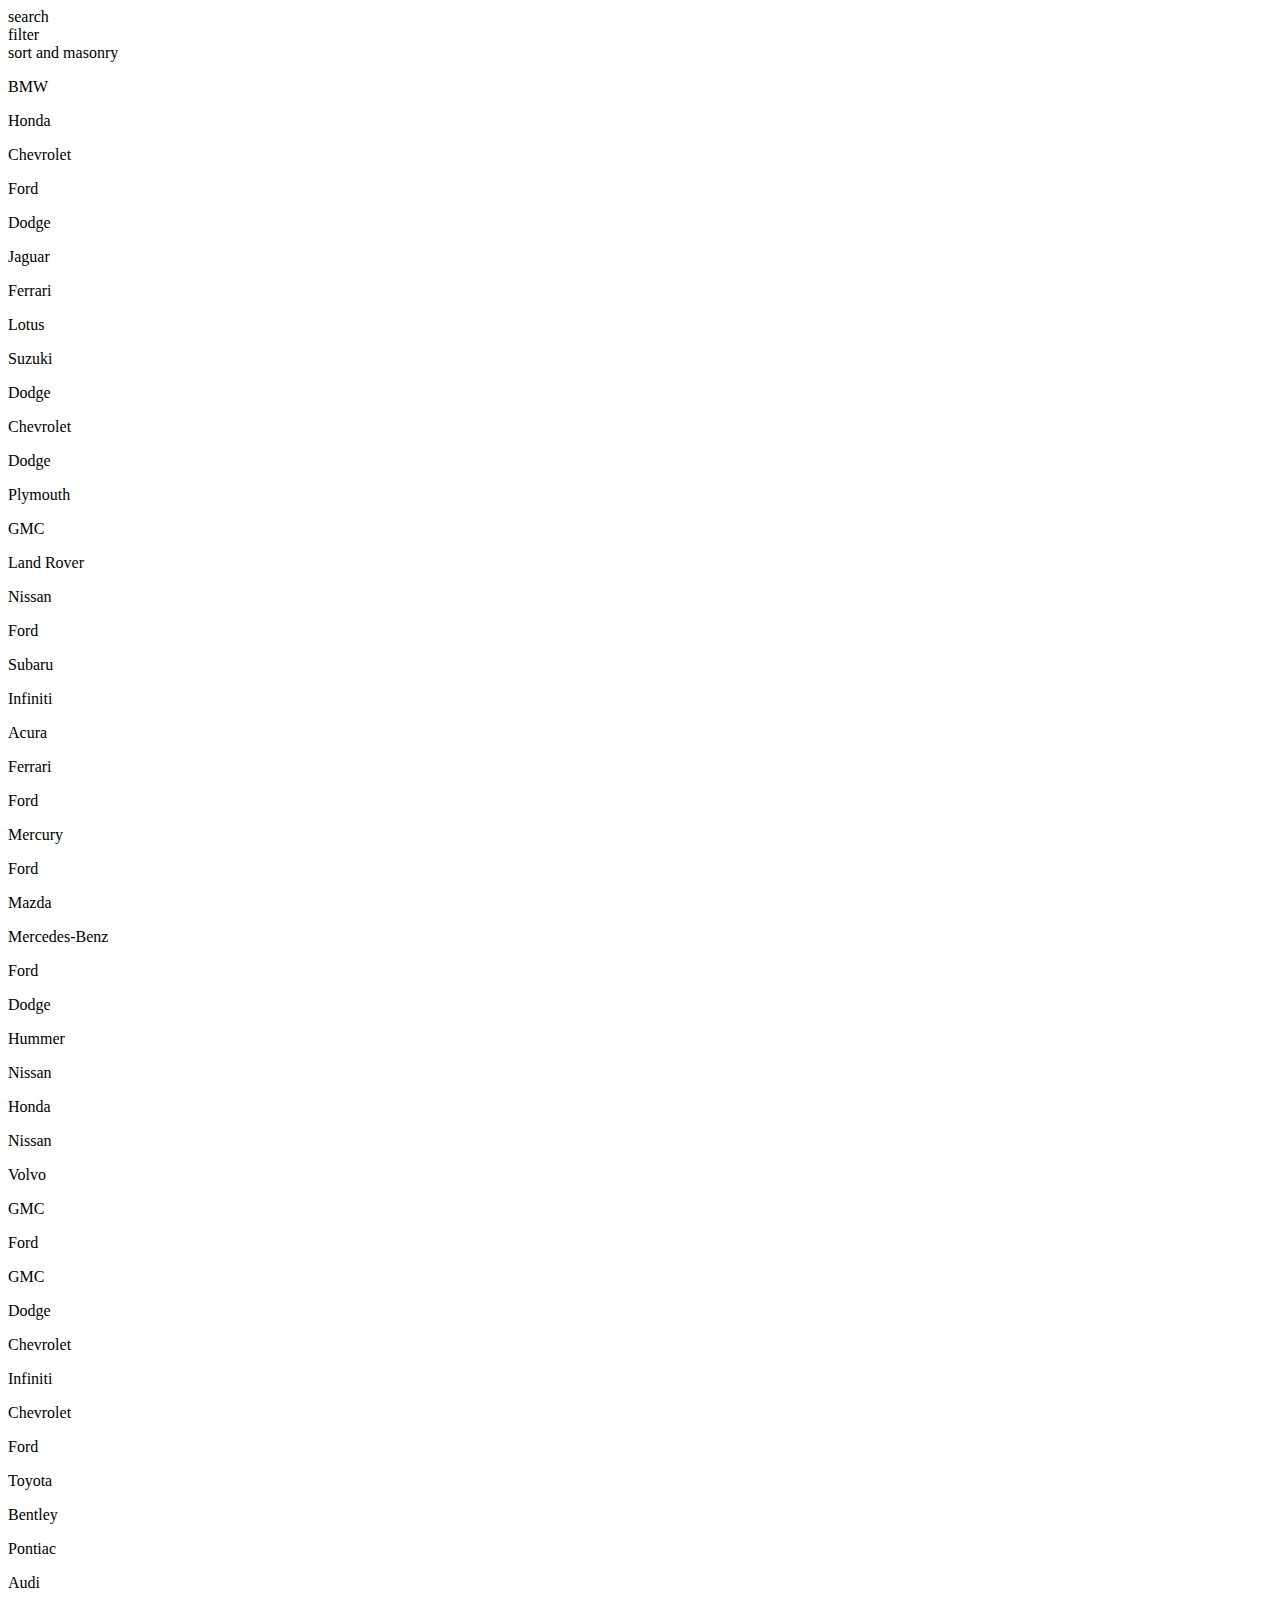
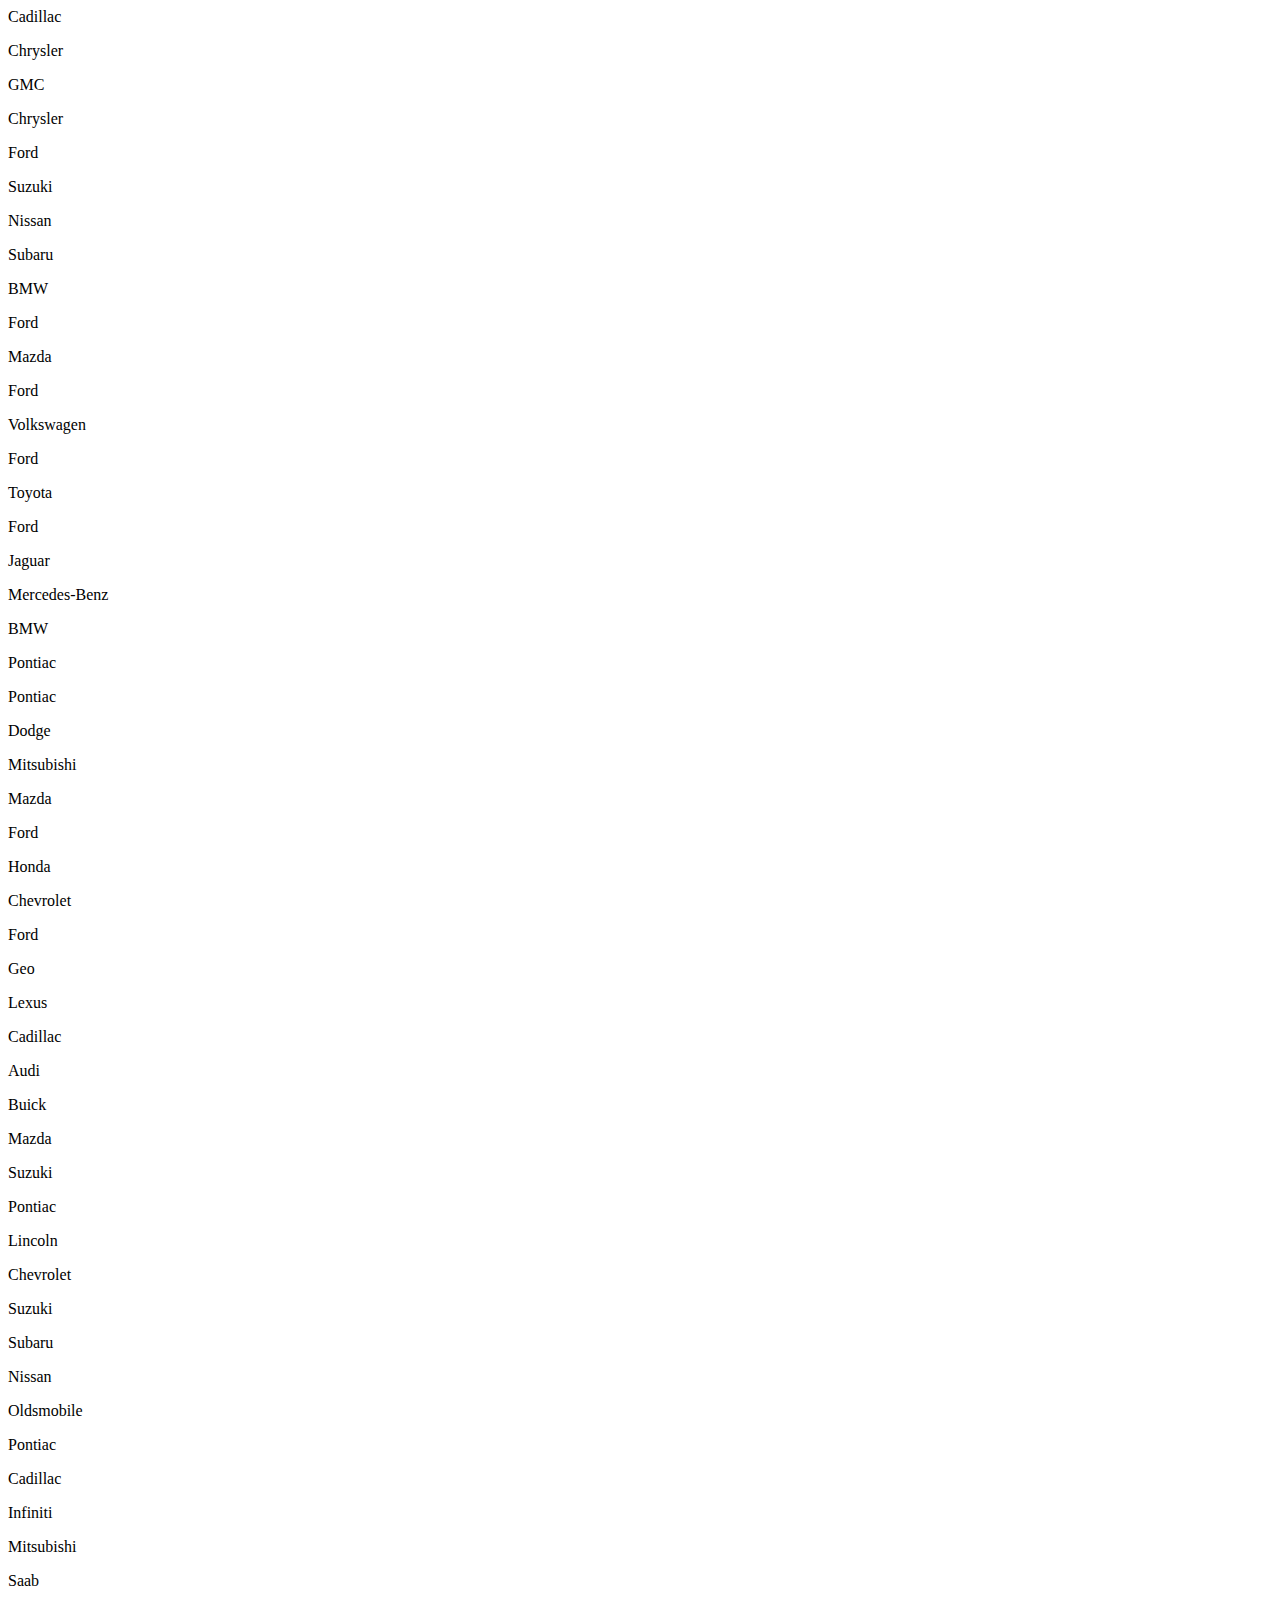
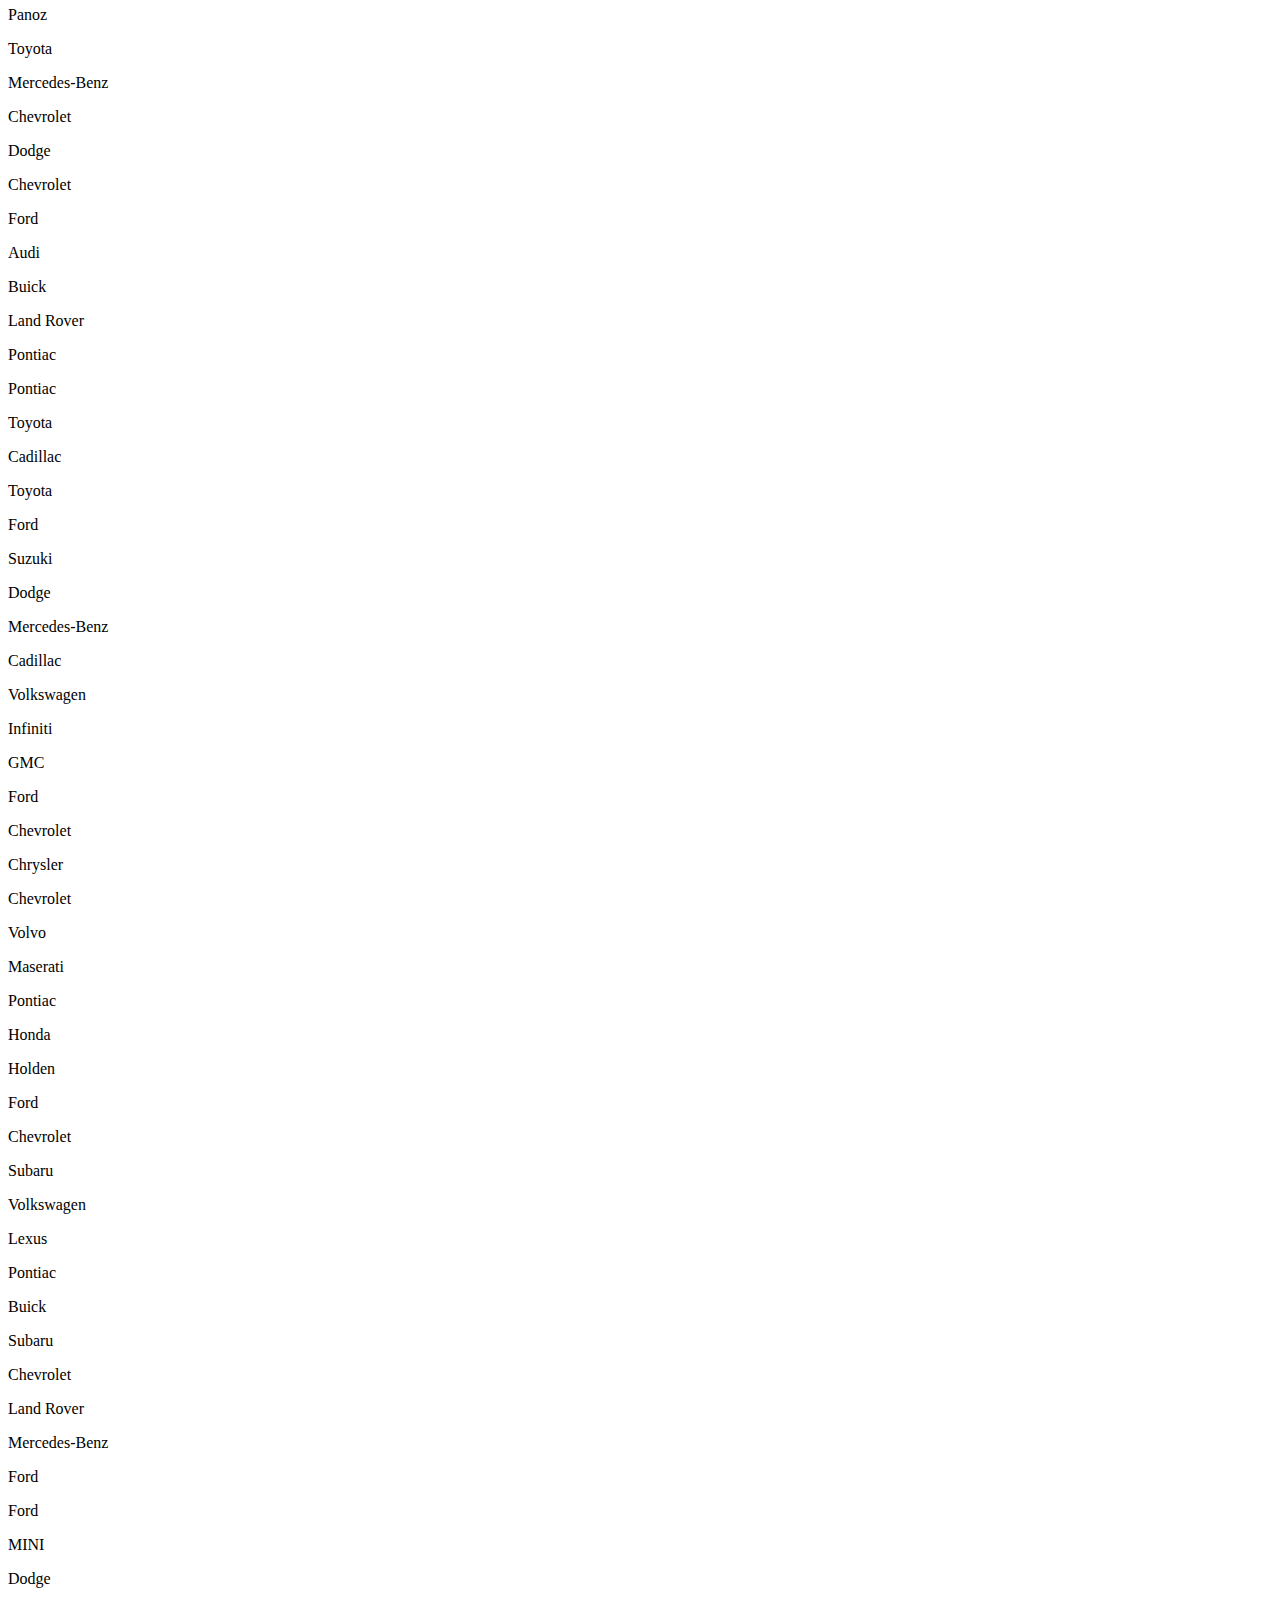
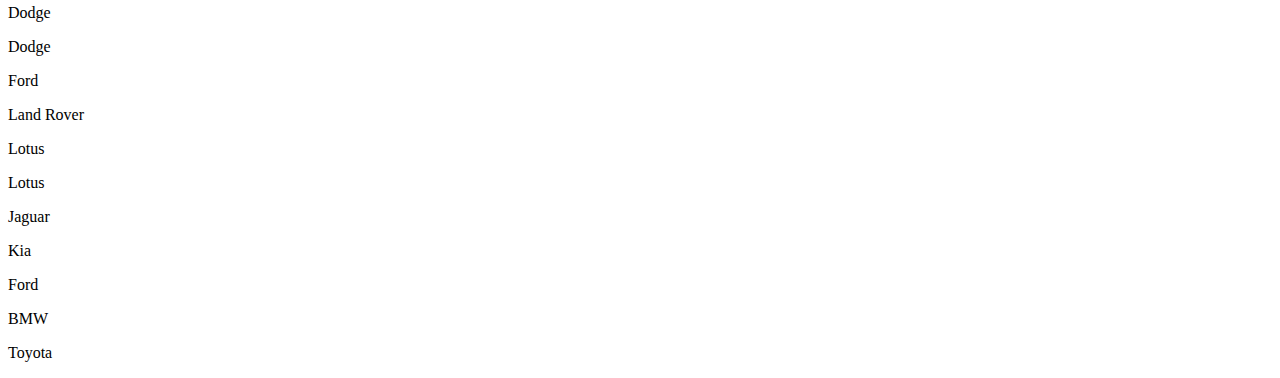
==== index.html @ ce68430e "start" ====
<!DOCTYPE html>
<html lang="en">
<head>
    <meta charset="UTF-8">
    <meta http-equiv="X-UA-Compatible" content="IE=edge">
    <meta name="viewport" content="width=device-width, initial-scale=1.0">
    <title>AutoRia</title>
    <script defer src="./js/cars.js"></script>
    <script defer src="./js/app.js"></script>
</head>
<body>
    <header>
        <div class="container">
            <div class="search">search</div>
        </div>
    </header>
    <main>
        <div class="container">
            <div class="filter-bar">filter</div>
            <div class="feed">
                <div class="top-bar">sort and masonry</div>
                <div id="carsList">
                    <div class="car">
                        <img src="" alt="">
                        <h2>BMW M3 1.4L 2010</h2>
                        <h3></h3>
                    </div>
                </div>
            </div>
        </div>
    </main>
</body>
</html>
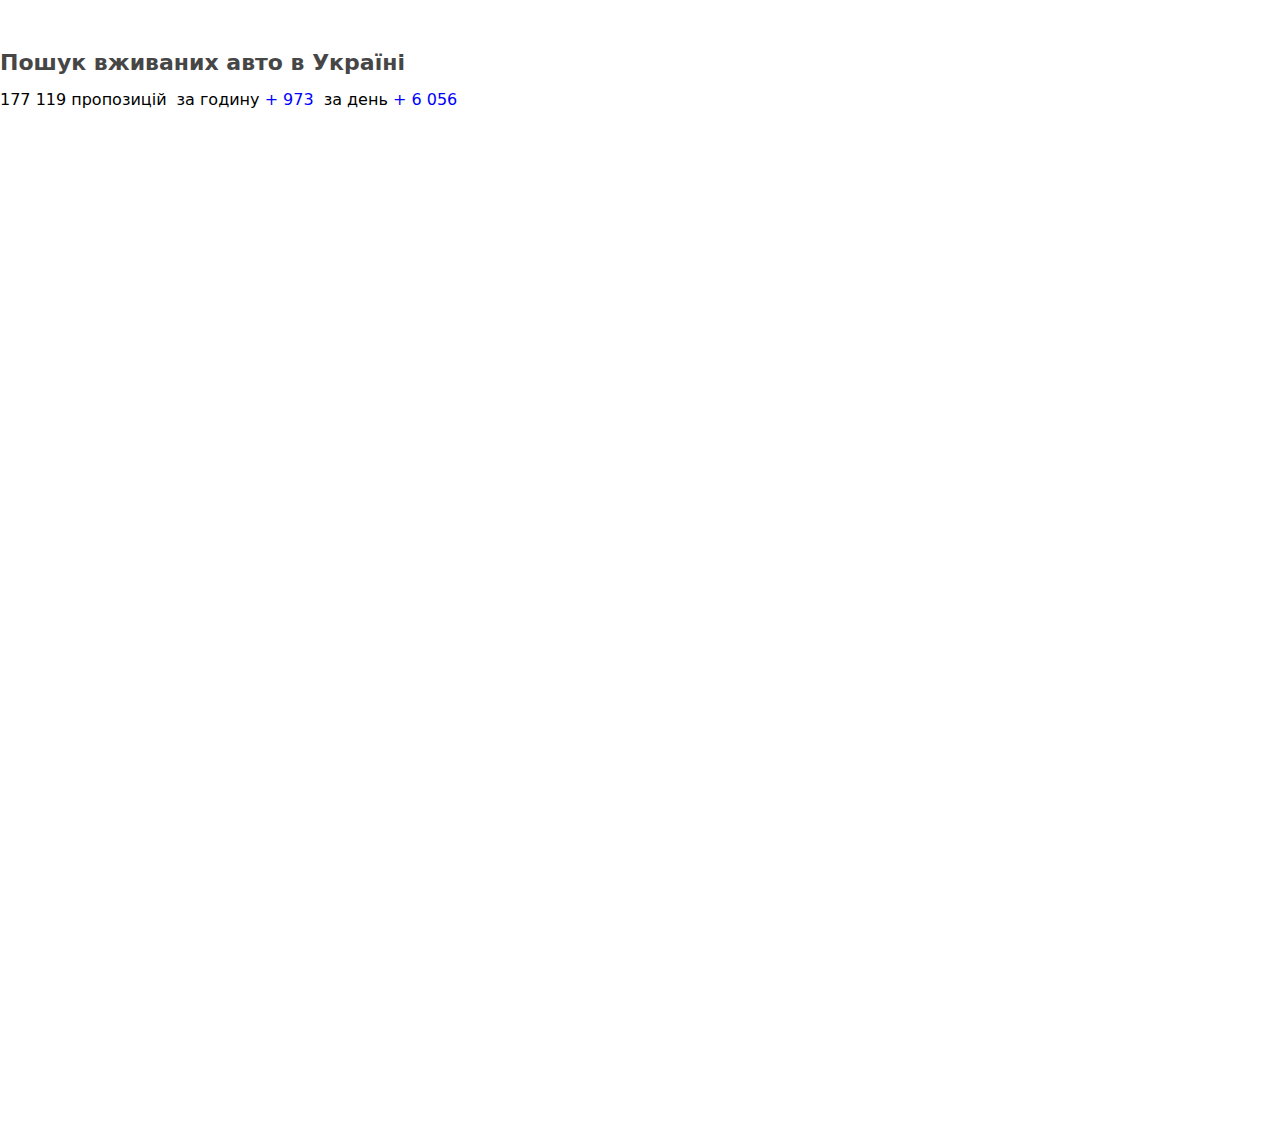
==== commit beb8ce47: "Header" ====
--- a/index.html
+++ b/index.html
@@ -1,33 +1,30 @@
 <!DOCTYPE html>
-<html lang="en">
+<html lang="ru">
 <head>
-    <meta charset="UTF-8">
-    <meta http-equiv="X-UA-Compatible" content="IE=edge">
+    <link rel="preconnect" href="https://fonts.gstatic.com" crossorigin>
+    <link rel="preload" href="./css/style.css" as="style" onload="this.onload=null;this.rel='stylesheet'">
+    <meta charset="UTF-8"  />
     <meta name="viewport" content="width=device-width, initial-scale=1.0">
+    <link rel="preload" href="https://use.fontawesome.com/releases/v5.15.4/css/all.css" as="style"
+    integrity="sha384-DyZ88mC6Up2uqS4h/KRgHuoeGwBcD4Ng9SiP4dIRy0EXTlnuz47vAwmeGwVChigm" crossorigin="anonymous"
+    onload="this.onload=null;this.rel='stylesheet'" />
+    <noscript>
+    <link rel="stylesheet" href="./css/style.css">
+    </noscript>
     <title>AutoRia</title>
     <script defer src="./js/cars.js"></script>
     <script defer src="./js/app.js"></script>
 </head>
 <body>
-    <header>
-        <div class="container">
-            <div class="search">search</div>
+    <header class="header container">
+        <div class="header__elements">
+            <h1 class="elements__text">Пошук вживаних авто в Україні</h1>
+            <ul type="disc" class="elements__suggestions">
+                <li>177 119 пропозицій</li>
+                <li> за годину <a>+ 973</a></li>
+                <li> за день <a>+ 6 056</a></li>
+            </ul>
         </div>
     </header>
-    <main>
-        <div class="container">
-            <div class="filter-bar">filter</div>
-            <div class="feed">
-                <div class="top-bar">sort and masonry</div>
-                <div id="carsList">
-                    <div class="car">
-                        <img src="" alt="">
-                        <h2>BMW M3 1.4L 2010</h2>
-                        <h3></h3>
-                    </div>
-                </div>
-            </div>
-        </div>
-    </main>
 </body>
 </html>--- a/css/style.css
+++ b/css/style.css
@@ -0,0 +1,197 @@
+/*====================RESET START=======================*/
+  
+  /* http://meyerweb.com/eric/tools/css/reset/ 
+     v2.0 | 20110126
+     License: none (public domain)
+  */
+  
+  html,
+  body,
+  div,
+  span,
+  applet,
+  object,
+  iframe,
+  h1,
+  h2,
+  h3,
+  h4,
+  h5,
+  h6,
+  p,
+  blockquote,
+  pre,
+  a,
+  abbr,
+  acronym,
+  address,
+  big,
+  cite,
+  code,
+  del,
+  dfn,
+  em,
+  img,
+  ins,
+  kbd,
+  q,
+  s,
+  samp,
+  small,
+  strike,
+  strong,
+  sub,
+  sup,
+  tt,
+  var,
+  b,
+  u,
+  i,
+  center,
+  dl,
+  dt,
+  dd,
+  ol,
+  ul,
+  li,
+  fieldset,
+  form,
+  label,
+  legend,
+  table,
+  caption,
+  tbody,
+  tfoot,
+  thead,
+  tr,
+  th,
+  td,
+  article,
+  aside,
+  canvas,
+  details,
+  embed,
+  figure,
+  figcaption,
+  footer,
+  header,
+  hgroup,
+  menu,
+  nav,
+  output,
+  ruby,
+  section,
+  summary,
+  time,
+  mark,
+  audio,
+  video {
+    margin: 0;
+    padding: 0;
+    border: 0;
+    font-size: 100%;
+    font: inherit;
+    vertical-align: baseline;
+  }
+  
+  /* HTML5 display-role reset for older browsers */
+  article,
+  aside,
+  details,
+  figcaption,
+  figure,
+  footer,
+  header,
+  hgroup,
+  menu,
+  nav,
+  section {
+    display: block;
+  }
+
+  
+  ol,
+  ul {
+    list-style: none;
+  }
+  
+  blockquote,
+  q {
+    quotes: none;
+  }
+  
+  blockquote:before,
+  blockquote:after,
+  q:before,
+  q:after {
+    content: '';
+    content: none;
+  }
+  
+  table {
+    border-collapse: collapse;
+    border-spacing: 0;
+  }
+  
+  /*====================RESET END=======================*/
+
+  /*====================COMMON START=======================*/
+
+  * {
+    box-sizing: border-box;
+  }
+
+  html {
+    scroll-behavior: smooth;
+  }
+
+  body {
+    font-family: 'Roboto', system-ui, -apple-system, 'Segoe UI', 'Helvetica Neue', Arial,
+    'Liberation Sans', sans-serif, 'Apple Color Emoji', 'Segoe UI Emoji', 'Segoe UI Symbol', 'Noto Color Emoji';
+    font-weight: 400;
+    font-size: 16px;
+    padding-bottom: 1000px; /*dev only*/
+    line-height: 1.17;
+  }
+
+  a {
+    display: inline-flex;
+    text-decoration: none;
+    color: inherit;
+  }
+  .container {
+    width: 100%;
+    max-width: 1280px;
+    margin: 0 auto;
+  }
+  /*====================COMMON END=======================*/
+
+  /*====================HEADER START=======================*/
+  .header{
+    left: 0;
+    top: 0;
+    width: 100%;
+    text-align: center;
+  }
+  .header__elements{
+    display: flex;
+    flex-direction: column;
+    align-items: flex-start;
+    gap: 15px;
+    padding: 50px 0 30px 0;
+  }
+  .elements__text{
+    font-size: 22px;
+    font-weight: 900;
+    color: rgb(70, 70, 70);
+  }
+  .elements__suggestions{
+      display: flex; 
+      gap: 10px;
+      font-weight: 500;
+  }
+  .elements__suggestions a{
+    color: blue;
+  }
+  /*====================HEADER END=======================*/
+
--- a/css/style.css
+++ b/css/style.css
@@ -0,0 +1,197 @@
+/*====================RESET START=======================*/
+  
+  /* http://meyerweb.com/eric/tools/css/reset/ 
+     v2.0 | 20110126
+     License: none (public domain)
+  */
+  
+  html,
+  body,
+  div,
+  span,
+  applet,
+  object,
+  iframe,
+  h1,
+  h2,
+  h3,
+  h4,
+  h5,
+  h6,
+  p,
+  blockquote,
+  pre,
+  a,
+  abbr,
+  acronym,
+  address,
+  big,
+  cite,
+  code,
+  del,
+  dfn,
+  em,
+  img,
+  ins,
+  kbd,
+  q,
+  s,
+  samp,
+  small,
+  strike,
+  strong,
+  sub,
+  sup,
+  tt,
+  var,
+  b,
+  u,
+  i,
+  center,
+  dl,
+  dt,
+  dd,
+  ol,
+  ul,
+  li,
+  fieldset,
+  form,
+  label,
+  legend,
+  table,
+  caption,
+  tbody,
+  tfoot,
+  thead,
+  tr,
+  th,
+  td,
+  article,
+  aside,
+  canvas,
+  details,
+  embed,
+  figure,
+  figcaption,
+  footer,
+  header,
+  hgroup,
+  menu,
+  nav,
+  output,
+  ruby,
+  section,
+  summary,
+  time,
+  mark,
+  audio,
+  video {
+    margin: 0;
+    padding: 0;
+    border: 0;
+    font-size: 100%;
+    font: inherit;
+    vertical-align: baseline;
+  }
+  
+  /* HTML5 display-role reset for older browsers */
+  article,
+  aside,
+  details,
+  figcaption,
+  figure,
+  footer,
+  header,
+  hgroup,
+  menu,
+  nav,
+  section {
+    display: block;
+  }
+
+  
+  ol,
+  ul {
+    list-style: none;
+  }
+  
+  blockquote,
+  q {
+    quotes: none;
+  }
+  
+  blockquote:before,
+  blockquote:after,
+  q:before,
+  q:after {
+    content: '';
+    content: none;
+  }
+  
+  table {
+    border-collapse: collapse;
+    border-spacing: 0;
+  }
+  
+  /*====================RESET END=======================*/
+
+  /*====================COMMON START=======================*/
+
+  * {
+    box-sizing: border-box;
+  }
+
+  html {
+    scroll-behavior: smooth;
+  }
+
+  body {
+    font-family: 'Roboto', system-ui, -apple-system, 'Segoe UI', 'Helvetica Neue', Arial,
+    'Liberation Sans', sans-serif, 'Apple Color Emoji', 'Segoe UI Emoji', 'Segoe UI Symbol', 'Noto Color Emoji';
+    font-weight: 400;
+    font-size: 16px;
+    padding-bottom: 1000px; /*dev only*/
+    line-height: 1.17;
+  }
+
+  a {
+    display: inline-flex;
+    text-decoration: none;
+    color: inherit;
+  }
+  .container {
+    width: 100%;
+    max-width: 1280px;
+    margin: 0 auto;
+  }
+  /*====================COMMON END=======================*/
+
+  /*====================HEADER START=======================*/
+  .header{
+    left: 0;
+    top: 0;
+    width: 100%;
+    text-align: center;
+  }
+  .header__elements{
+    display: flex;
+    flex-direction: column;
+    align-items: flex-start;
+    gap: 15px;
+    padding: 50px 0 30px 0;
+  }
+  .elements__text{
+    font-size: 22px;
+    font-weight: 900;
+    color: rgb(70, 70, 70);
+  }
+  .elements__suggestions{
+      display: flex; 
+      gap: 10px;
+      font-weight: 500;
+  }
+  .elements__suggestions a{
+    color: blue;
+  }
+  /*====================HEADER END=======================*/
+
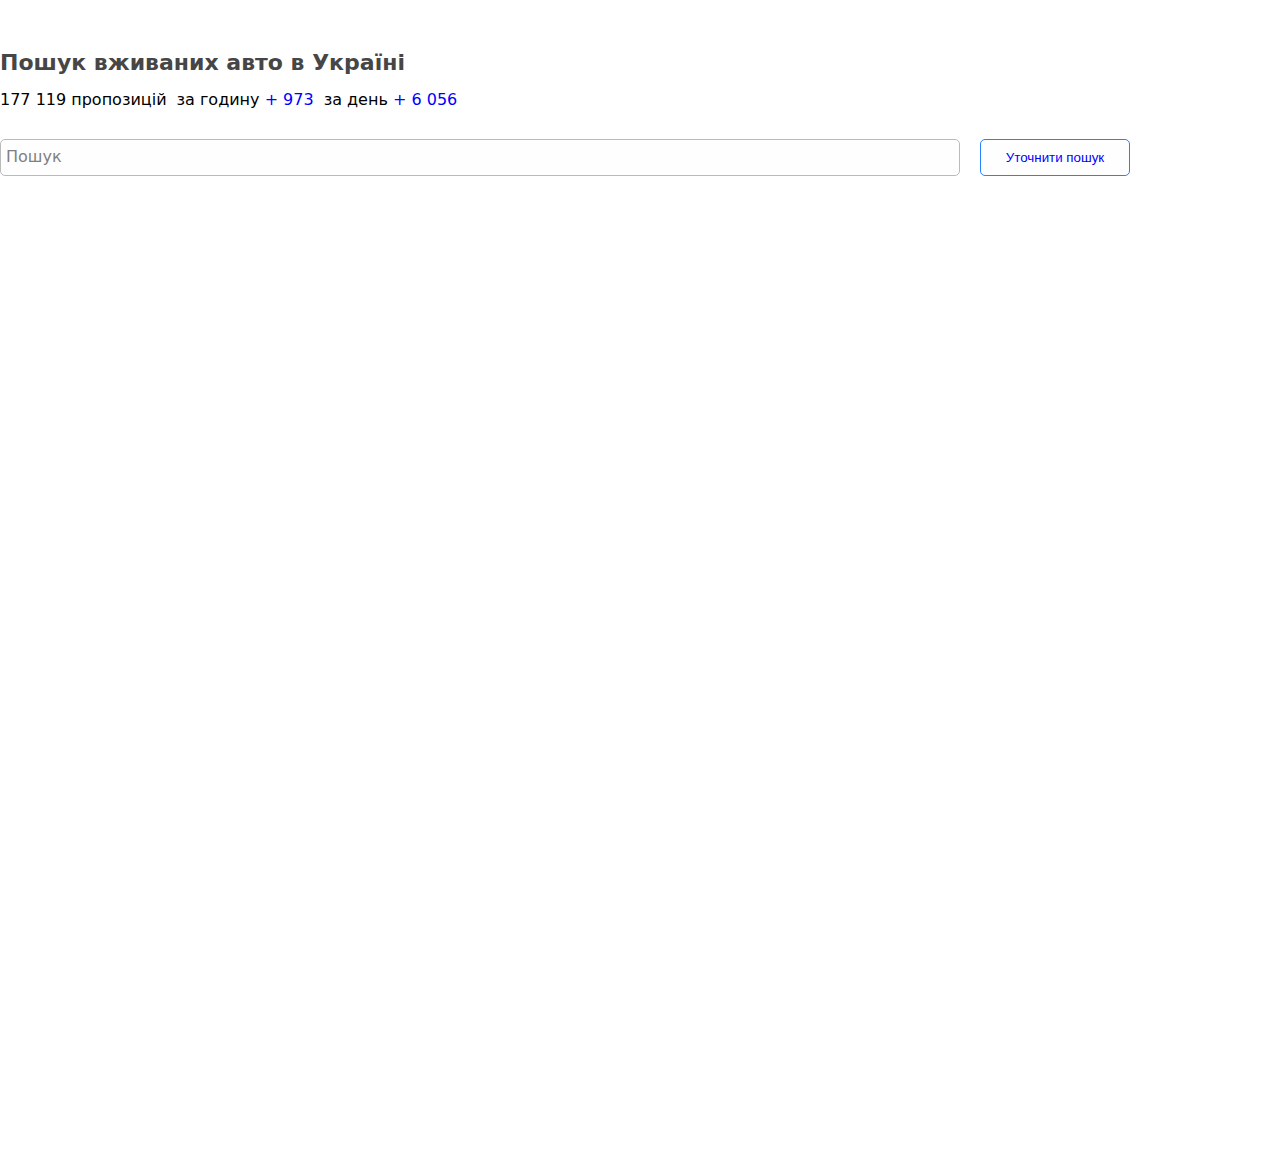
==== commit 0ce0629b: "Search" ====
--- a/index.html
+++ b/index.html
@@ -27,4 +27,12 @@
         </div>
     </header>
 </body>
+<main>
+    <div class="search-bar container">
+        <div class="search">
+            <h3 class="search-text">Пошук</h3>
+        </div>
+        <button class="search-button">Уточнити пошук</button>
+    </div>
+</main>
 </html>--- a/css/style.css
+++ b/css/style.css
@@ -194,4 +194,30 @@
     color: blue;
   }
   /*====================HEADER END=======================*/
-
+    
+  /*====================SEARCH START=======================*/
+  .search-bar{
+    display: flex;
+    gap: 20px;
+  }
+  .search{
+    width: 75%;
+    background-color: rgba(255, 254, 254, 0.809);
+    border: 1px solid rgb(186, 186, 186);
+    border-radius: 5px;
+  }
+  .search-text{
+    padding: 8px 5px;
+    color: grey;
+    font-weight: 500;
+  }
+  .search-button{
+    width: 150px;
+    background-color: rgba(255, 254, 254, 0.809);
+    color: blue;
+    border: 1px solid rgb(37, 131, 255);
+    border-radius: 5px;
+    font-weight: 500;
+  }
+  /*====================SEARCH END=======================*/
+  --- a/css/style.css
+++ b/css/style.css
@@ -194,4 +194,30 @@
     color: blue;
   }
   /*====================HEADER END=======================*/
-
+    
+  /*====================SEARCH START=======================*/
+  .search-bar{
+    display: flex;
+    gap: 20px;
+  }
+  .search{
+    width: 75%;
+    background-color: rgba(255, 254, 254, 0.809);
+    border: 1px solid rgb(186, 186, 186);
+    border-radius: 5px;
+  }
+  .search-text{
+    padding: 8px 5px;
+    color: grey;
+    font-weight: 500;
+  }
+  .search-button{
+    width: 150px;
+    background-color: rgba(255, 254, 254, 0.809);
+    color: blue;
+    border: 1px solid rgb(37, 131, 255);
+    border-radius: 5px;
+    font-weight: 500;
+  }
+  /*====================SEARCH END=======================*/
+  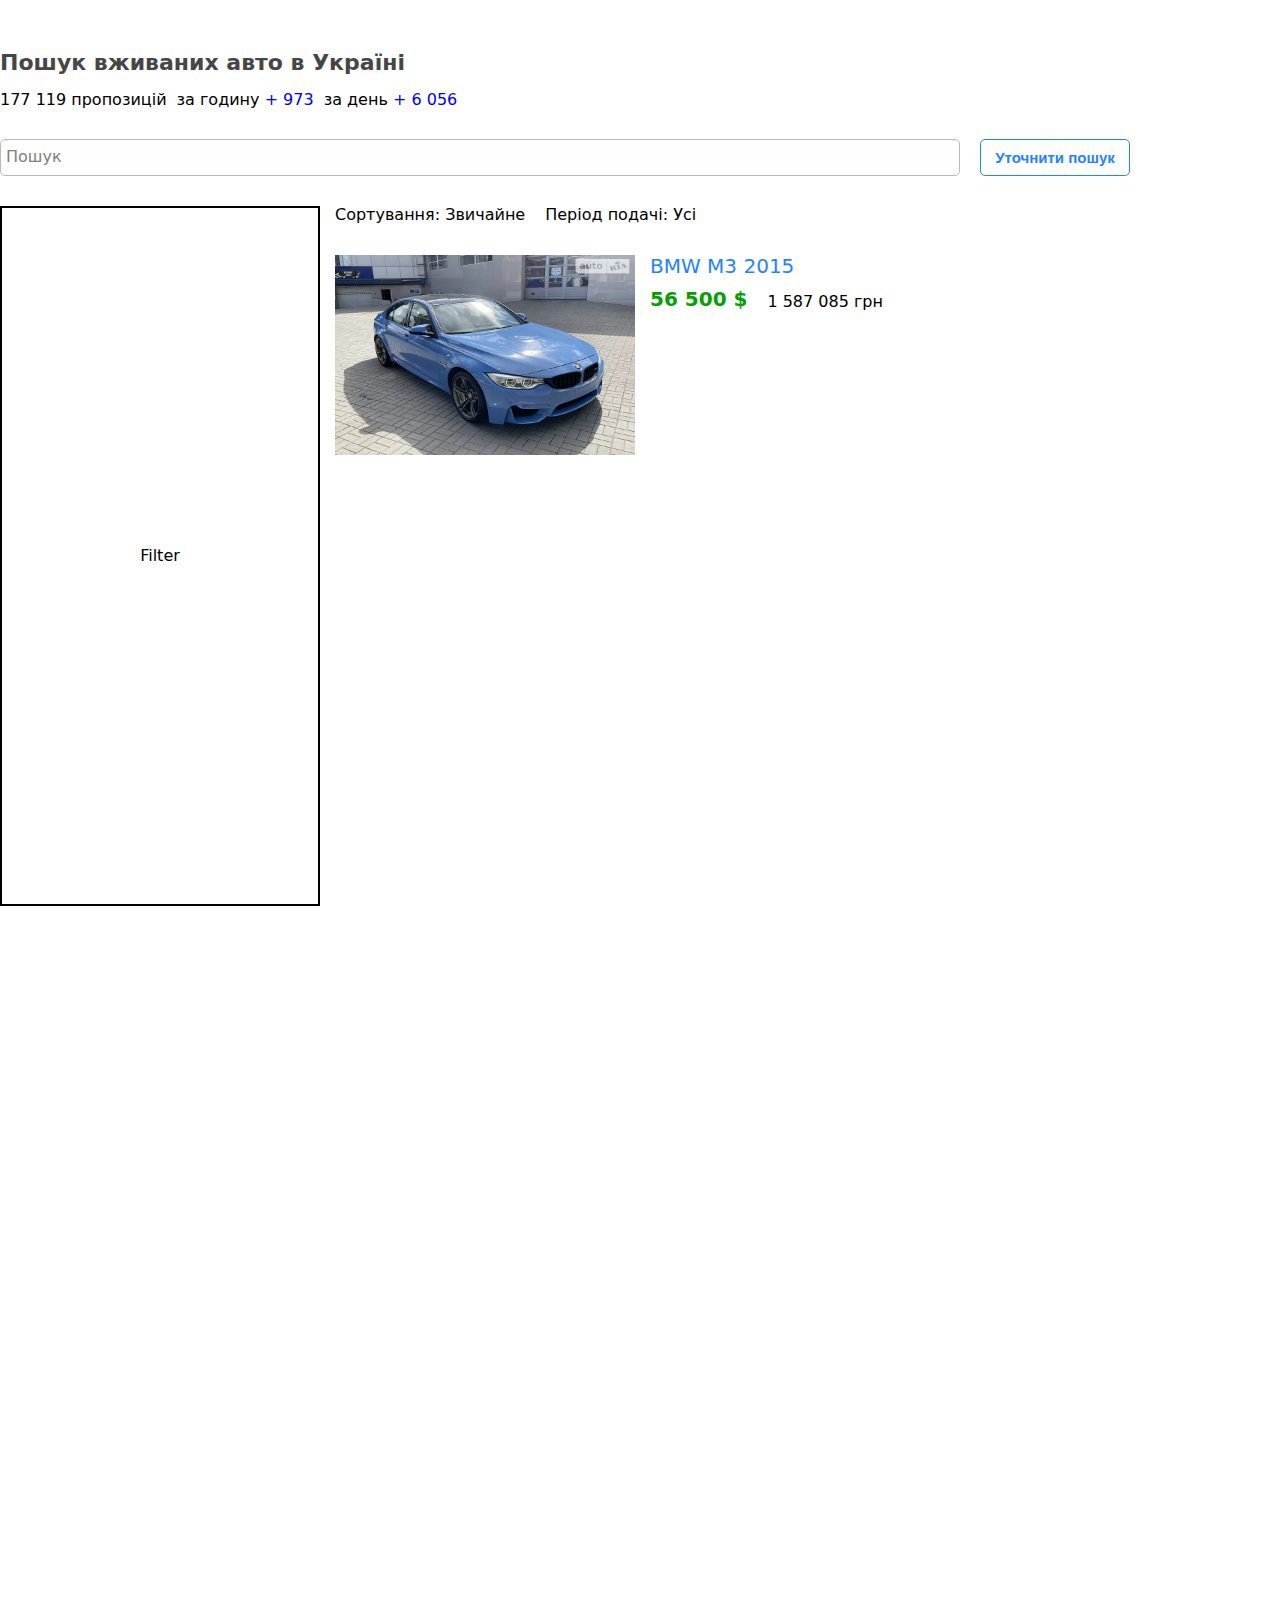
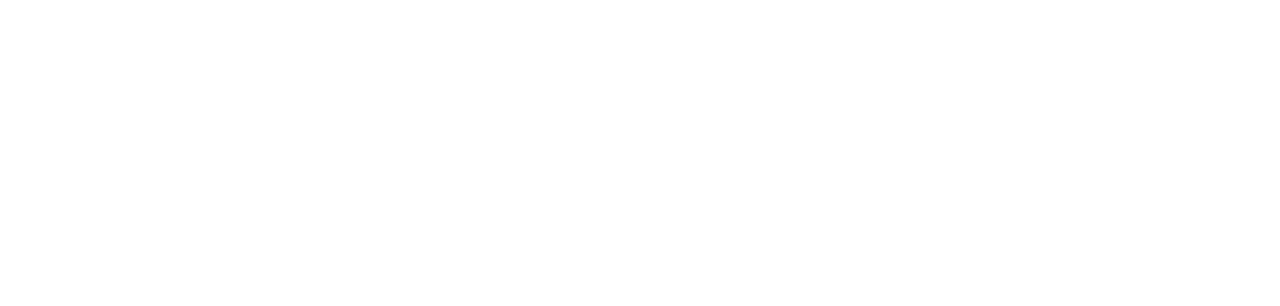
==== commit bcedec4d: "Swctions: Filter Sort and Ads" ====
--- a/index.html
+++ b/index.html
@@ -34,5 +34,31 @@
         </div>
         <button class="search-button">Уточнити пошук</button>
     </div>
+    <div class="container filtre_sort_and_ads">
+        <div class="filter">Filter</div>
+        <div class="sort_and_ads">
+            <div class="sort">
+                <div class="sort-options">
+                <h3>Сортування: Звичайне <i class="fas fa-sort-down"></i></h3>
+                <h3>Період подачі: Усі <i class="fas fa-sort-down"></i></h3>
+                </div>
+                <div class="page-view">
+                <i class="fas fa-bars"></i>
+                <i class="fas fa-th-large"></i>
+                </div>
+            </div>
+            <div class="ads">
+                <img src="./img/bmw_m3__400924983fx.webp" alt="BMW M3" width="1" height="1" loading="lazy"
+                decoding="async" class="ads-img">
+                <div class="ads-information">
+                    <h2> BMW M3 2015</h2>
+                    <div class="price">
+                        <h3 class="price-dollars">56 500 $</h3>
+                        <h3 class="price-hryvnas">1 587 085 грн</h3>
+                    </div>
+                </div>
+            </div>
+        </div>
+    </div>
 </main>
 </html>--- a/css/style.css
+++ b/css/style.css
@@ -193,12 +193,16 @@
   .elements__suggestions a{
     color: blue;
   }
+  .elements__suggestions a:hover{
+    text-decoration: underline;
+  }
   /*====================HEADER END=======================*/
-    
+
   /*====================SEARCH START=======================*/
   .search-bar{
     display: flex;
     gap: 20px;
+    margin-bottom: 30px;
   }
   .search{
     width: 75%;
@@ -211,13 +215,105 @@
     color: grey;
     font-weight: 500;
   }
+  .search-text:hover{
+    color: black;
+  }
   .search-button{
     width: 150px;
     background-color: rgba(255, 254, 254, 0.809);
-    color: blue;
+    color: rgb(37, 131, 255);
     border: 1px solid rgb(37, 131, 255);
     border-radius: 5px;
+    font-size: 15px;
+    font-weight: 600;
+  }
+  .search-button:hover{
+    color: rgb(14, 18, 119);
+  }
+  /*====================SEARCH END=======================*/
+
+  /*====================FILTER START=======================*/
+  .filtre_sort_and_ads{
+    display: flex;
+    gap: 15px;
+  }  
+  .filter{
+    width: 25%;
+    min-height: 700px;
+    border: 2px solid black;
+    display: flex;
+    align-items: center;
+    justify-content: center;
+  }
+  /*====================FILTER END=======================*/
+
+  /*====================SORT START=======================*/
+  .sort_and_ads{
+    width: 62%;
+    display: flex;
+    flex-direction: column;
+  }  
+  .sort{
+    display: flex;
+    justify-content: space-between;
+    margin-bottom: 30px;
+  }
+  .sort-options{
+    display: flex;
+    gap: 20px;
+    font-size: 16px;
+  }
+  .page-view{
+    display: flex;
+    gap: 15px;
+  }
+  .fa-bars{
+    color:grey;
+    font-size: 20px;
+  }
+  .fa-bars:hover{
+    color: rgba(158, 40, 14, 0.919);
+  }
+  .fa-th-large{
+    color: grey;
+    font-size: 20px;
+  }
+  .fa-th-large:hover{
+    color: rgba(158, 40, 14, 0.919);
+  }
+  /*====================SORT END=======================*/
+
+  /*====================ADS START=======================*/
+  .ads{
+    display: flex;
+    gap: 15px;
+  }
+  .ads-img{
+    width: 300px;
+    height: 200px;
+  }
+  .ads-information{
+    display: flex;
+    flex-direction: column;
+    gap: 10px;
+    width: 60%;
+  }
+  .ads-information h2{
+    color: rgb(37, 131, 255);
+    font-size: 20px;
+  }
+  .price{
+    display: flex;
+    align-items: flex-end;
+    gap: 20px;
+  }
+  .price-dollars{
+    font-size: 20px;
+    color: rgb(4, 160, 4);
+    font-weight: 700;
+  }
+  .price-hryvnas{
+    font-size: 16px;
     font-weight: 500;
   }
-  /*====================SEARCH END=======================*/
-  +  /*====================ADS END=======================*/--- a/css/style.css
+++ b/css/style.css
@@ -193,12 +193,16 @@
   .elements__suggestions a{
     color: blue;
   }
+  .elements__suggestions a:hover{
+    text-decoration: underline;
+  }
   /*====================HEADER END=======================*/
-    
+
   /*====================SEARCH START=======================*/
   .search-bar{
     display: flex;
     gap: 20px;
+    margin-bottom: 30px;
   }
   .search{
     width: 75%;
@@ -211,13 +215,105 @@
     color: grey;
     font-weight: 500;
   }
+  .search-text:hover{
+    color: black;
+  }
   .search-button{
     width: 150px;
     background-color: rgba(255, 254, 254, 0.809);
-    color: blue;
+    color: rgb(37, 131, 255);
     border: 1px solid rgb(37, 131, 255);
     border-radius: 5px;
+    font-size: 15px;
+    font-weight: 600;
+  }
+  .search-button:hover{
+    color: rgb(14, 18, 119);
+  }
+  /*====================SEARCH END=======================*/
+
+  /*====================FILTER START=======================*/
+  .filtre_sort_and_ads{
+    display: flex;
+    gap: 15px;
+  }  
+  .filter{
+    width: 25%;
+    min-height: 700px;
+    border: 2px solid black;
+    display: flex;
+    align-items: center;
+    justify-content: center;
+  }
+  /*====================FILTER END=======================*/
+
+  /*====================SORT START=======================*/
+  .sort_and_ads{
+    width: 62%;
+    display: flex;
+    flex-direction: column;
+  }  
+  .sort{
+    display: flex;
+    justify-content: space-between;
+    margin-bottom: 30px;
+  }
+  .sort-options{
+    display: flex;
+    gap: 20px;
+    font-size: 16px;
+  }
+  .page-view{
+    display: flex;
+    gap: 15px;
+  }
+  .fa-bars{
+    color:grey;
+    font-size: 20px;
+  }
+  .fa-bars:hover{
+    color: rgba(158, 40, 14, 0.919);
+  }
+  .fa-th-large{
+    color: grey;
+    font-size: 20px;
+  }
+  .fa-th-large:hover{
+    color: rgba(158, 40, 14, 0.919);
+  }
+  /*====================SORT END=======================*/
+
+  /*====================ADS START=======================*/
+  .ads{
+    display: flex;
+    gap: 15px;
+  }
+  .ads-img{
+    width: 300px;
+    height: 200px;
+  }
+  .ads-information{
+    display: flex;
+    flex-direction: column;
+    gap: 10px;
+    width: 60%;
+  }
+  .ads-information h2{
+    color: rgb(37, 131, 255);
+    font-size: 20px;
+  }
+  .price{
+    display: flex;
+    align-items: flex-end;
+    gap: 20px;
+  }
+  .price-dollars{
+    font-size: 20px;
+    color: rgb(4, 160, 4);
+    font-weight: 700;
+  }
+  .price-hryvnas{
+    font-size: 16px;
     font-weight: 500;
   }
-  /*====================SEARCH END=======================*/
-  +  /*====================ADS END=======================*/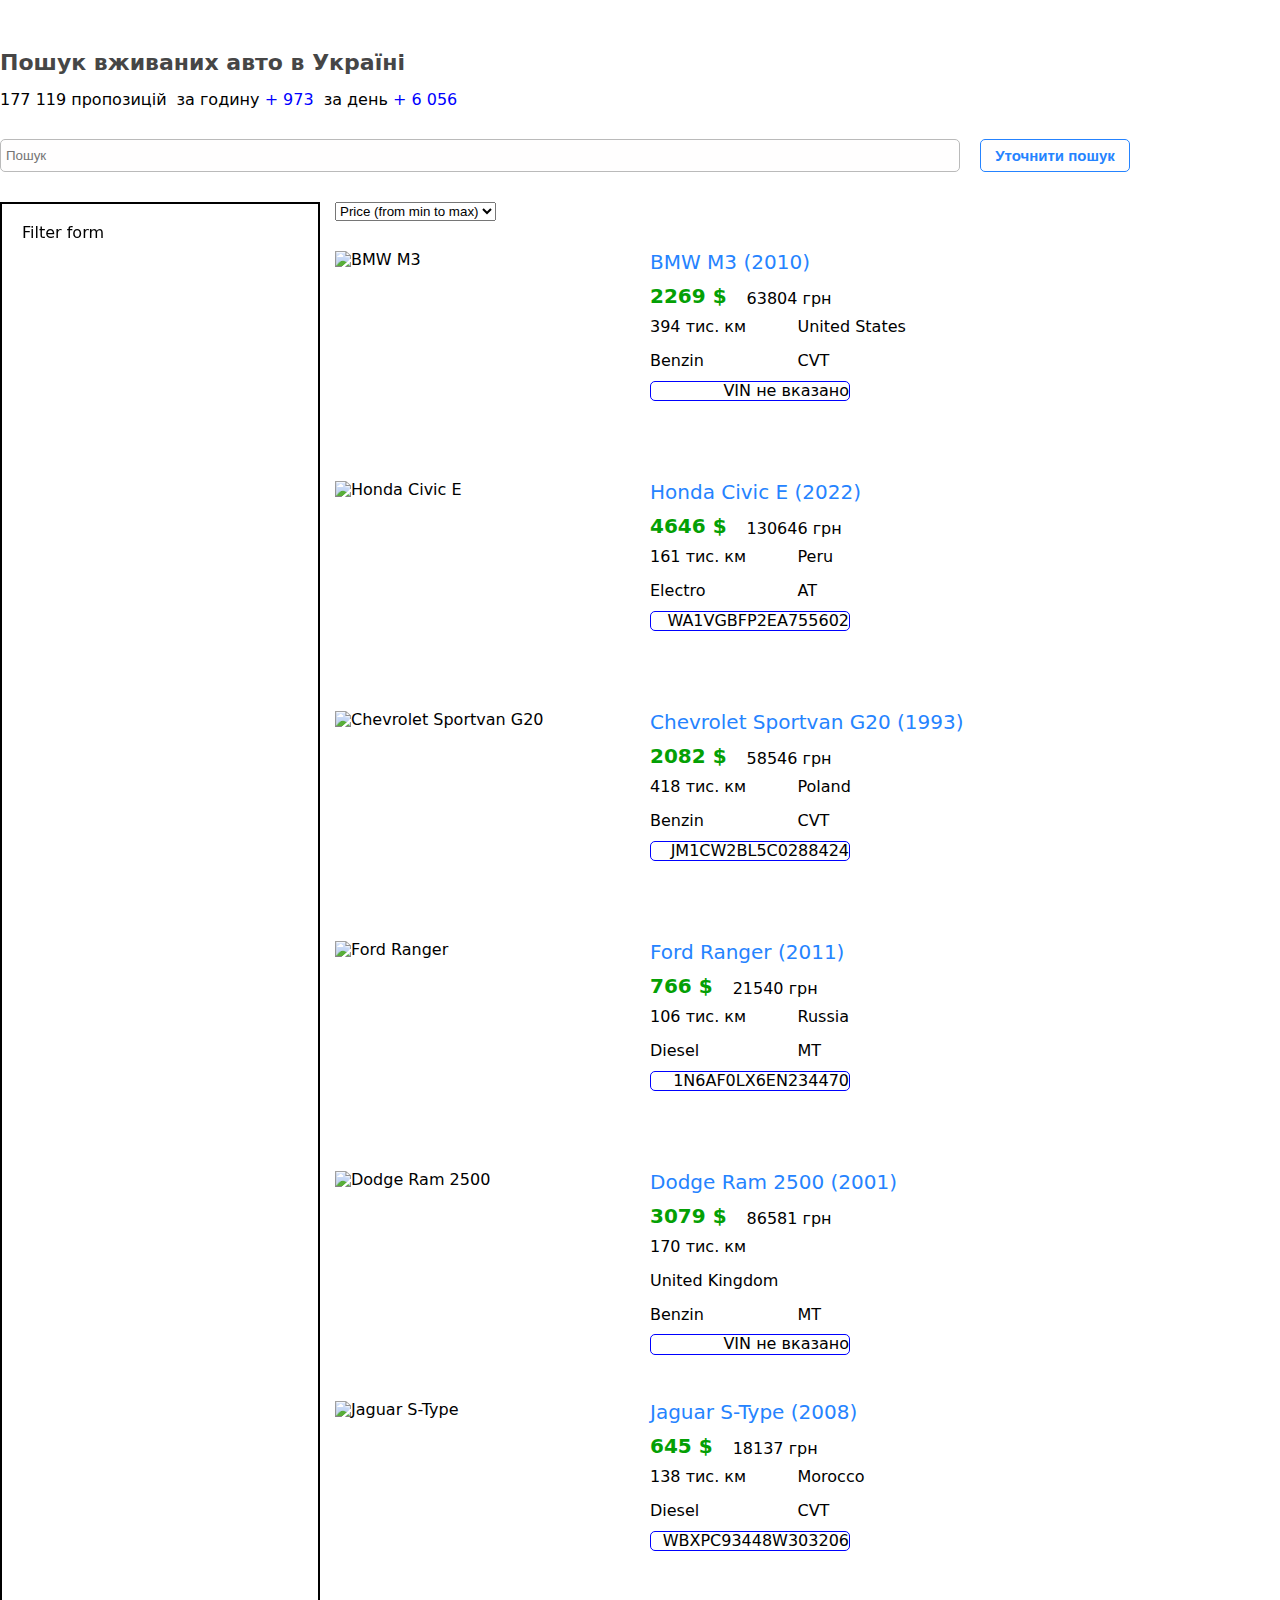
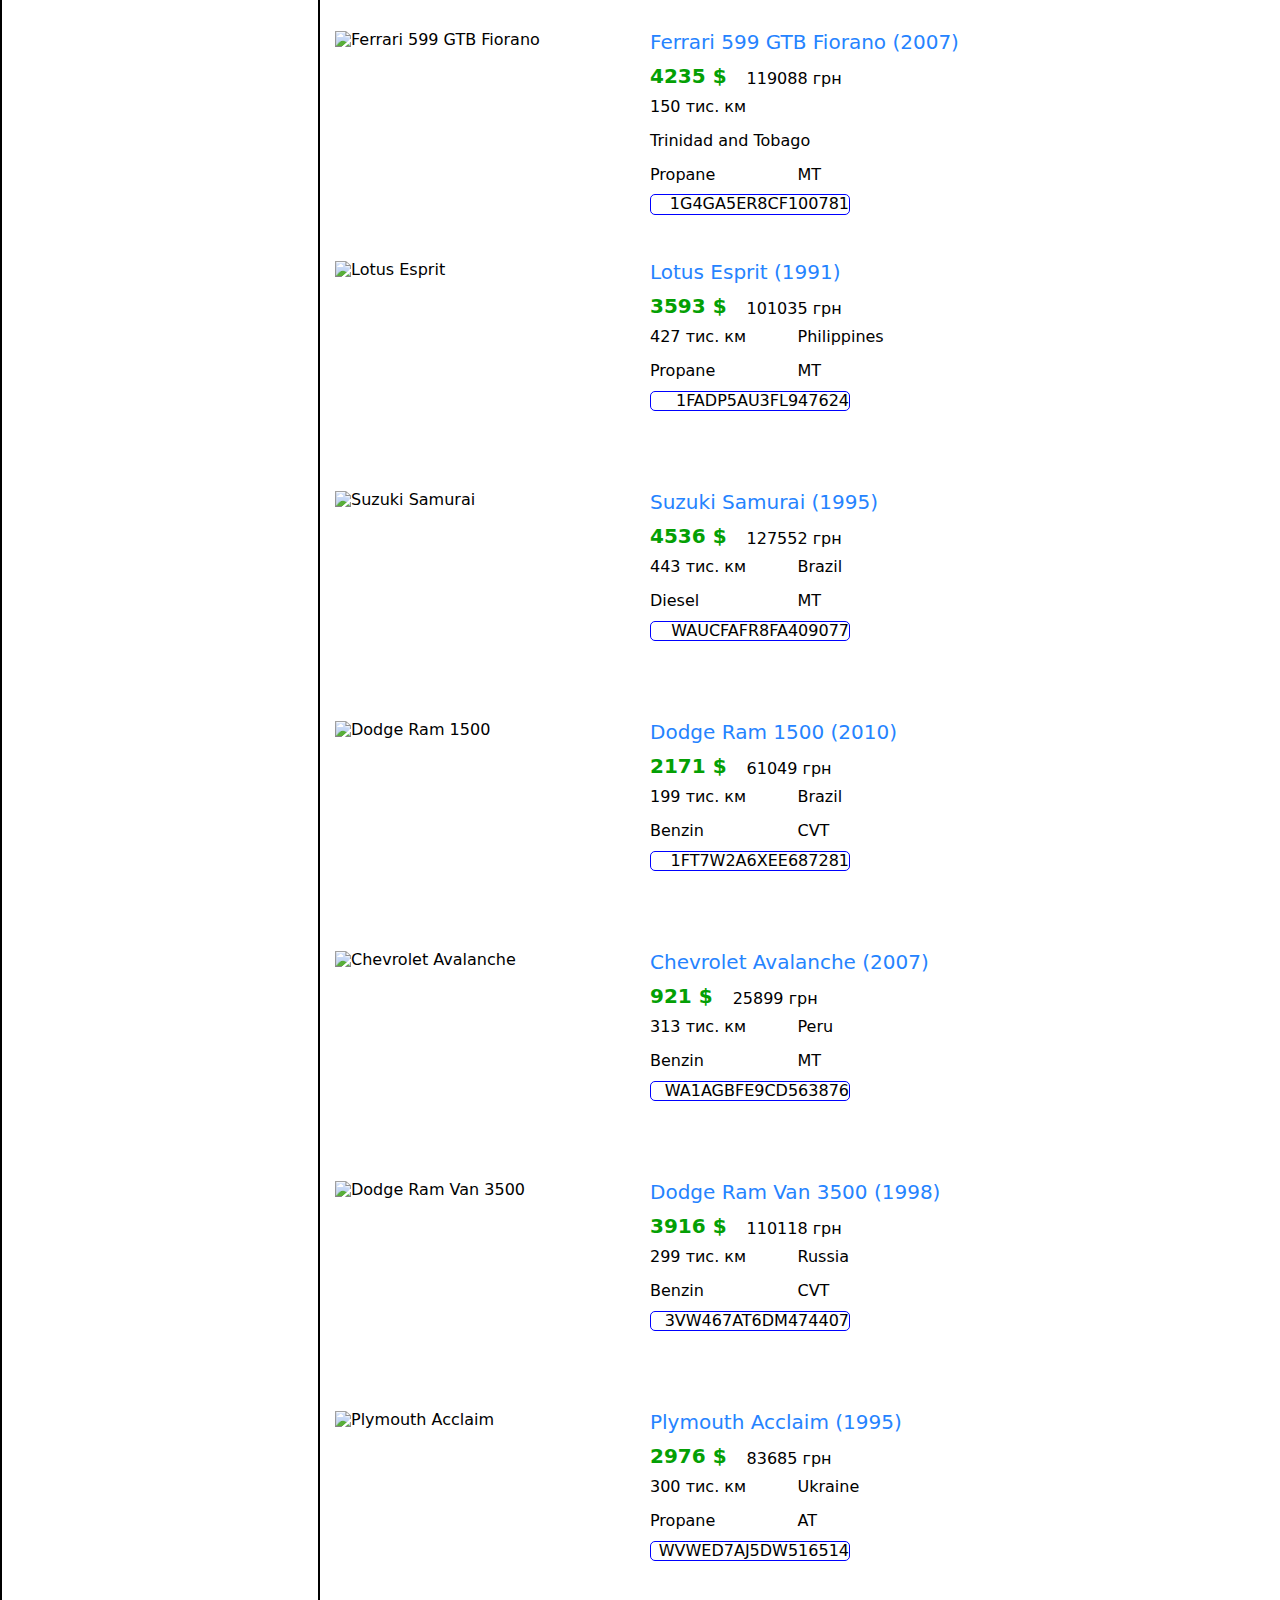
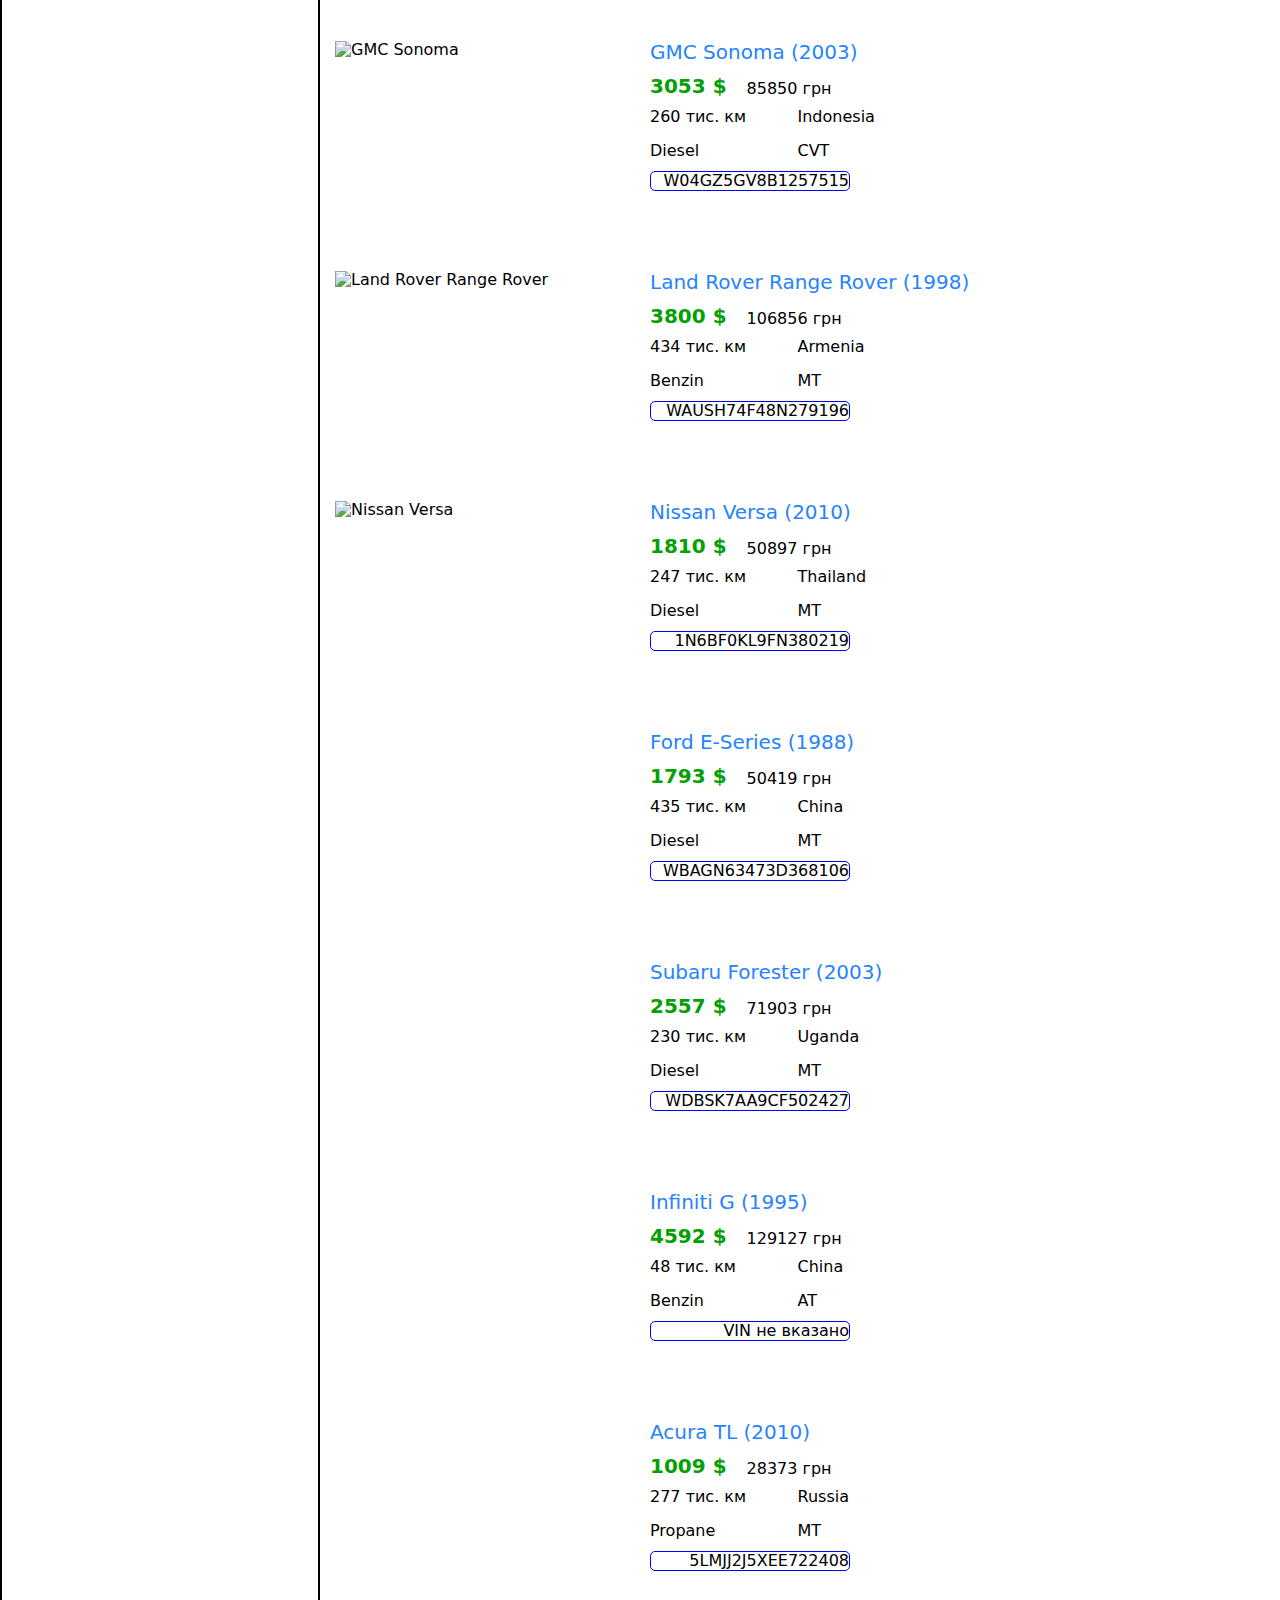
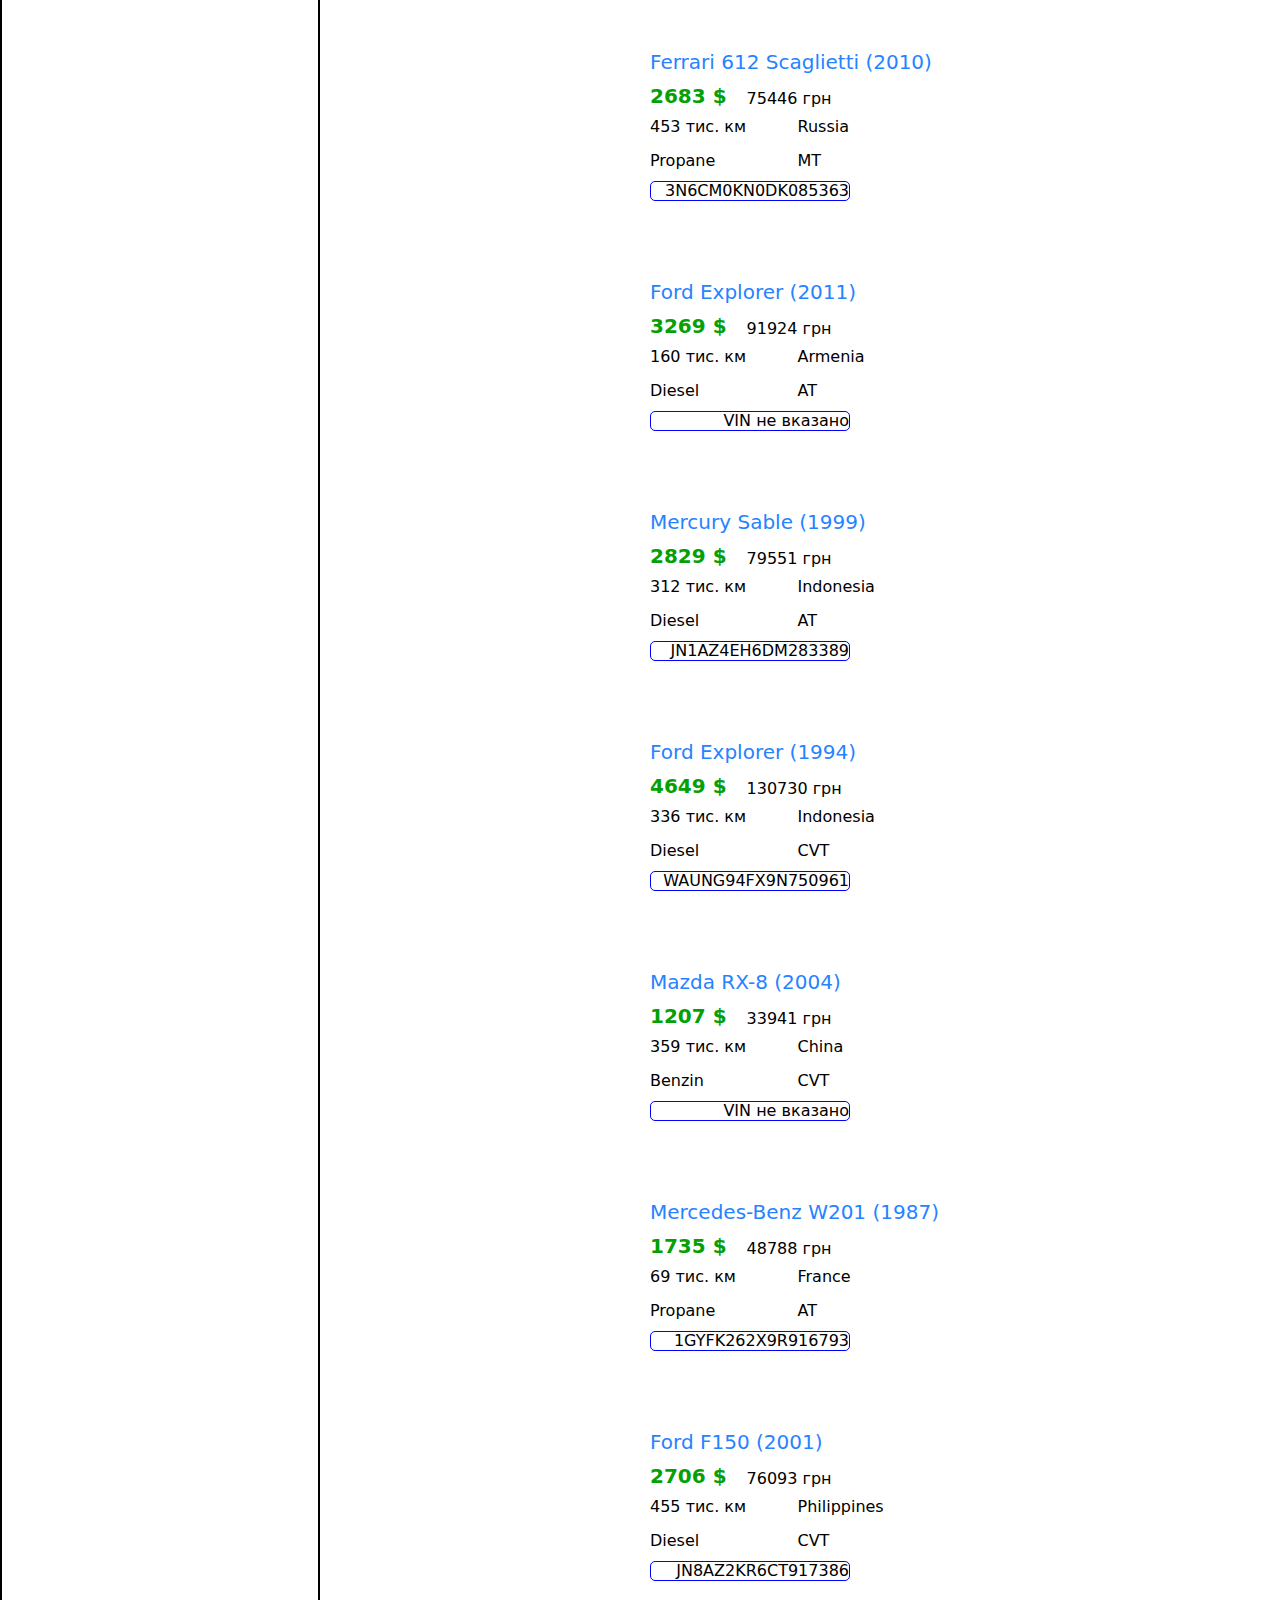
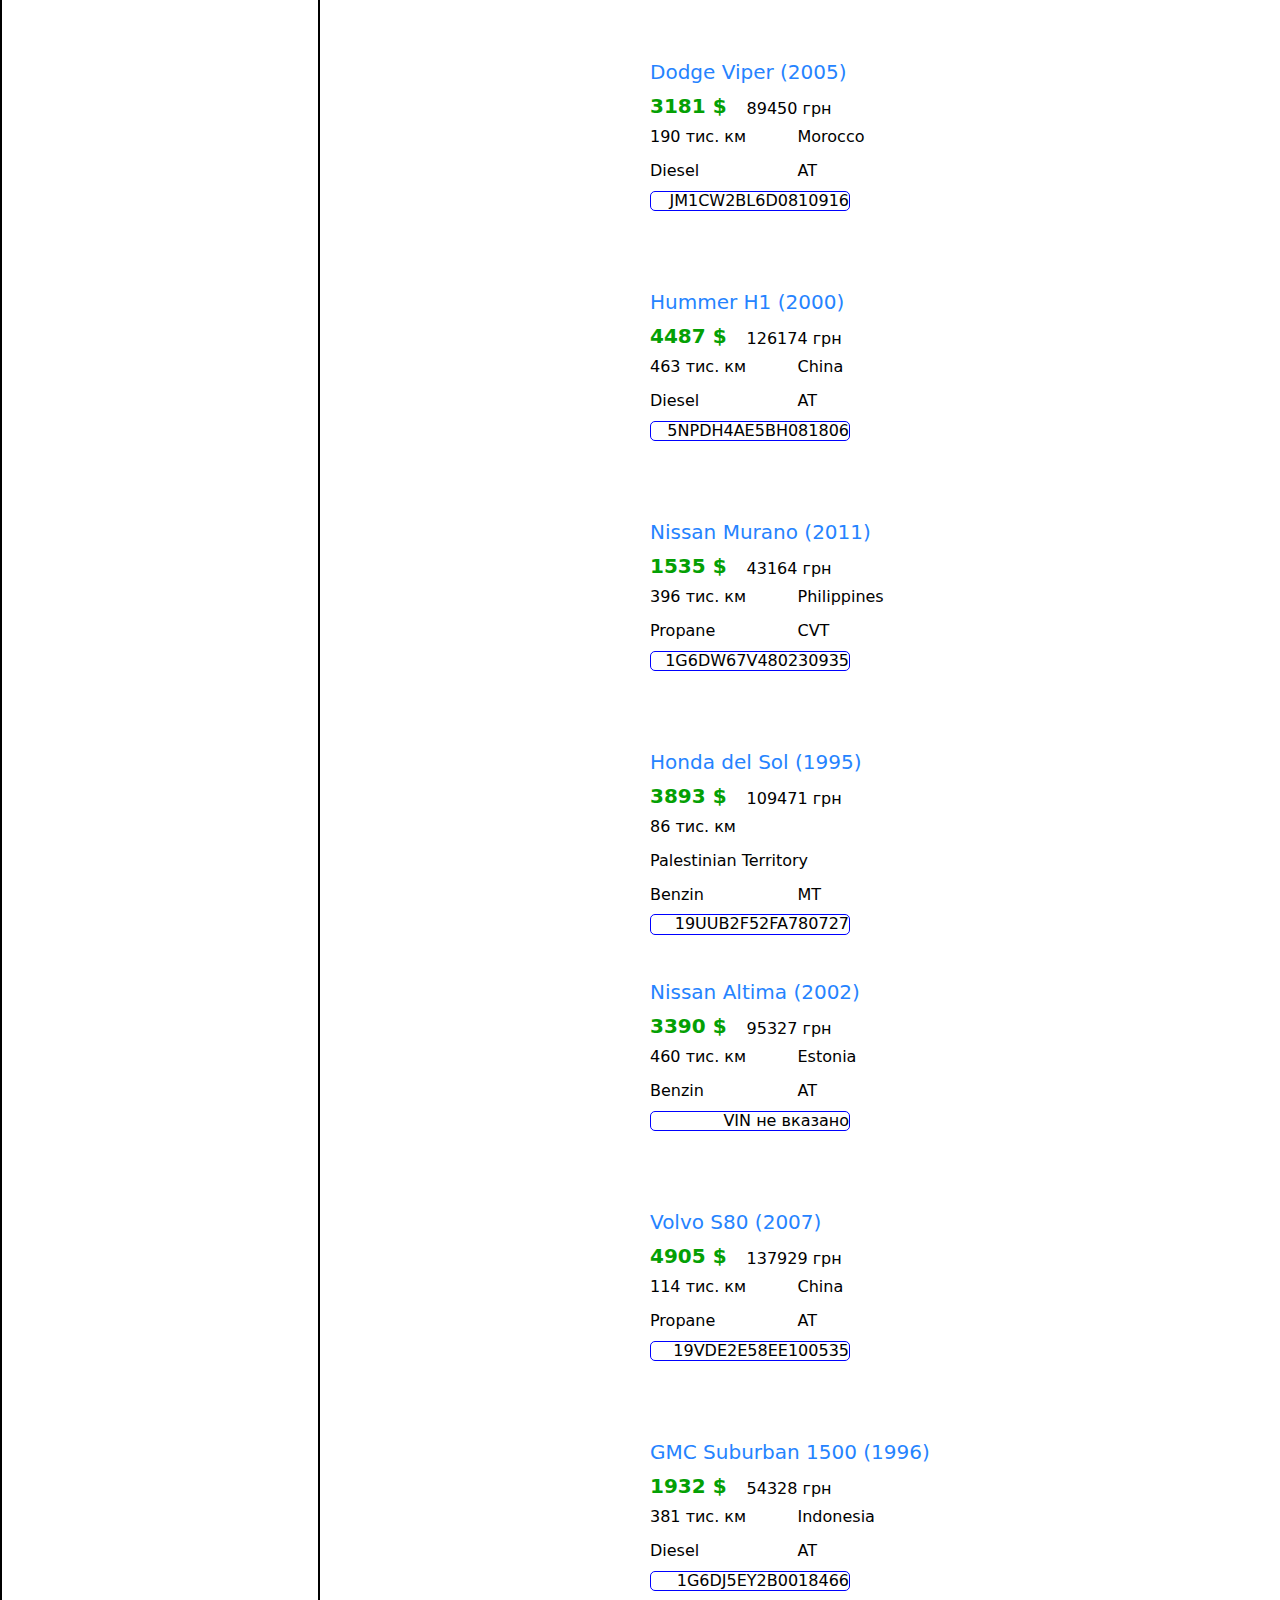
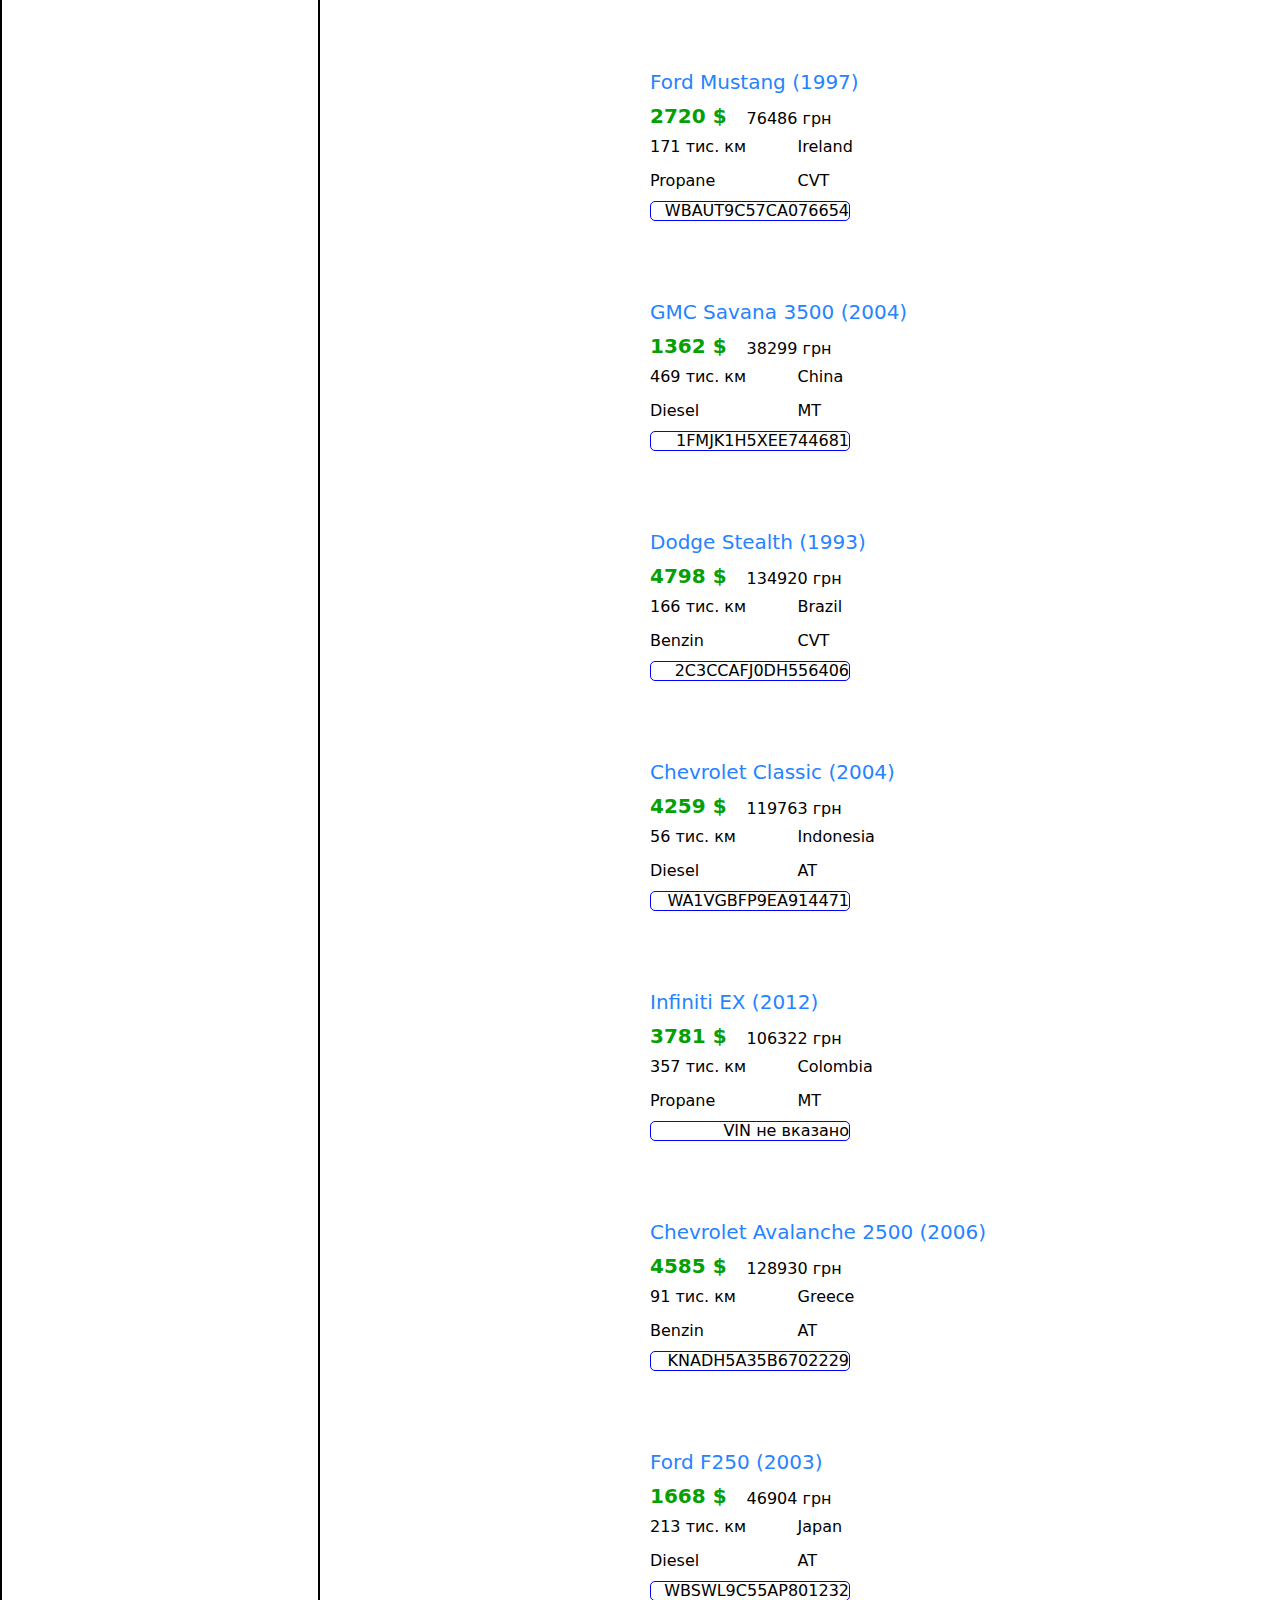
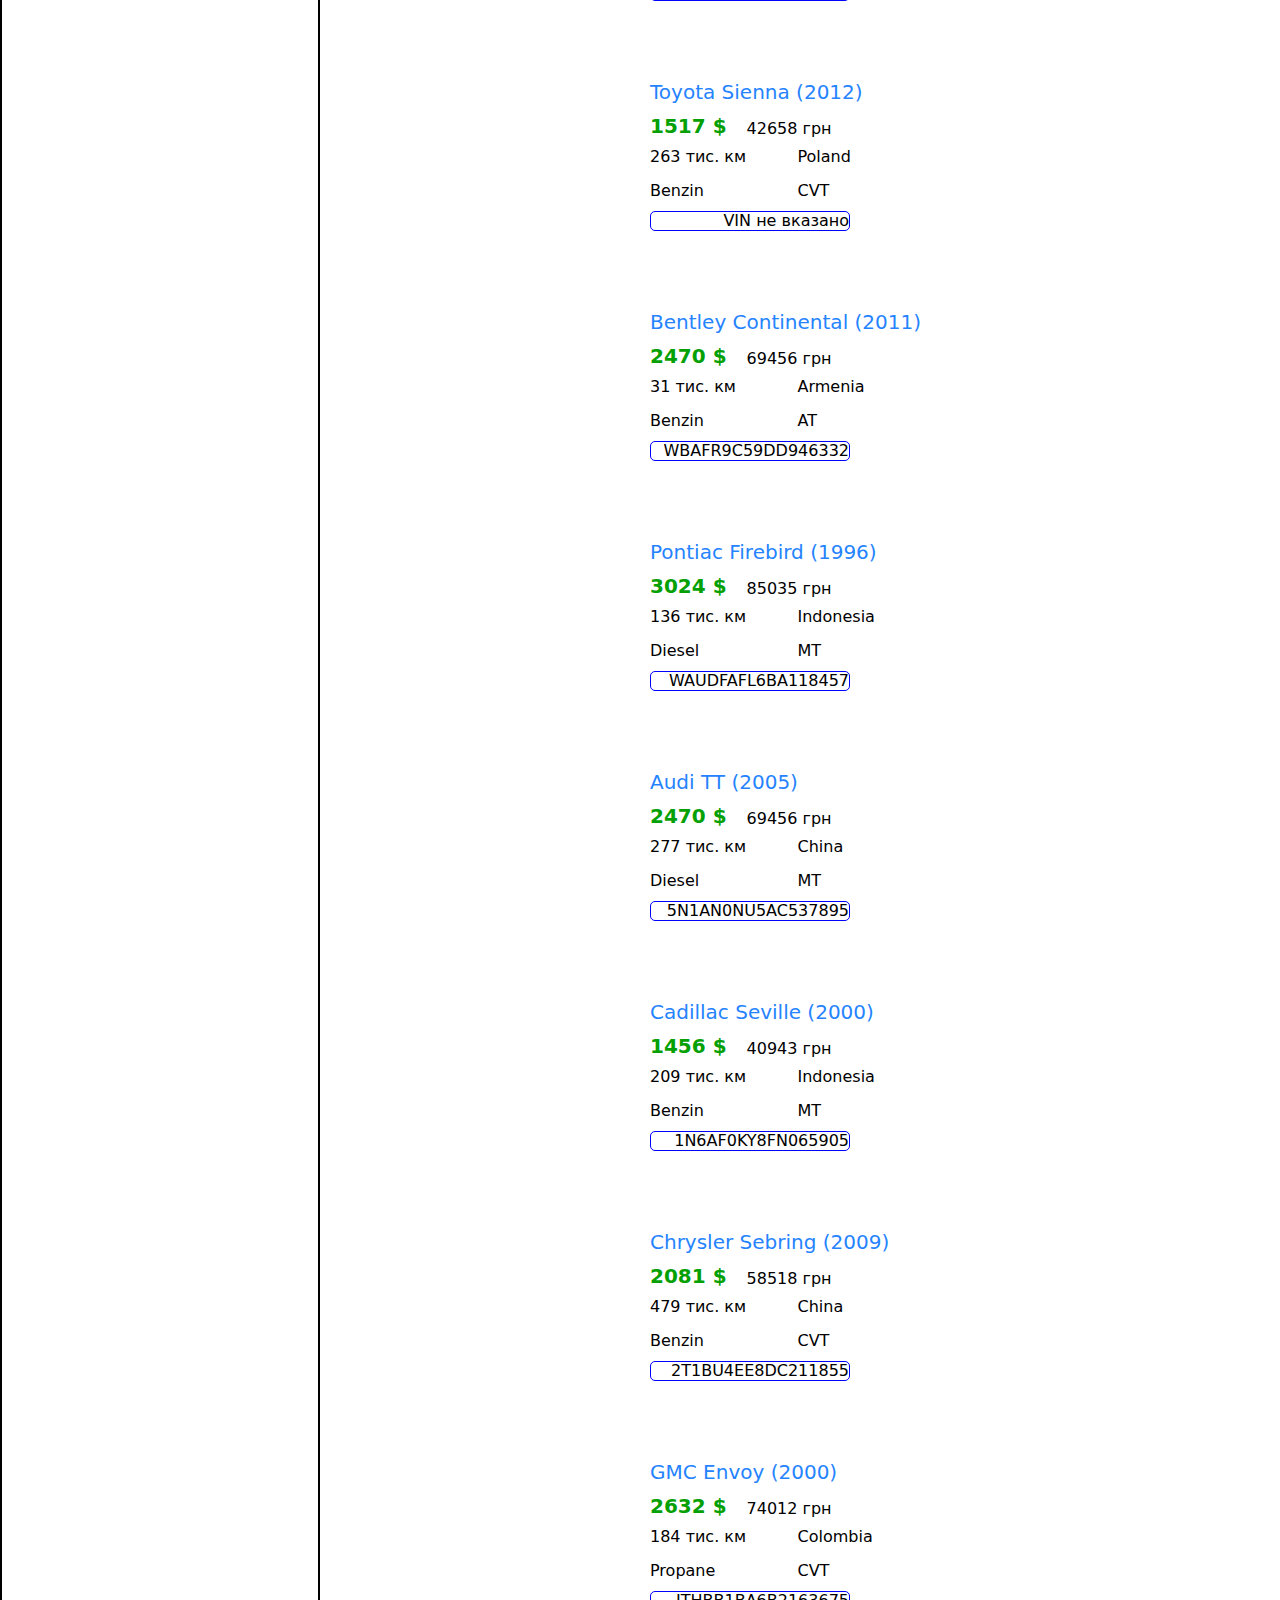
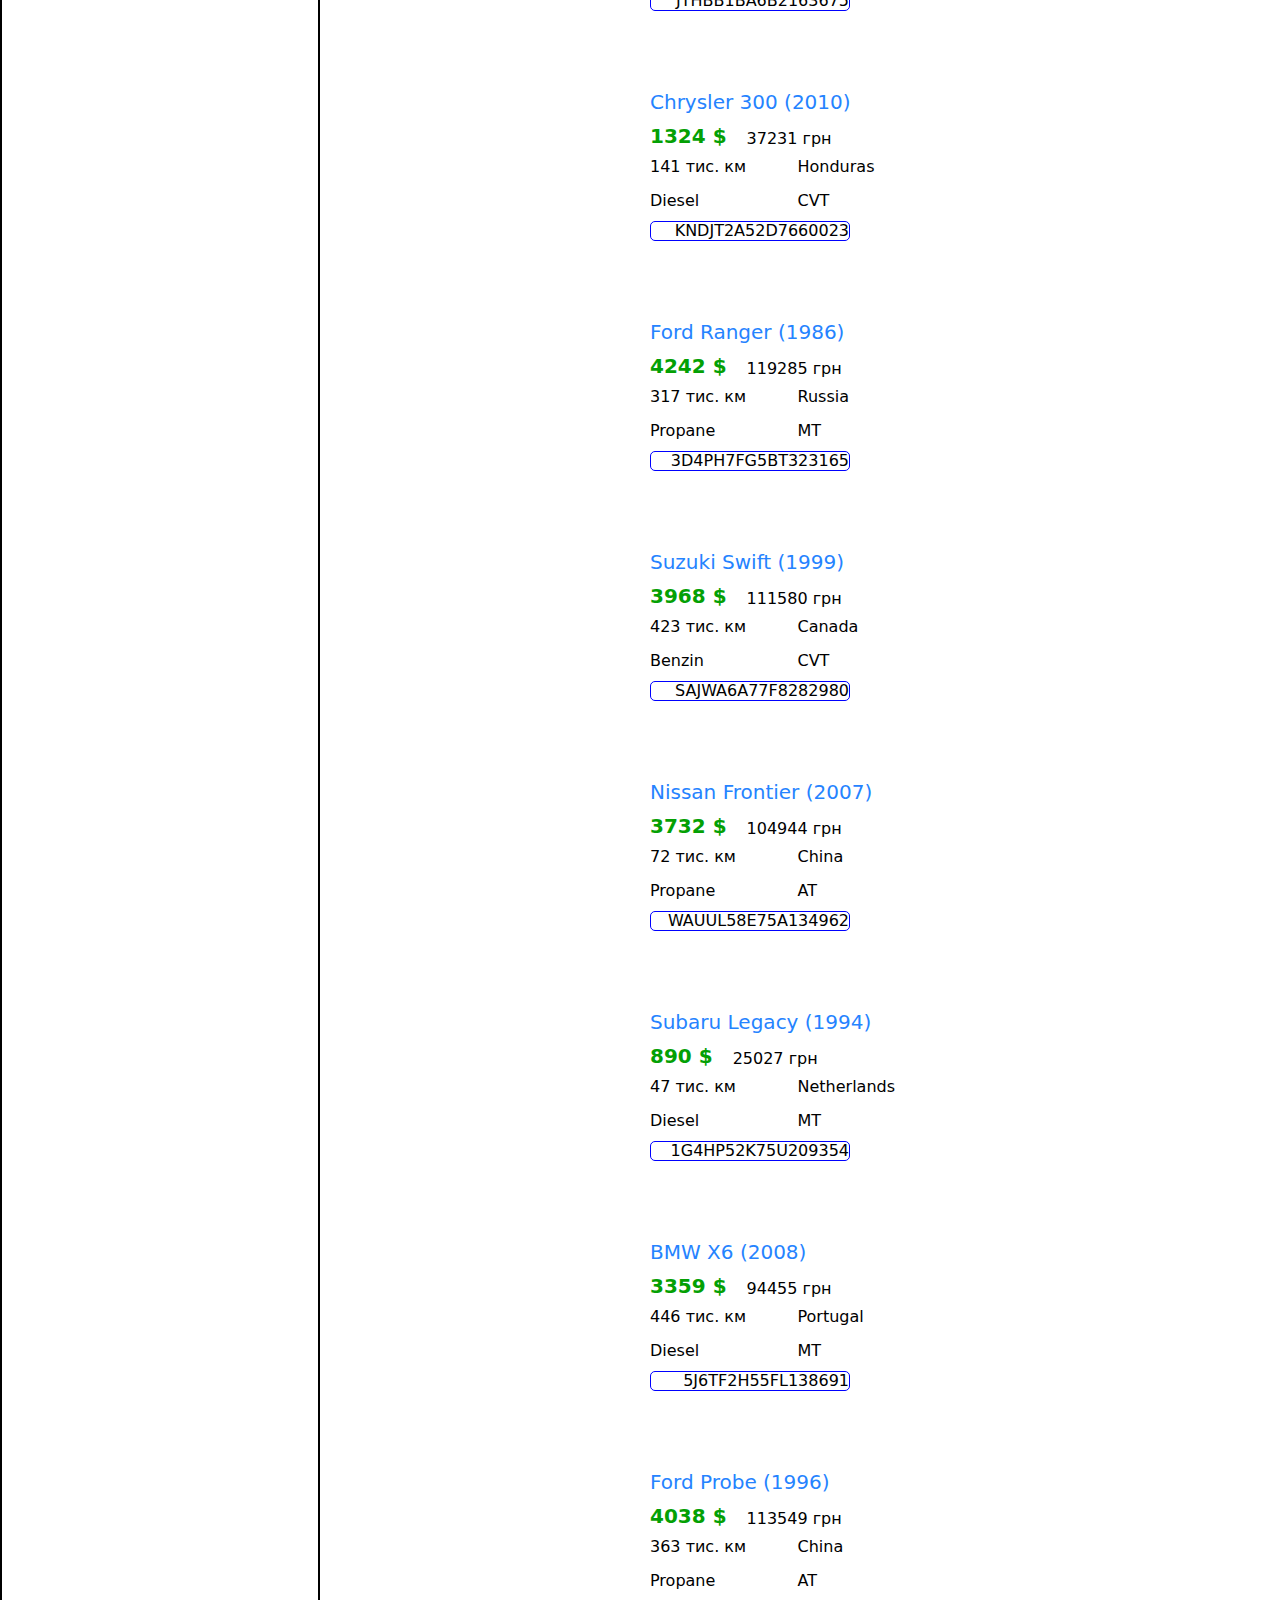
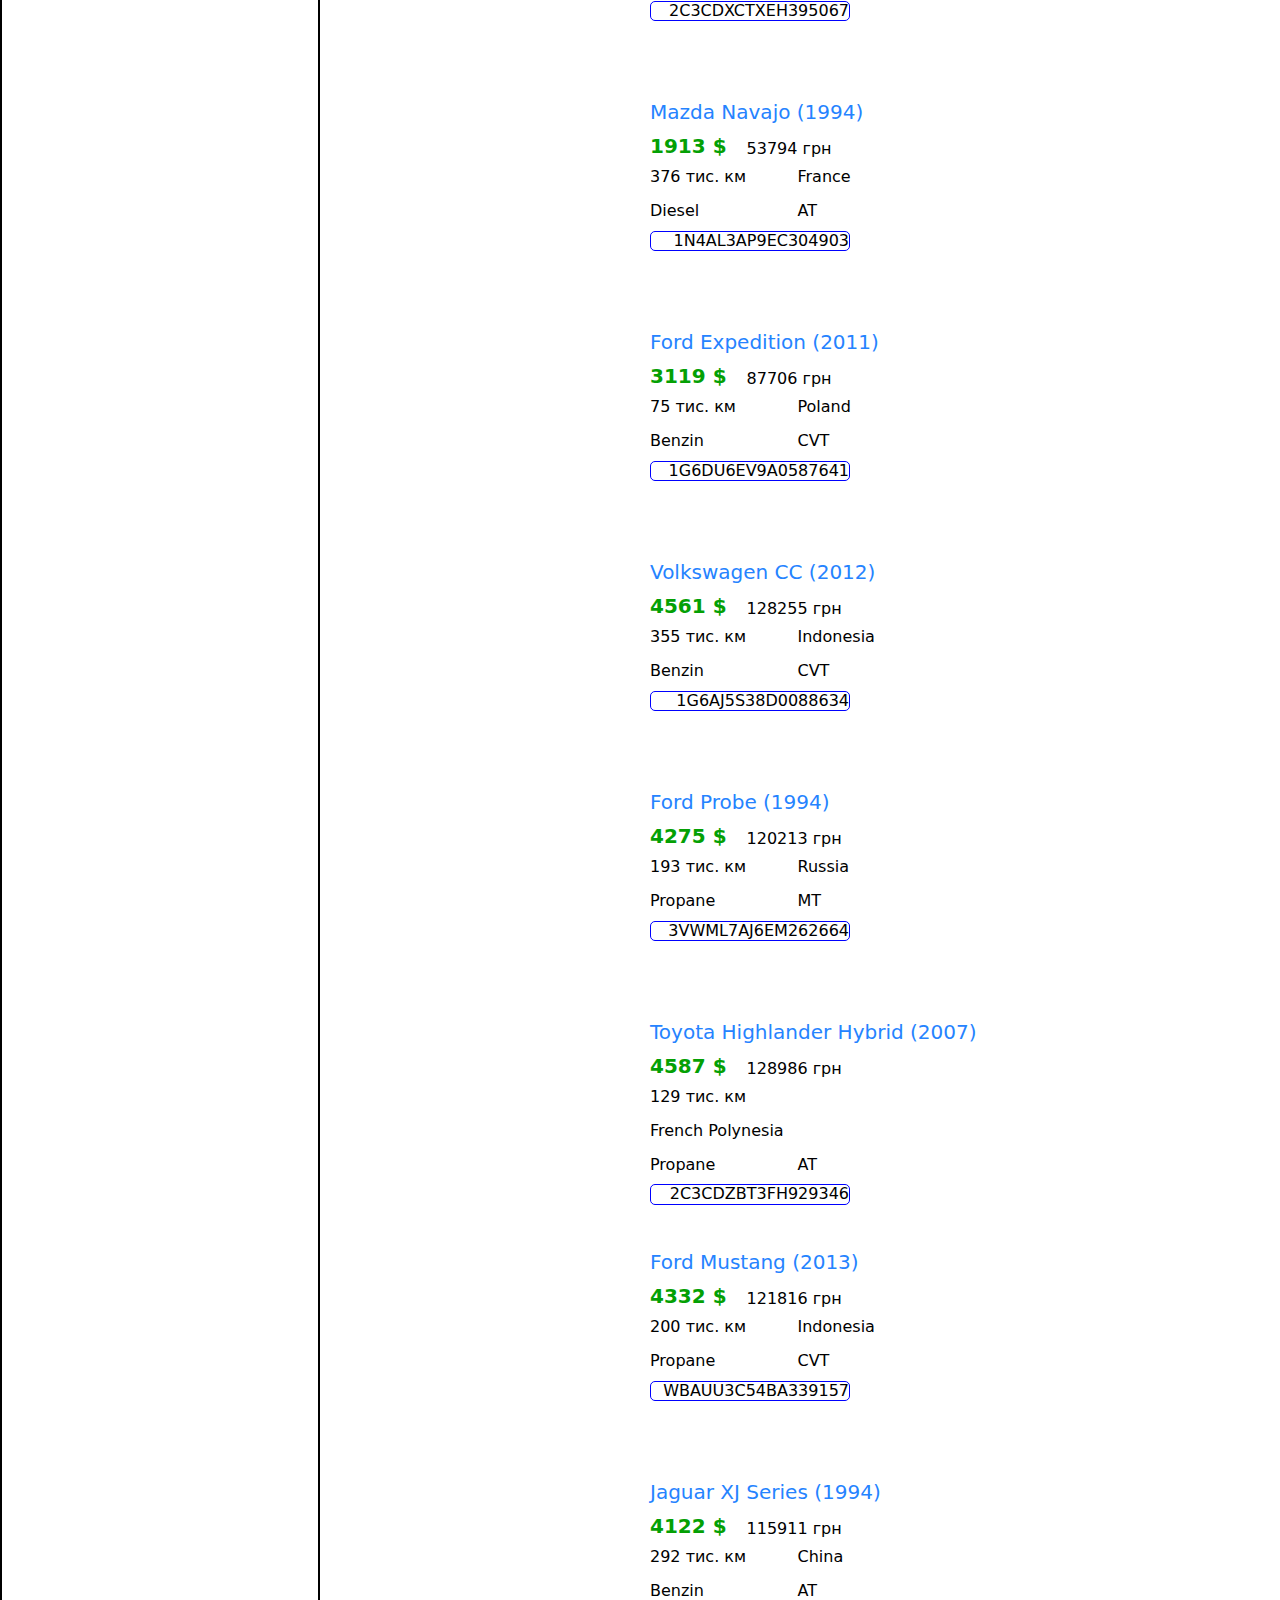
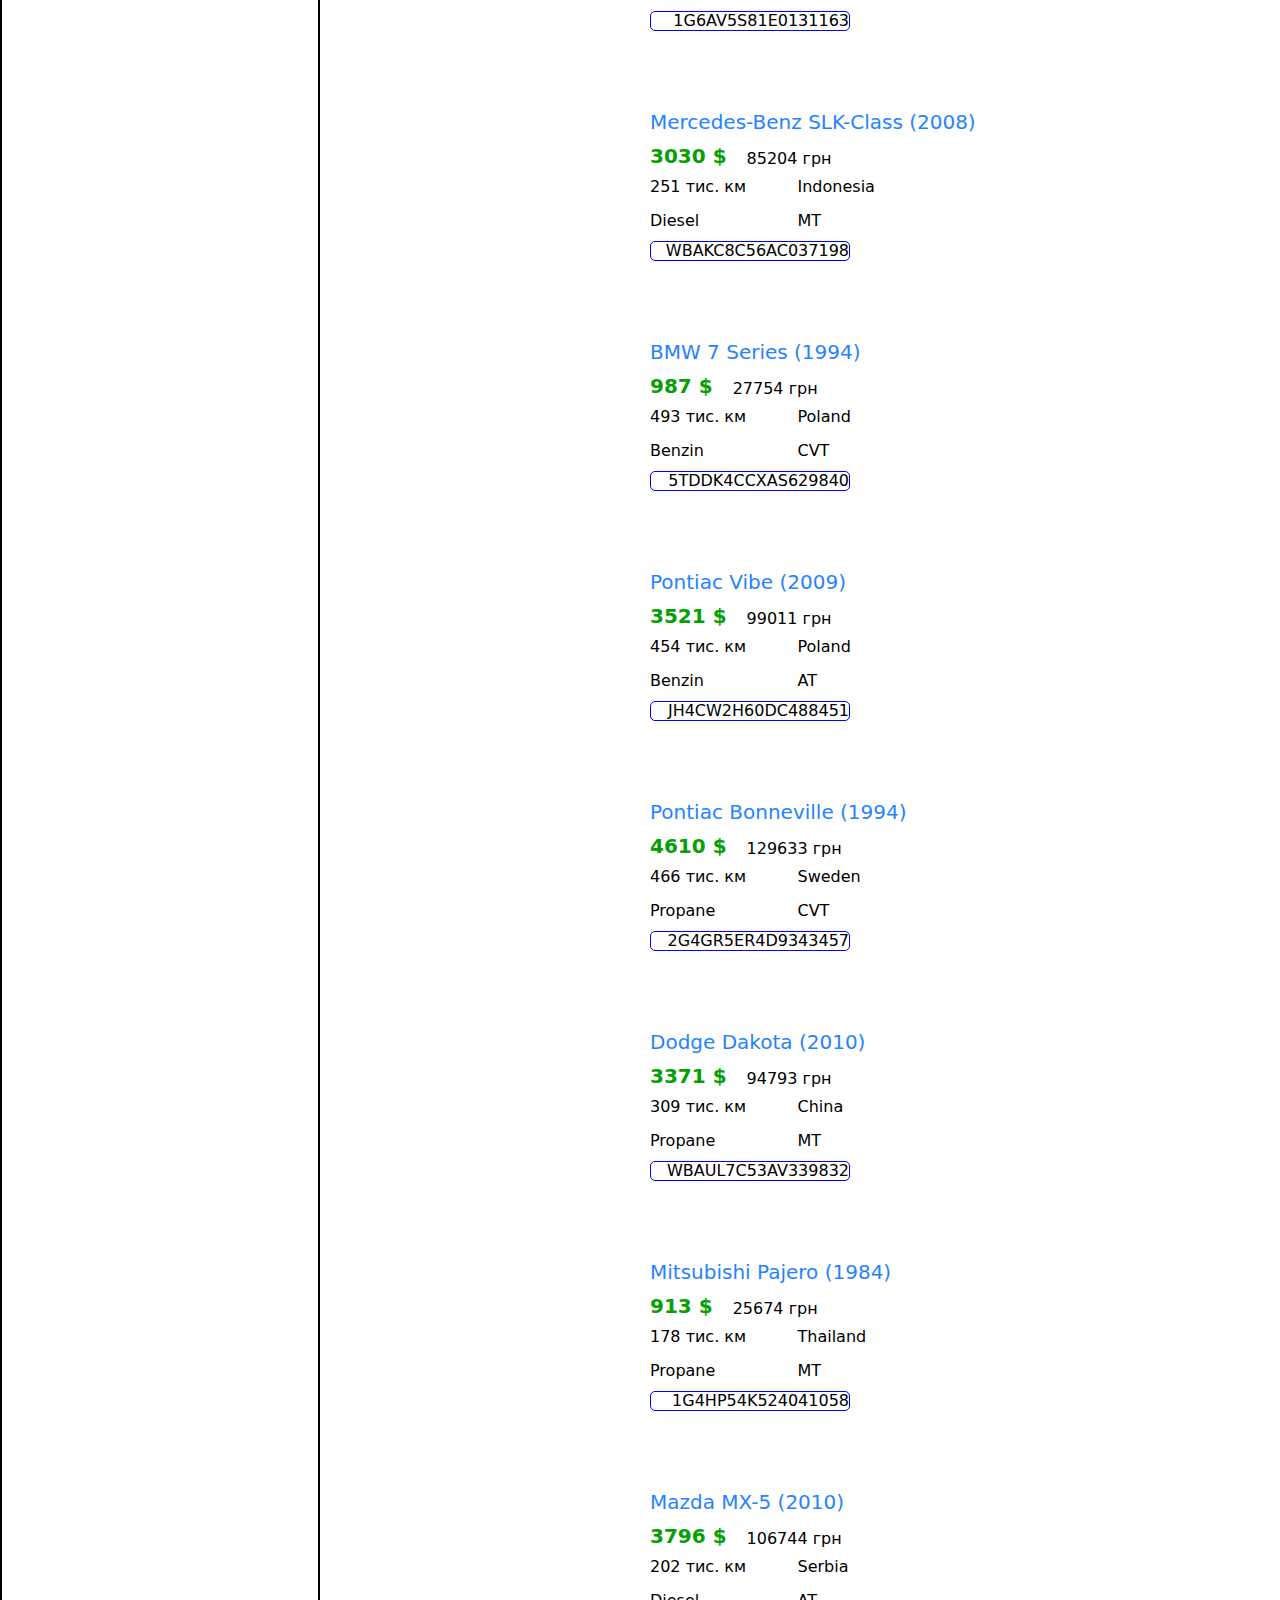
==== commit 19f7f3b9: "improvements" ====
--- a/index.html
+++ b/index.html
@@ -1,64 +1,77 @@
 <!DOCTYPE html>
 <html lang="ru">
-<head>
-    <link rel="preconnect" href="https://fonts.gstatic.com" crossorigin>
-    <link rel="preload" href="./css/style.css" as="style" onload="this.onload=null;this.rel='stylesheet'">
-    <meta charset="UTF-8"  />
-    <meta name="viewport" content="width=device-width, initial-scale=1.0">
-    <link rel="preload" href="https://use.fontawesome.com/releases/v5.15.4/css/all.css" as="style"
-    integrity="sha384-DyZ88mC6Up2uqS4h/KRgHuoeGwBcD4Ng9SiP4dIRy0EXTlnuz47vAwmeGwVChigm" crossorigin="anonymous"
-    onload="this.onload=null;this.rel='stylesheet'" />
-    <noscript>
-    <link rel="stylesheet" href="./css/style.css">
-    </noscript>
-    <title>AutoRia</title>
-    <script defer src="./js/cars.js"></script>
-    <script defer src="./js/app.js"></script>
-</head>
-<body>
-    <header class="header container">
-        <div class="header__elements">
-            <h1 class="elements__text">Пошук вживаних авто в Україні</h1>
-            <ul type="disc" class="elements__suggestions">
-                <li>177 119 пропозицій</li>
-                <li> за годину <a>+ 973</a></li>
-                <li> за день <a>+ 6 056</a></li>
-            </ul>
+
+    <head>
+        <link rel="preconnect" href="https://fonts.gstatic.com" crossorigin>
+        <link rel="preload" href="./css/style.css" as="style" onload="this.onload=null;this.rel='stylesheet'">
+        <meta charset="UTF-8" />
+        <meta name="viewport" content="width=device-width, initial-scale=1.0">
+        <link rel="preload" href="https://use.fontawesome.com/releases/v5.15.4/css/all.css" as="style"
+            integrity="sha384-DyZ88mC6Up2uqS4h/KRgHuoeGwBcD4Ng9SiP4dIRy0EXTlnuz47vAwmeGwVChigm" crossorigin="anonymous"
+            onload="this.onload=null;this.rel='stylesheet'" />
+        <noscript>
+            <link rel="stylesheet" href="./css/style.css">
+        </noscript>
+        <title>AutoRia</title>
+        <script defer src="./js/cars.js"></script>
+        <script defer src="./js/app.js"></script>
+    </head>
+
+    <body>
+        <header class="header container">
+            <div class="header__elements">
+                <h1 class="elements__text">Пошук вживаних авто в Україні</h1>
+                <ul type="disc" class="elements__suggestions">
+                    <li>177 119 пропозицій</li>
+                    <li> за годину <a>+ 973</a></li>
+                    <li> за день <a>+ 6 056</a></li>
+                </ul>
+            </div>
+        </header>
+    </body>
+    <main>
+        <div class="search-bar container">
+                <input type="text" placeholder="Пошук" class="search-text search">
+            <button class="search-button">Уточнити пошук</button>
         </div>
-    </header>
-</body>
-<main>
-    <div class="search-bar container">
-        <div class="search">
-            <h3 class="search-text">Пошук</h3>
-        </div>
-        <button class="search-button">Уточнити пошук</button>
-    </div>
-    <div class="container filtre_sort_and_ads">
-        <div class="filter">Filter</div>
-        <div class="sort_and_ads">
-            <div class="sort">
-                <div class="sort-options">
-                <h3>Сортування: Звичайне <i class="fas fa-sort-down"></i></h3>
-                <h3>Період подачі: Усі <i class="fas fa-sort-down"></i></h3>
+        <div class="container filtre_sort_and_ads">
+            <div class="filter">
+                <form class="filter-form">
+                    <h2>Filter form</h2>
+                </form>
+            </div>
+            <div class="sort_and_ads">
+                <div class="sort">
+                    <div class="sort-options">
+                        <!-- <h3>Сортування: Звичайне <i class="fas fa-sort-down"></i></h3> -->
+                        <select name="sorting" id="sortingSelect">
+                            <option value="">Price (from min to max)</option>
+                            <option value="">Price (from max to min)</option>
+                            <option value="">Year (from new to old)</option>
+                            <option value="">Year (from old to new)</option>
+                        </select>
+                        <!-- <h3>Період подачі: Усі <i class="fas fa-sort-down"></i></h3> -->
+                    </div>
+                    <div class="page-view">
+                        <i class="fas fa-bars"></i>
+                        <i class="fas fa-th-large"></i>
+                    </div>
                 </div>
-                <div class="page-view">
-                <i class="fas fa-bars"></i>
-                <i class="fas fa-th-large"></i>
-                </div>
-            </div>
-            <div class="ads">
-                <img src="./img/bmw_m3__400924983fx.webp" alt="BMW M3" width="1" height="1" loading="lazy"
-                decoding="async" class="ads-img">
-                <div class="ads-information">
-                    <h2> BMW M3 2015</h2>
-                    <div class="price">
-                        <h3 class="price-dollars">56 500 $</h3>
-                        <h3 class="price-hryvnas">1 587 085 грн</h3>
-                    </div>
+                <div class="ads-list" id="carsList">
+                    <!-- <div class="ads">
+                        <img src="./img/bmw_m3__400924983fx.webp" alt="BMW M3" width="1" height="1" loading="lazy"
+                            decoding="async" class="ads-img">
+                        <div class="ads-information">
+                            <h2> BMW M3 2015</h2>
+                            <div class="price">
+                                <h3 class="price-dollars">56 500 $</h3>
+                                <h3 class="price-hryvnas">1 587 085 грн</h3>
+                            </div>
+                        </div>
+                    </div> -->
                 </div>
             </div>
         </div>
-    </div>
-</main>
+    </main>
+
 </html>--- a/css/style.css
+++ b/css/style.css
@@ -239,11 +239,12 @@
   }  
   .filter{
     width: 25%;
-    min-height: 700px;
     border: 2px solid black;
-    display: flex;
-    align-items: center;
-    justify-content: center;
+  }
+  .filter-form{
+    padding: 20px;
+    position: sticky;
+    top: 20px;
   }
   /*====================FILTER END=======================*/
 
@@ -284,6 +285,11 @@
   /*====================SORT END=======================*/
 
   /*====================ADS START=======================*/
+  .ads-list{
+    display: flex;
+    flex-direction: column;
+    gap: 30px;
+  }
   .ads{
     display: flex;
     gap: 15px;
@@ -316,4 +322,42 @@
     font-size: 16px;
     font-weight: 500;
   }
+  .specificatons{
+    display: flex;
+    flex-wrap: wrap;
+    gap: 15px;
+    width: 265px;
+  }
+  .mileage{
+    width: 50%;
+  }
+  .country{
+    width: 50%;
+  }
+  .fuel{
+    width: 50%;
+  }
+  .transmission{
+    width: 50%;
+  }
+  .vin{
+    display: flex;
+    justify-content: space-between;
+    border: 1px solid blue;
+    border-radius: 5px;
+    width: 200px;
+  }
+  .fa-car-mirrors{
+    width: 20px;
+    color: black;
+  }
+  .consume{
+    display: flex;
+    gap: 15px;
+    justify-content: flex-start;
+  }
+  .consume_meaning{
+    display: flex;
+    gap: 5px;
+  }
   /*====================ADS END=======================*/--- a/css/style.css
+++ b/css/style.css
@@ -239,11 +239,12 @@
   }  
   .filter{
     width: 25%;
-    min-height: 700px;
     border: 2px solid black;
-    display: flex;
-    align-items: center;
-    justify-content: center;
+  }
+  .filter-form{
+    padding: 20px;
+    position: sticky;
+    top: 20px;
   }
   /*====================FILTER END=======================*/
 
@@ -284,6 +285,11 @@
   /*====================SORT END=======================*/
 
   /*====================ADS START=======================*/
+  .ads-list{
+    display: flex;
+    flex-direction: column;
+    gap: 30px;
+  }
   .ads{
     display: flex;
     gap: 15px;
@@ -316,4 +322,42 @@
     font-size: 16px;
     font-weight: 500;
   }
+  .specificatons{
+    display: flex;
+    flex-wrap: wrap;
+    gap: 15px;
+    width: 265px;
+  }
+  .mileage{
+    width: 50%;
+  }
+  .country{
+    width: 50%;
+  }
+  .fuel{
+    width: 50%;
+  }
+  .transmission{
+    width: 50%;
+  }
+  .vin{
+    display: flex;
+    justify-content: space-between;
+    border: 1px solid blue;
+    border-radius: 5px;
+    width: 200px;
+  }
+  .fa-car-mirrors{
+    width: 20px;
+    color: black;
+  }
+  .consume{
+    display: flex;
+    gap: 15px;
+    justify-content: flex-start;
+  }
+  .consume_meaning{
+    display: flex;
+    gap: 5px;
+  }
   /*====================ADS END=======================*/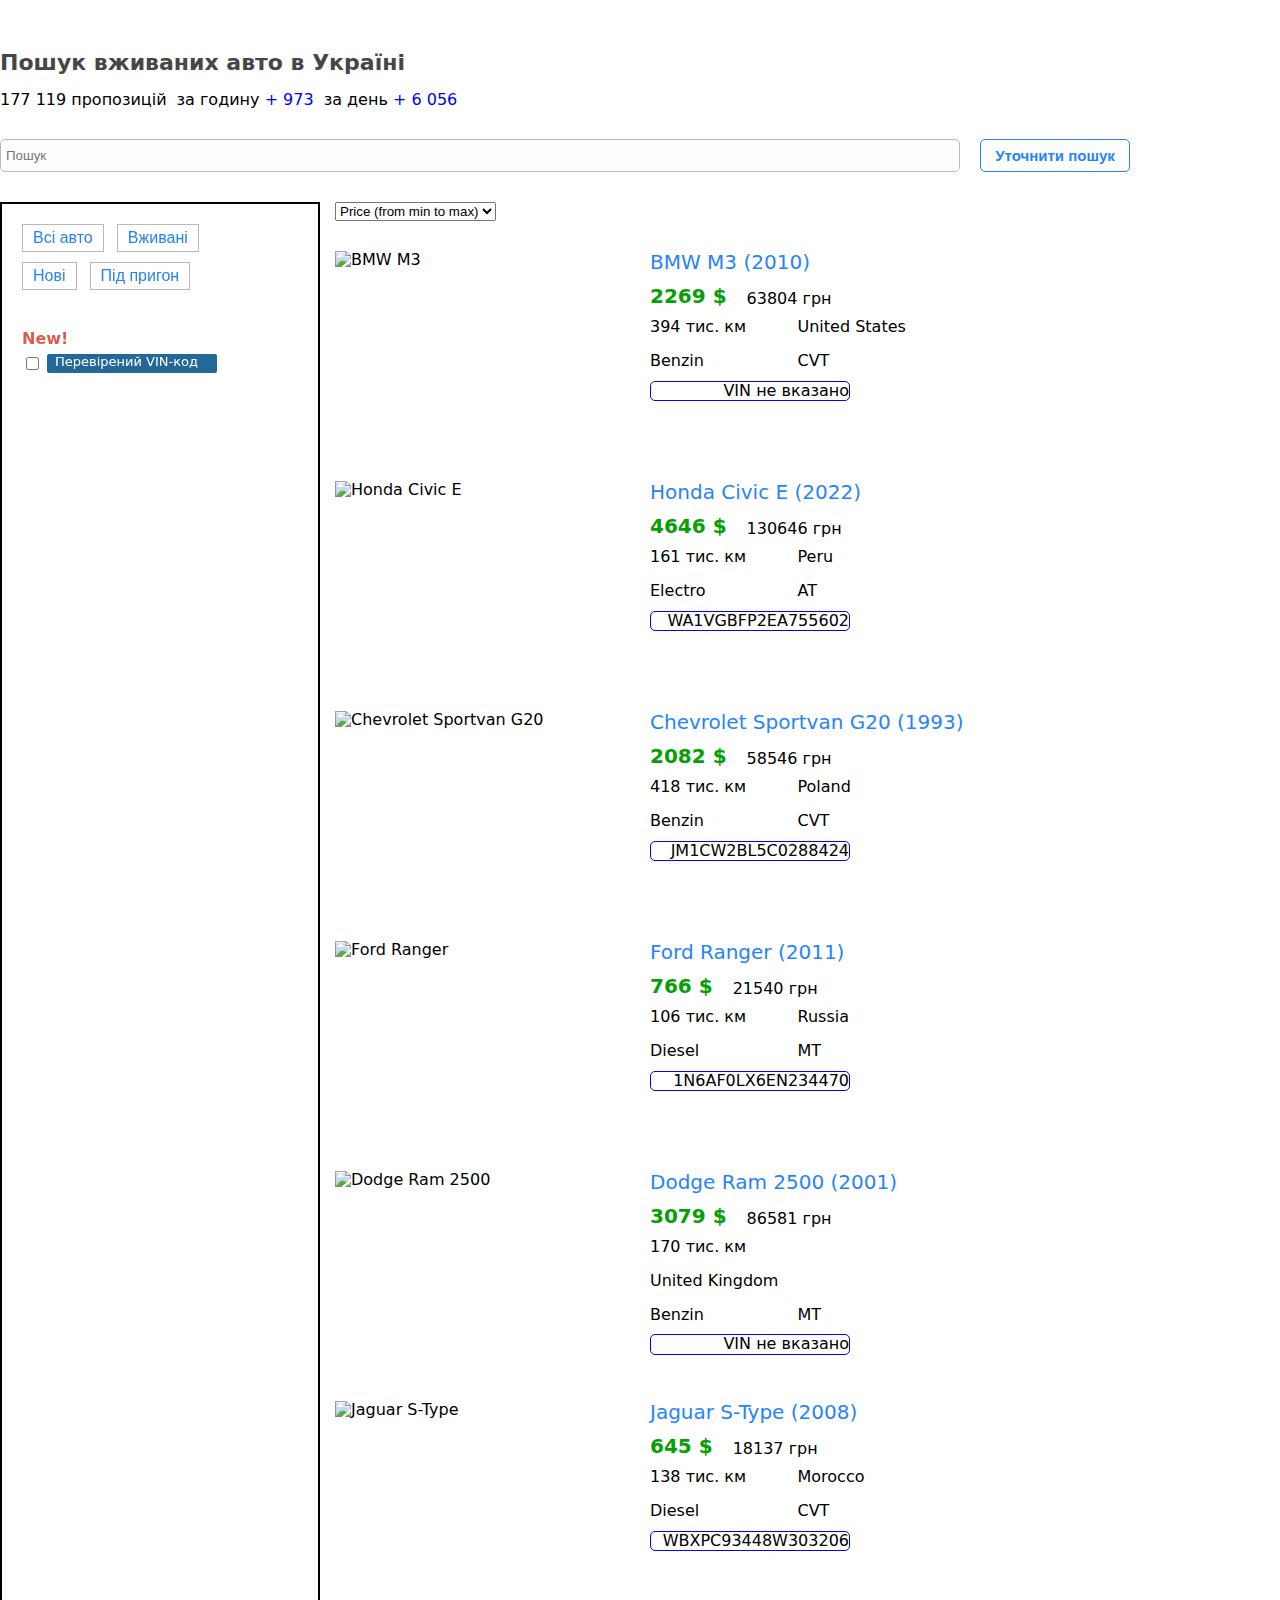
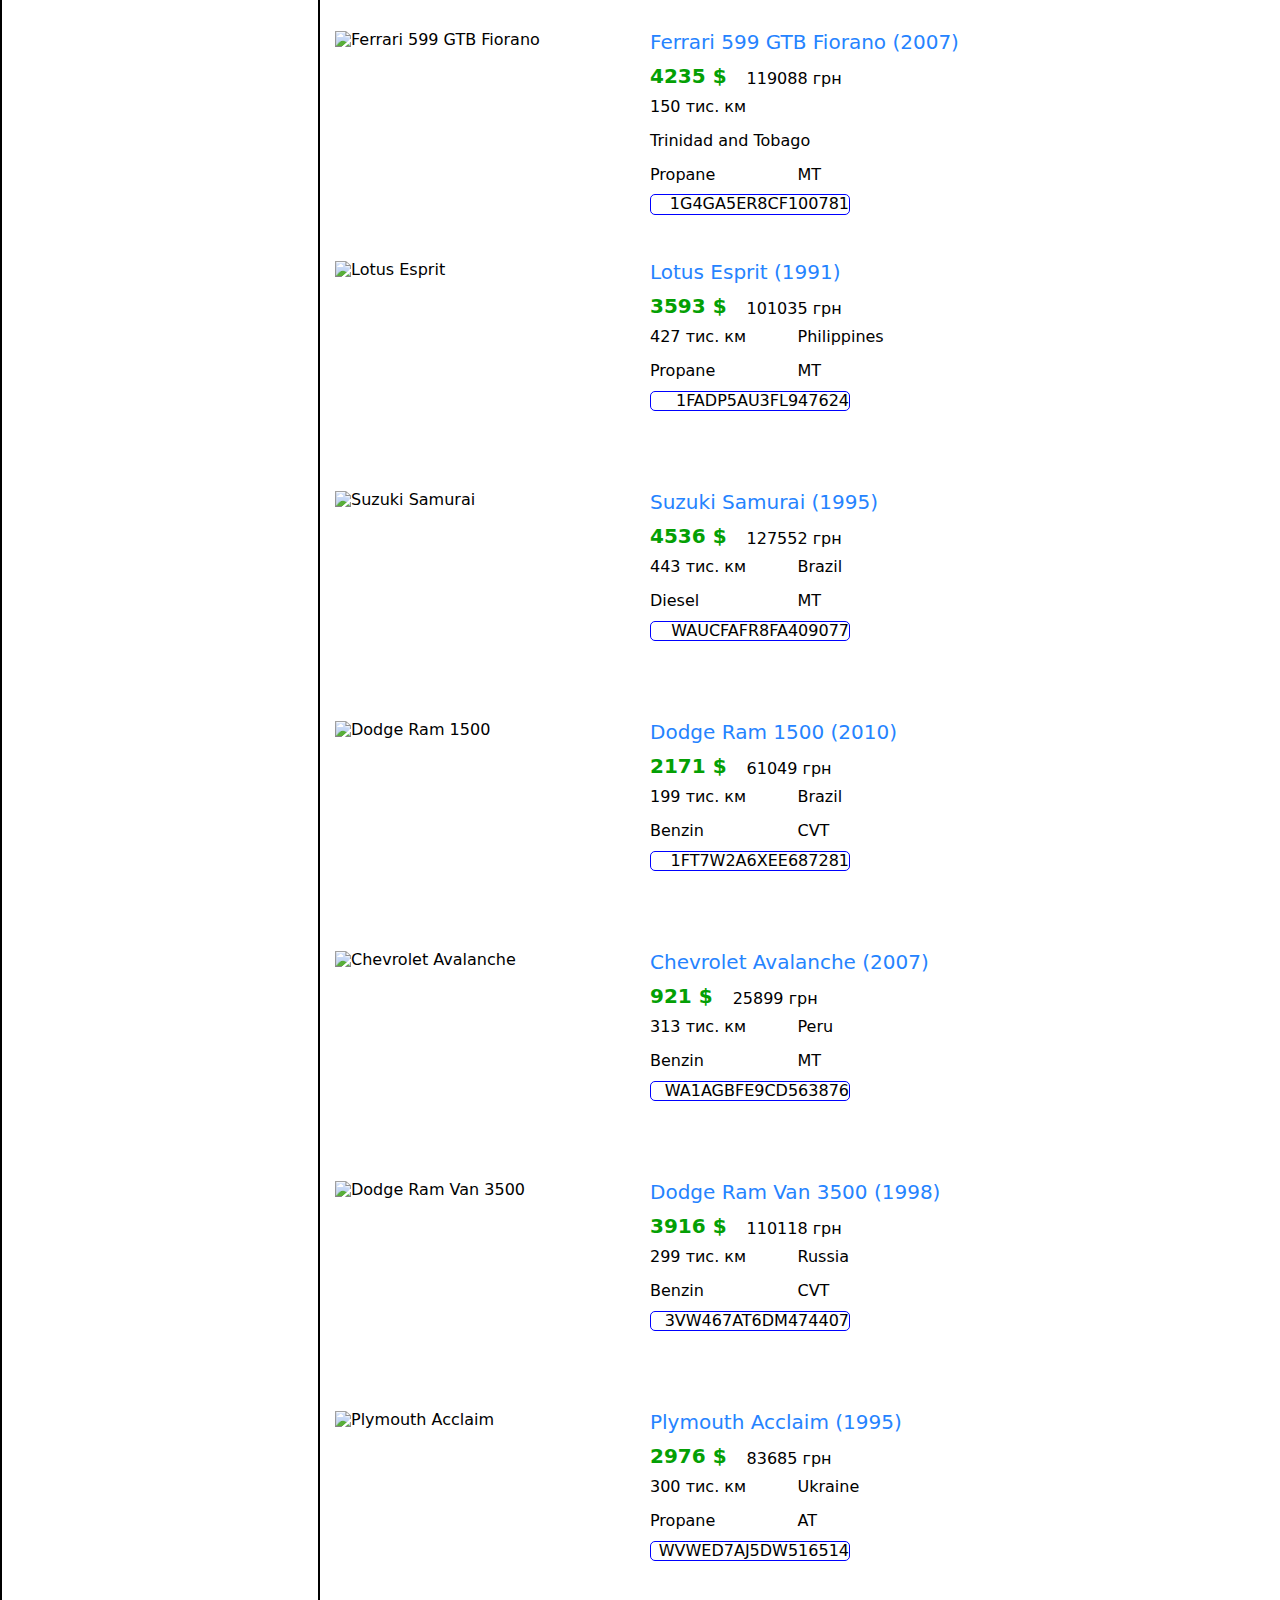
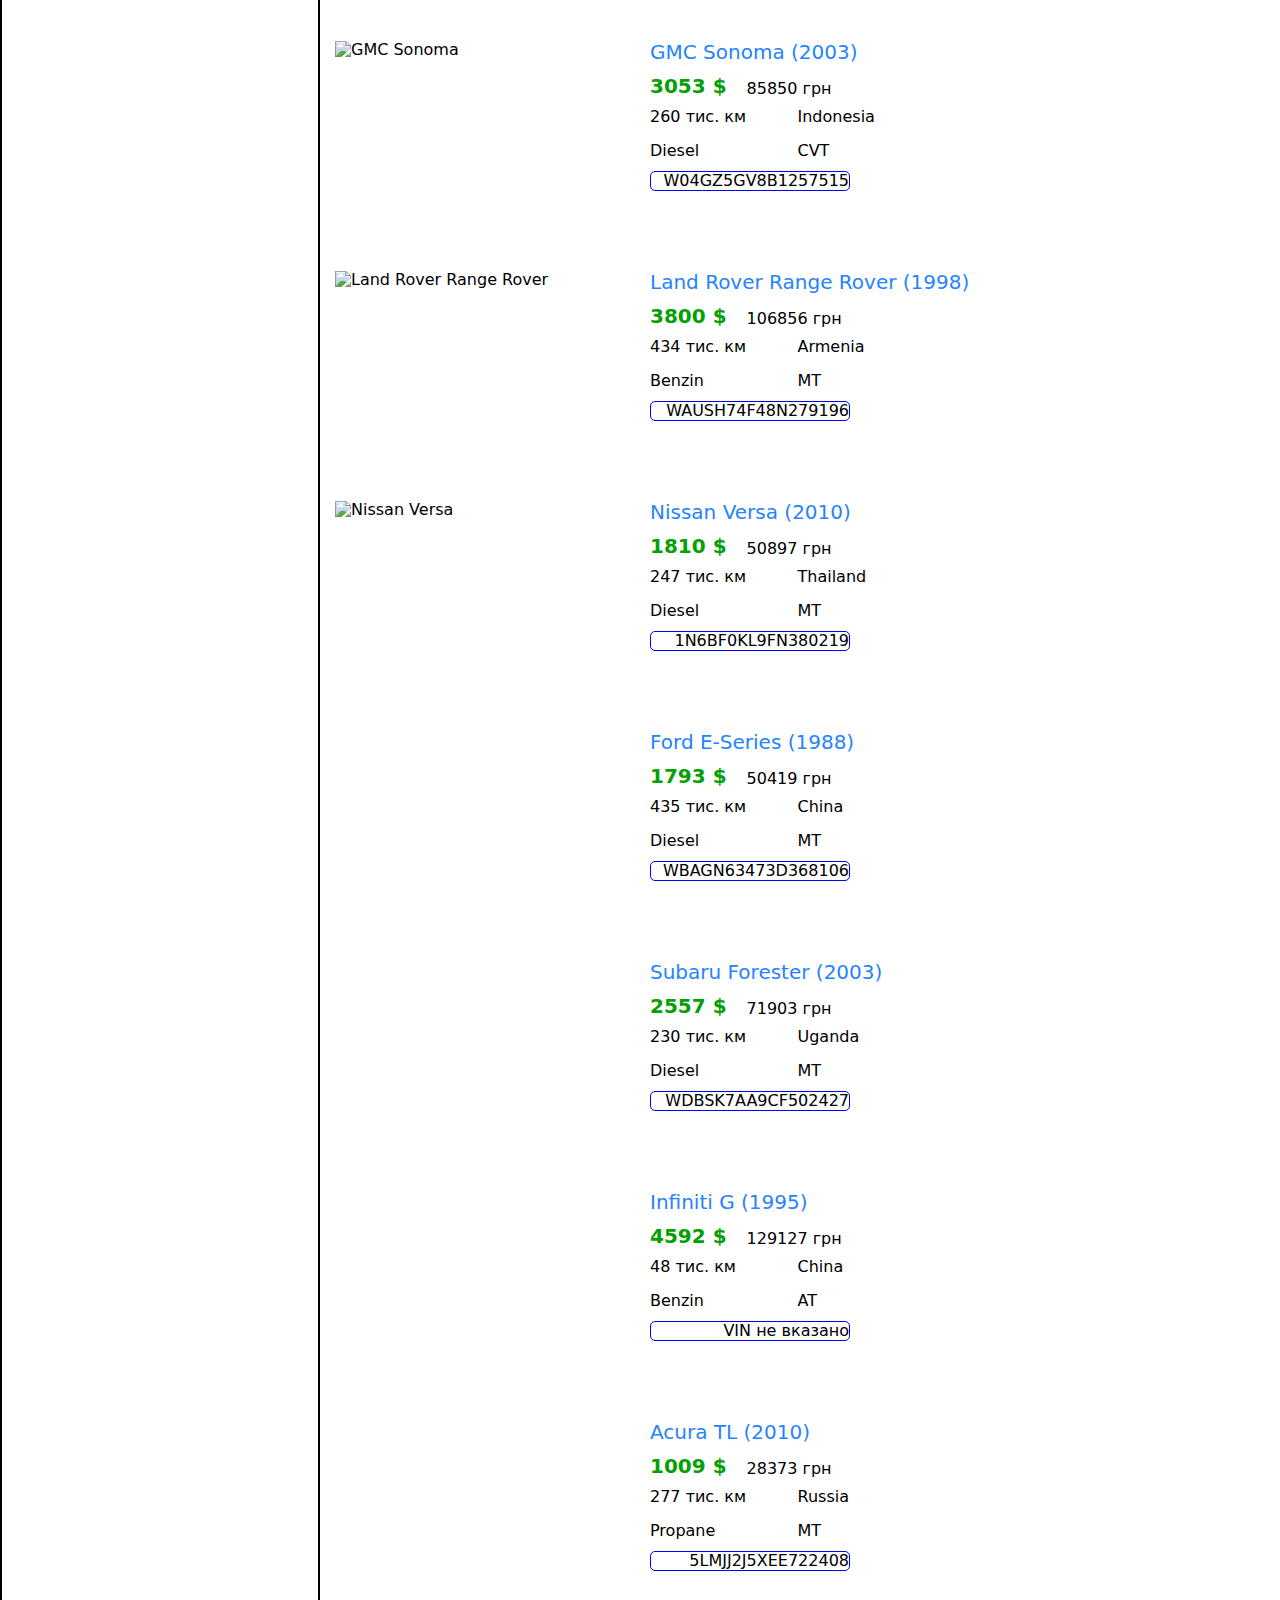
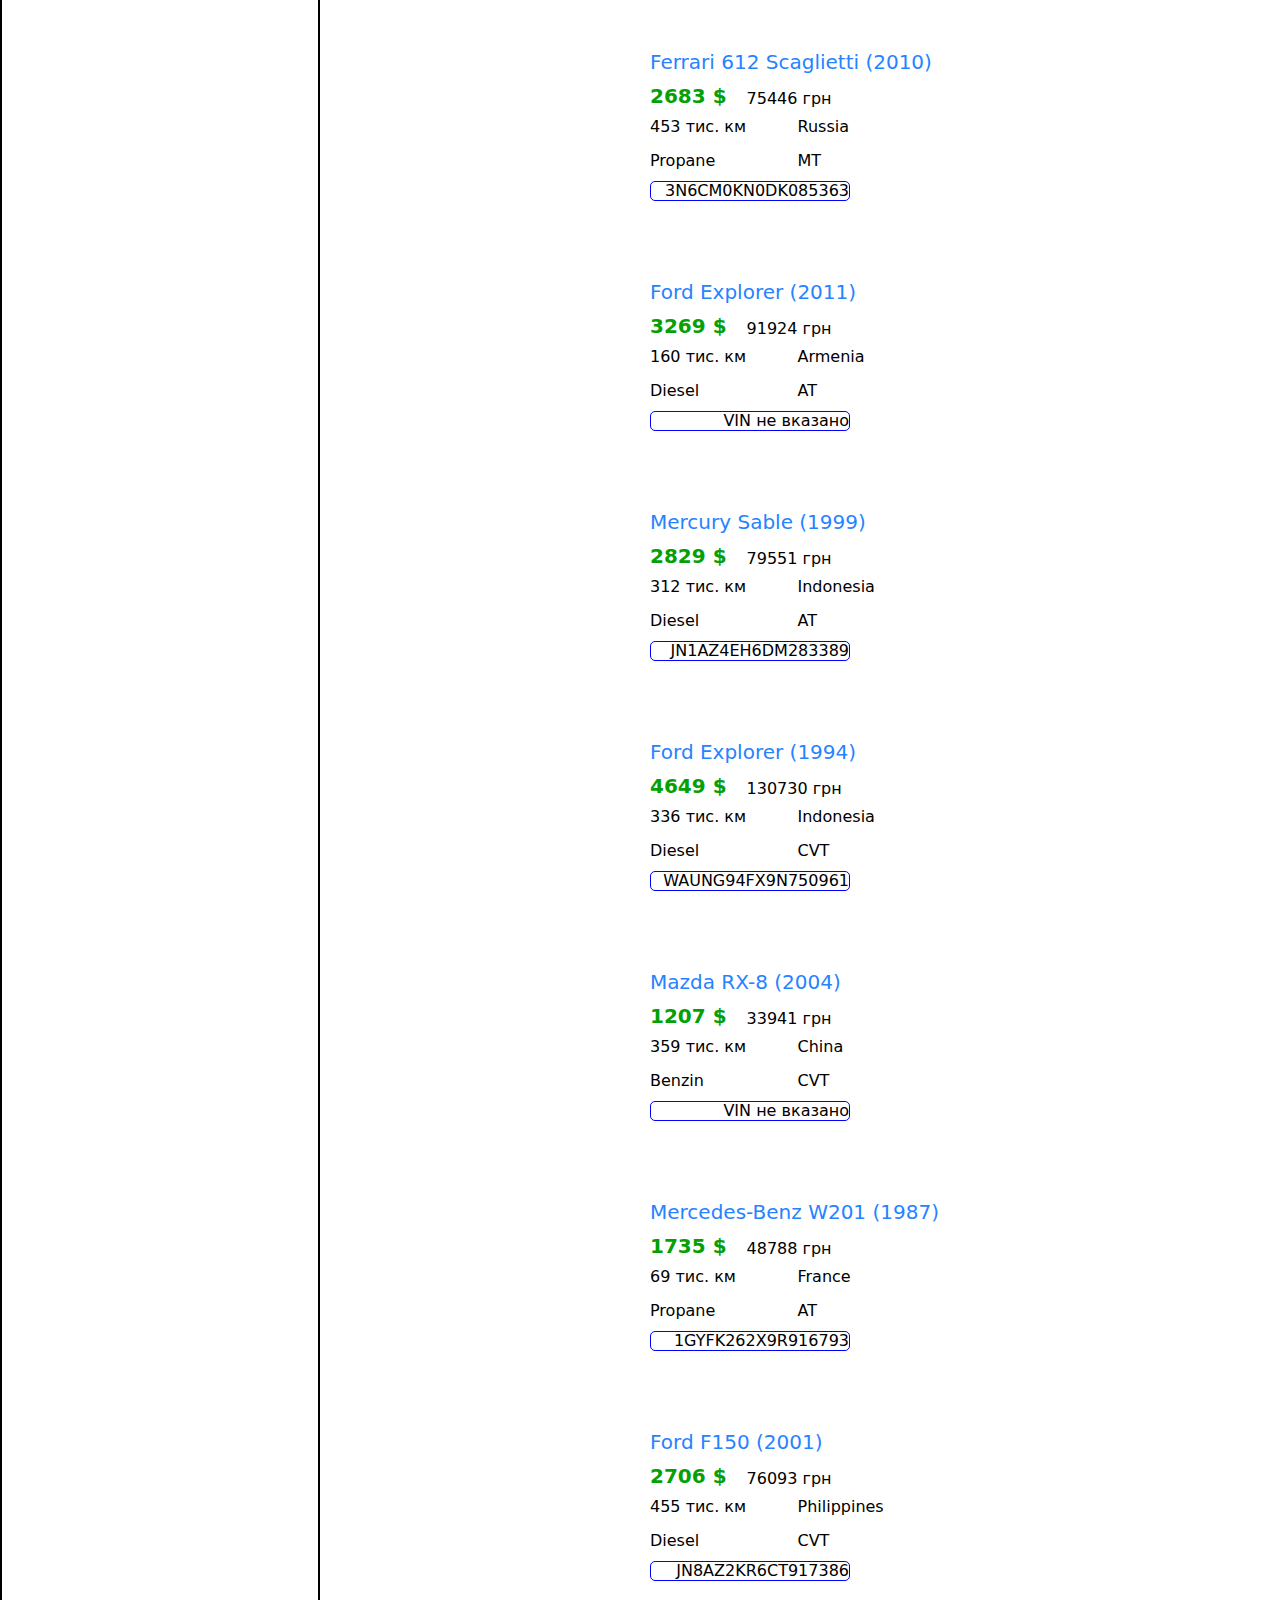
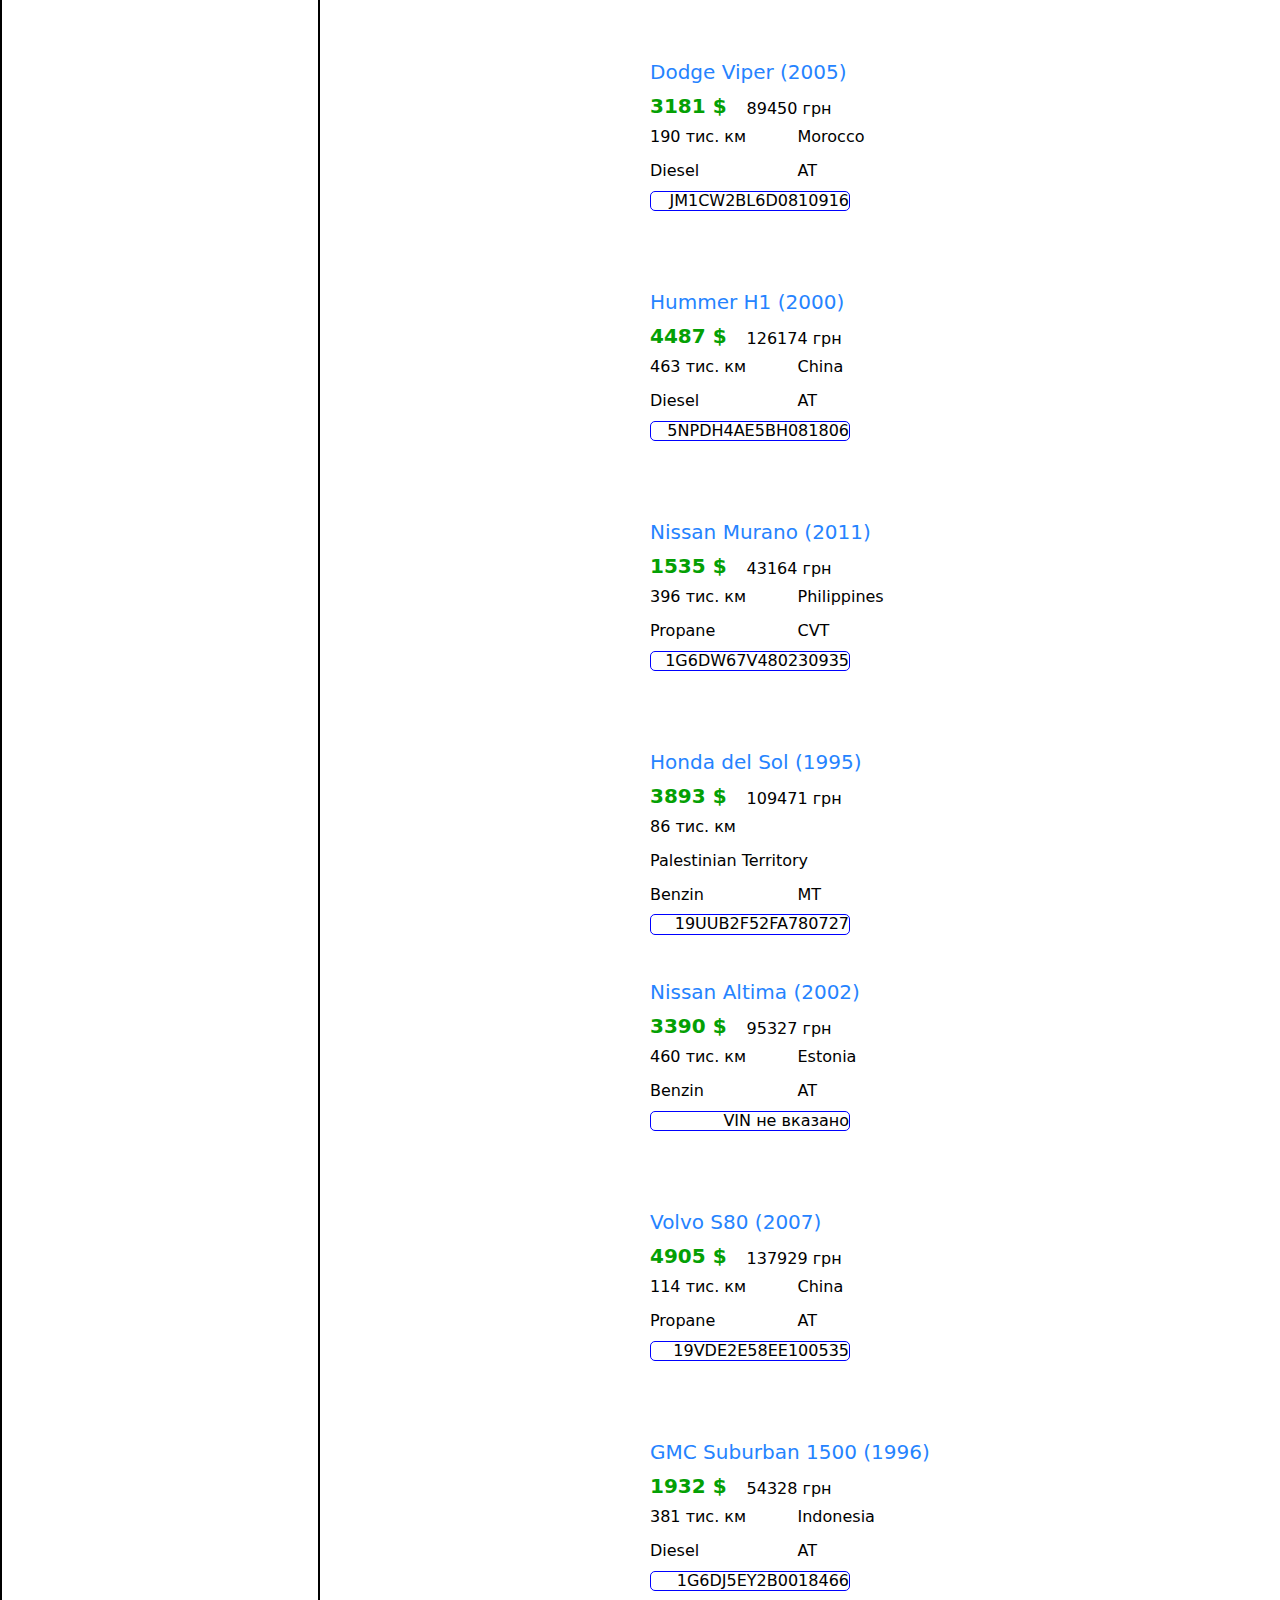
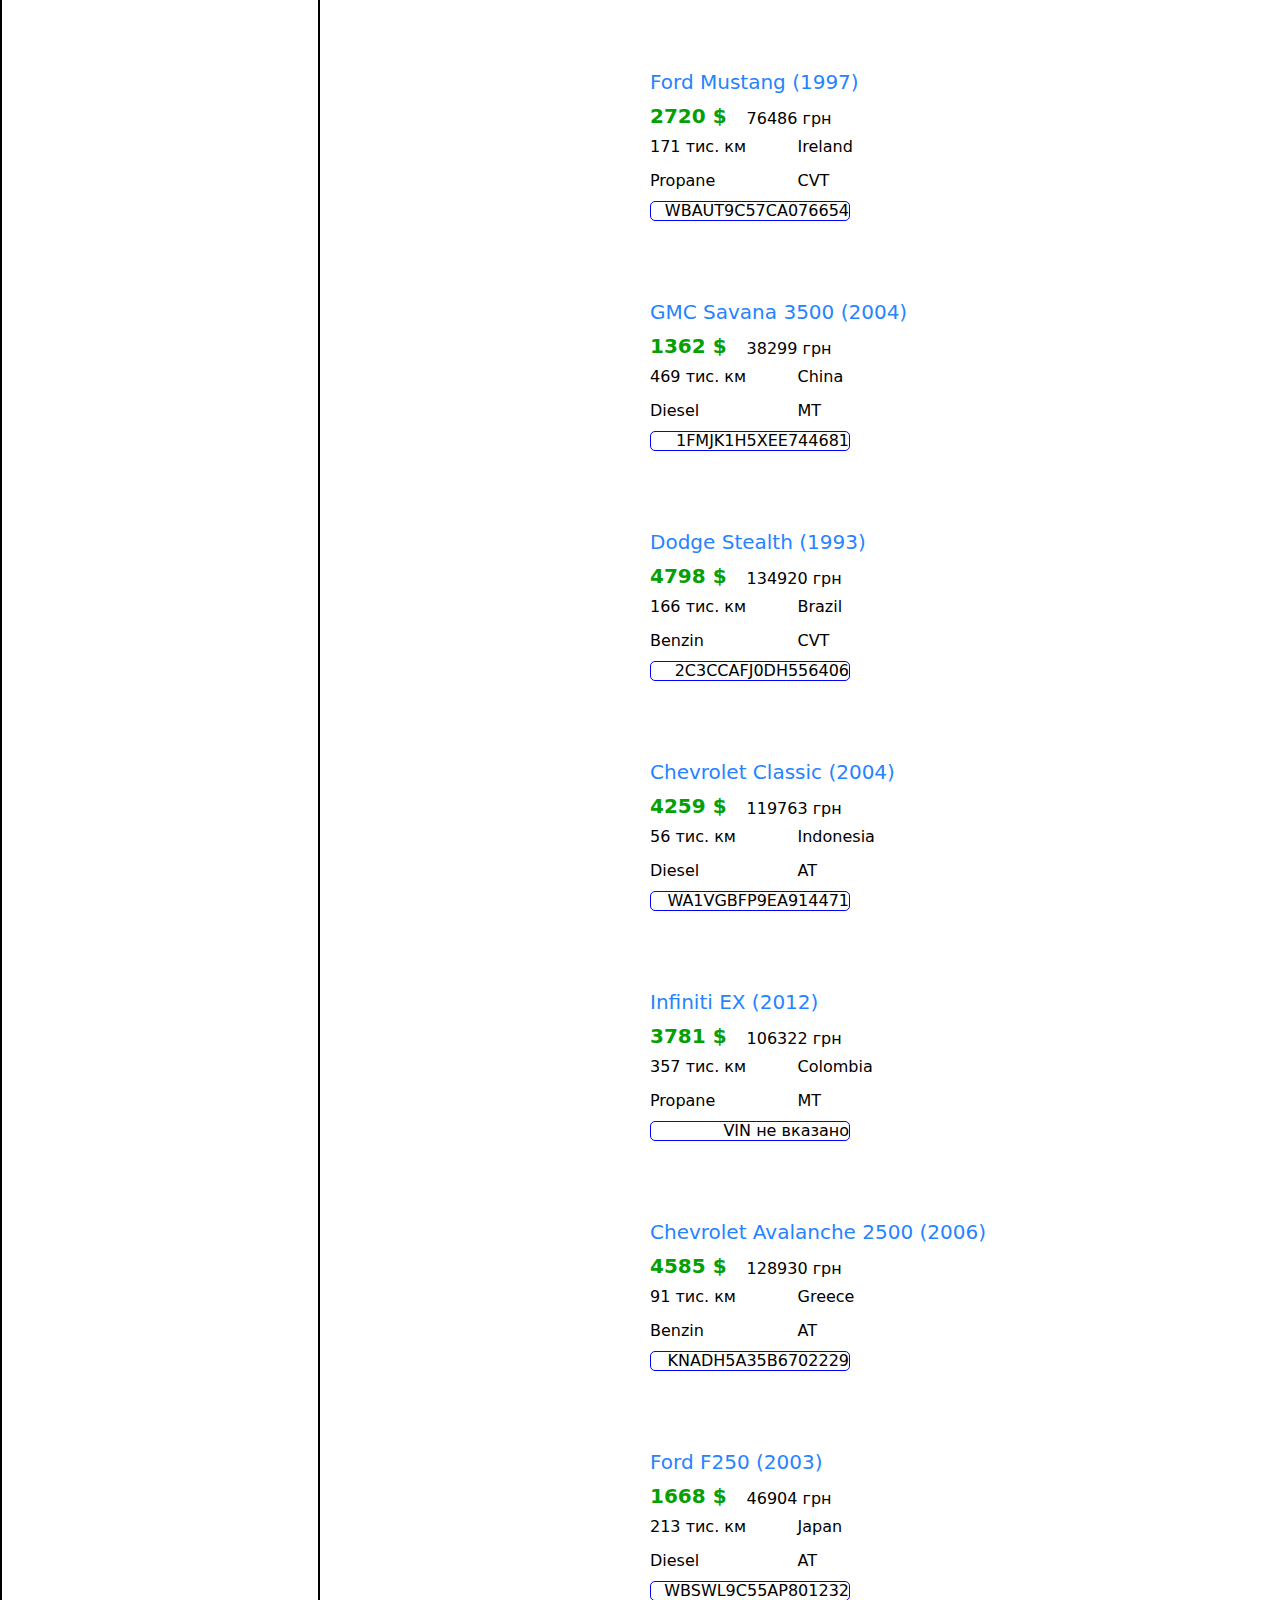
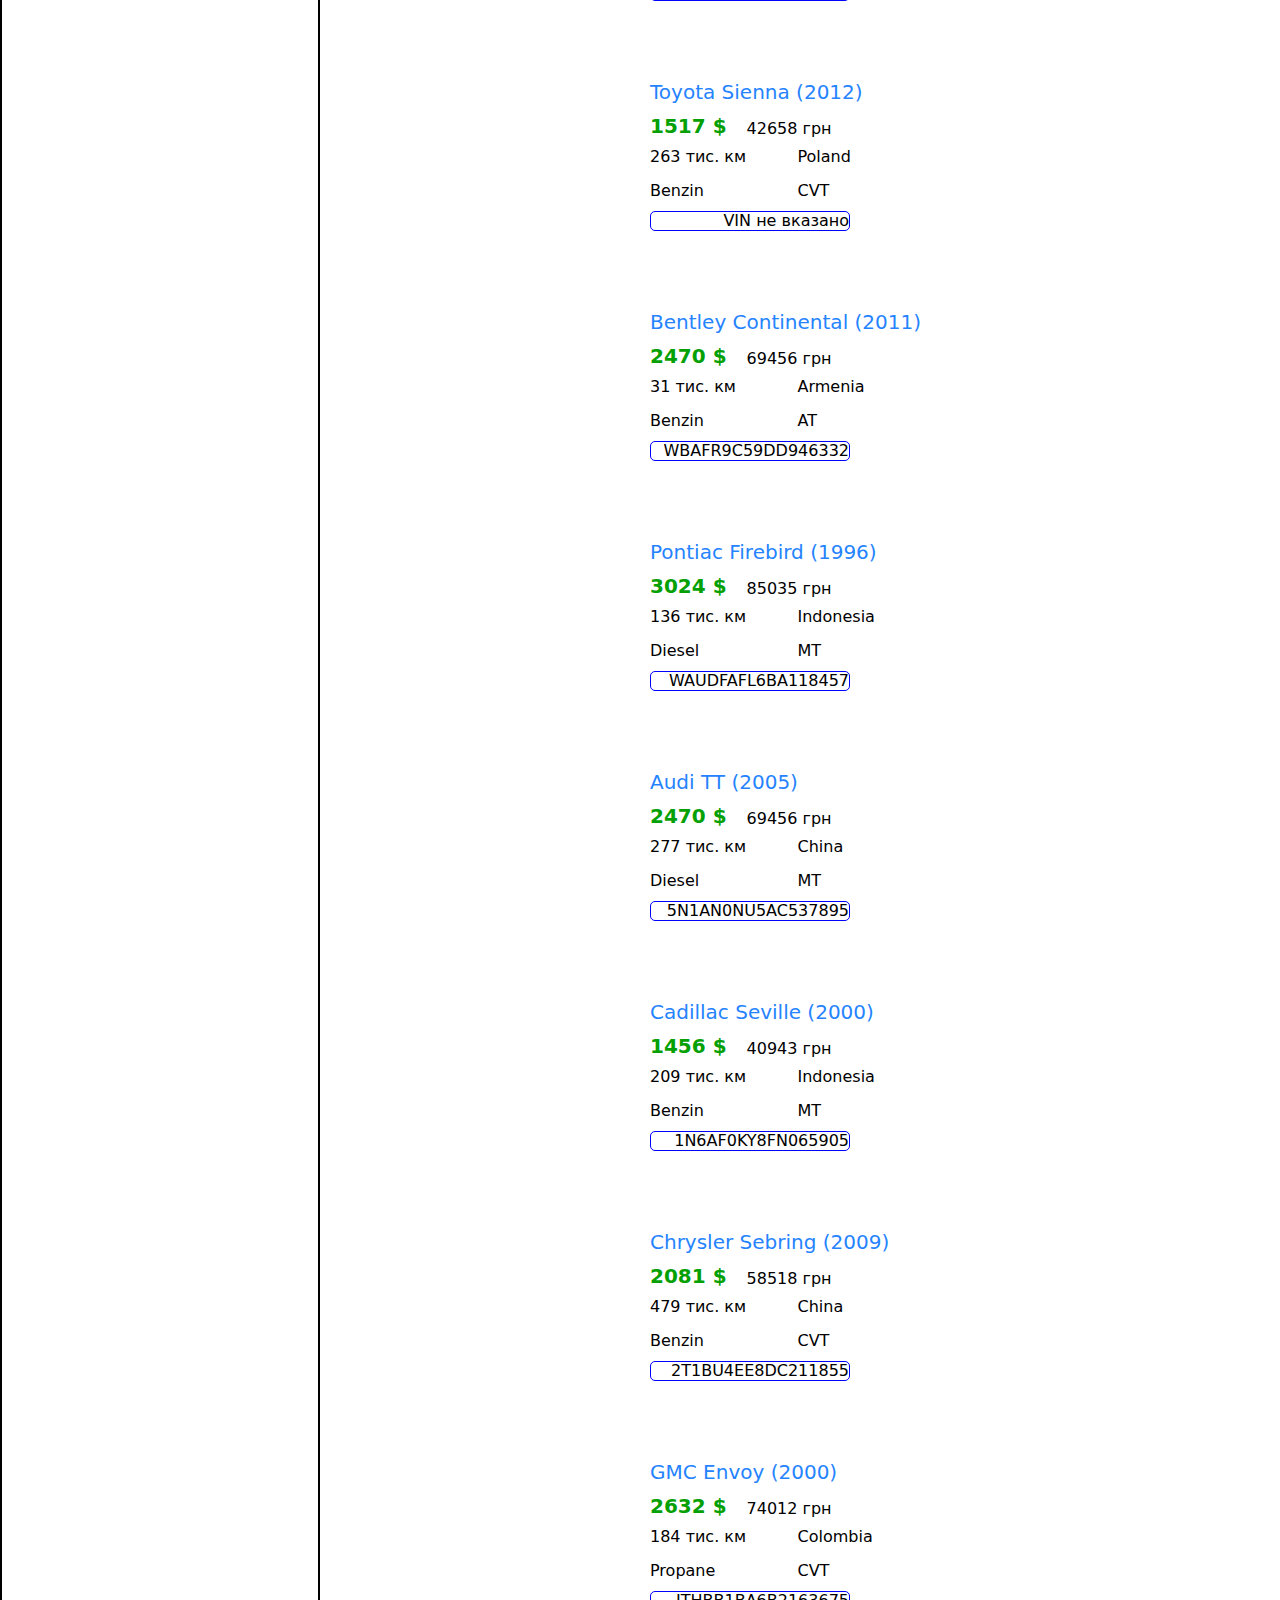
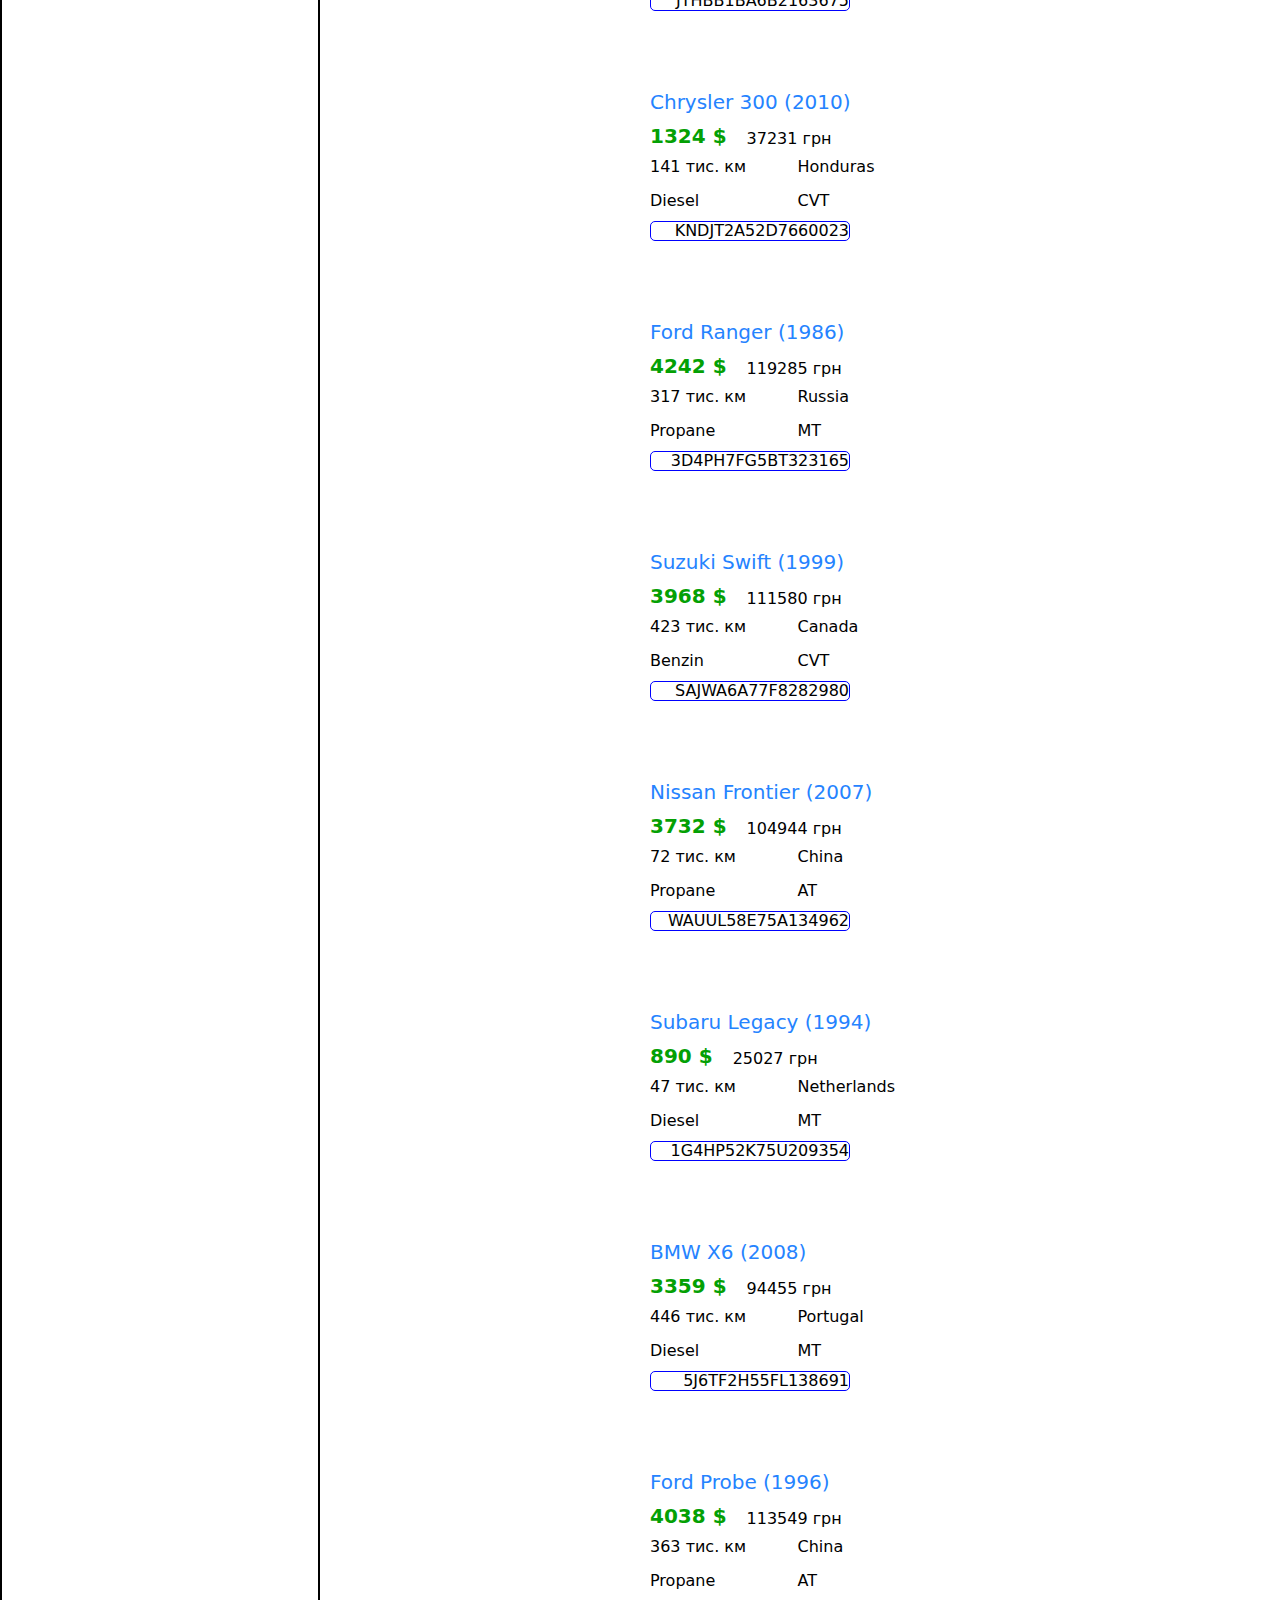
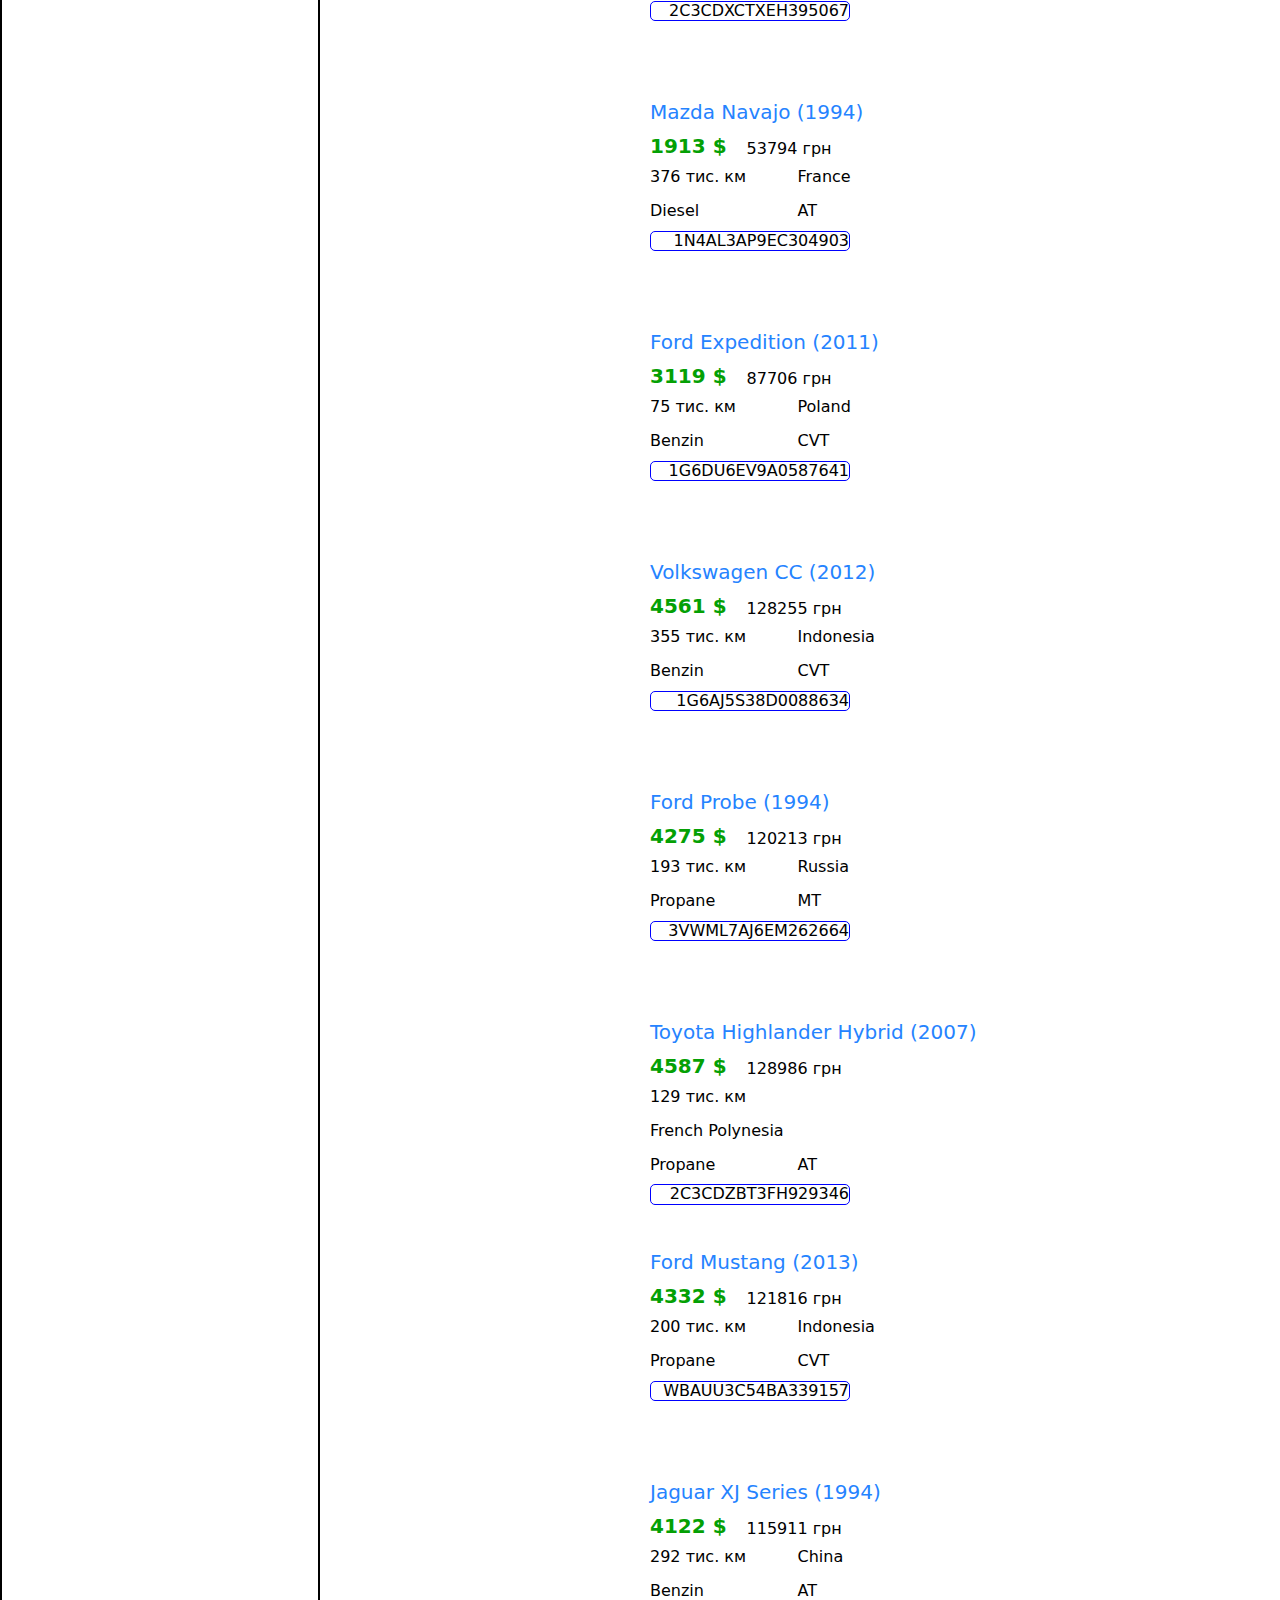
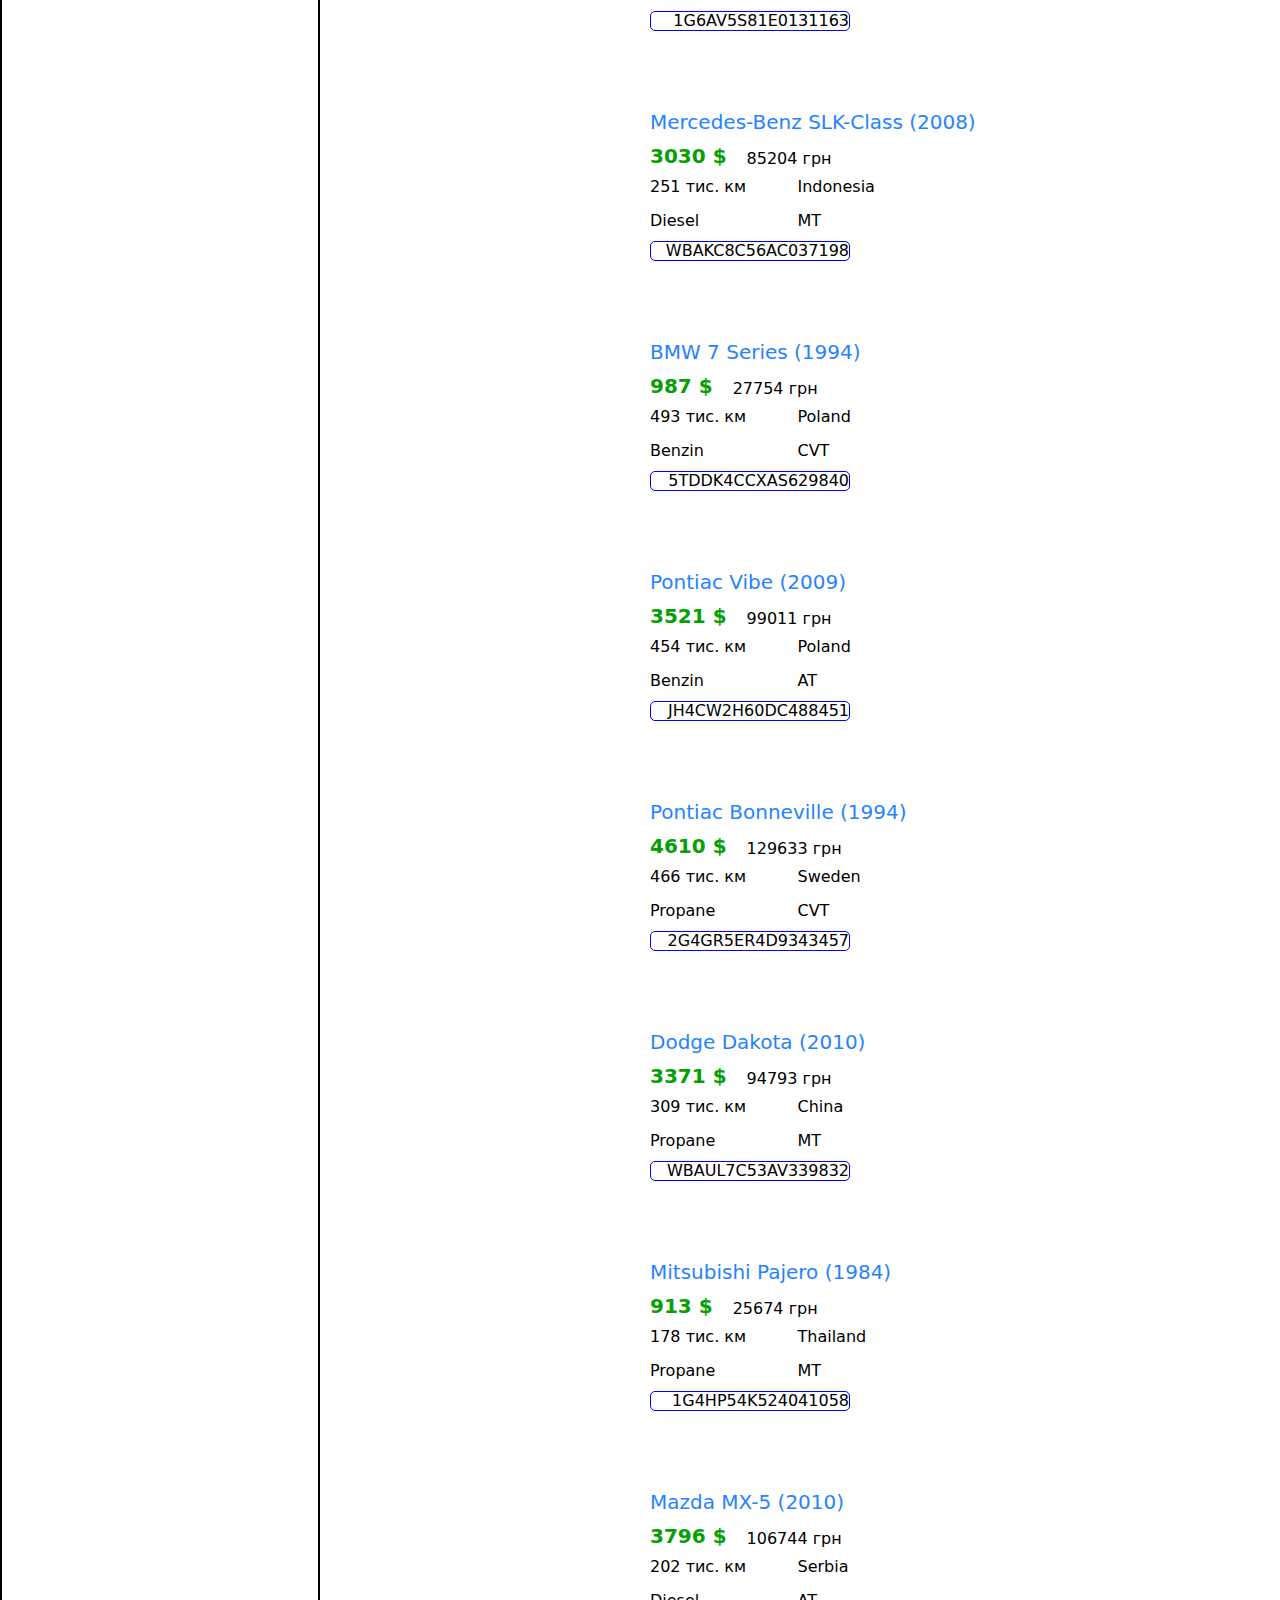
==== commit f0ce085e: "Filter" ====
--- a/index.html
+++ b/index.html
@@ -37,7 +37,16 @@
         <div class="container filtre_sort_and_ads">
             <div class="filter">
                 <form class="filter-form">
-                    <h2>Filter form</h2>
+                    <div class="filter-buttons">
+                        <button>Всі авто</button>
+                        <button>Вживані</button>
+                        <button>Нові</button>
+                        <button>Під пригон</button>
+                    </div>
+                    <h4>New!</h4>
+                    <label><input type="checkbox" value="1">
+                        <h3 class="form-vin-text">Перевірений VIN-код</h3>
+                    </label>
                 </form>
             </div>
             <div class="sort_and_ads">
--- a/css/style.css
+++ b/css/style.css
@@ -242,9 +242,45 @@
     border: 2px solid black;
   }
   .filter-form{
+    display: flex;
+    flex-direction: column;
+    justify-content: center;
     padding: 20px;
     position: sticky;
     top: 20px;
+  }
+  .filter-buttons{
+    width: 220px;
+    margin-bottom: 30px;
+  }
+  .filter-buttons button{
+    background-color: white;
+    color: rgb(37, 131, 255);
+    border: 1px solid rgb(186, 186, 186);
+    padding: 4px 10px;
+    margin: 0 8px 10px 0;
+    font-size: 16px;
+    font-weight: 500;
+  }
+  .filter-buttons button:hover{
+    border: 1px solid blue;
+  }
+  .filter-form h4{
+    color: #db5c4c;
+    font-weight: 700;
+    margin-bottom: 5px;
+  }
+  .filter-form label{
+    display: flex;
+    gap: 5px;
+  }
+  .form-vin-text{
+    background-color: #246799;
+    color: white;
+    width: 170px;
+    border-radius: 2px;
+    font-size: 13px;
+    padding: 0 8px;
   }
   /*====================FILTER END=======================*/
 
--- a/css/style.css
+++ b/css/style.css
@@ -242,9 +242,45 @@
     border: 2px solid black;
   }
   .filter-form{
+    display: flex;
+    flex-direction: column;
+    justify-content: center;
     padding: 20px;
     position: sticky;
     top: 20px;
+  }
+  .filter-buttons{
+    width: 220px;
+    margin-bottom: 30px;
+  }
+  .filter-buttons button{
+    background-color: white;
+    color: rgb(37, 131, 255);
+    border: 1px solid rgb(186, 186, 186);
+    padding: 4px 10px;
+    margin: 0 8px 10px 0;
+    font-size: 16px;
+    font-weight: 500;
+  }
+  .filter-buttons button:hover{
+    border: 1px solid blue;
+  }
+  .filter-form h4{
+    color: #db5c4c;
+    font-weight: 700;
+    margin-bottom: 5px;
+  }
+  .filter-form label{
+    display: flex;
+    gap: 5px;
+  }
+  .form-vin-text{
+    background-color: #246799;
+    color: white;
+    width: 170px;
+    border-radius: 2px;
+    font-size: 13px;
+    padding: 0 8px;
   }
   /*====================FILTER END=======================*/
 
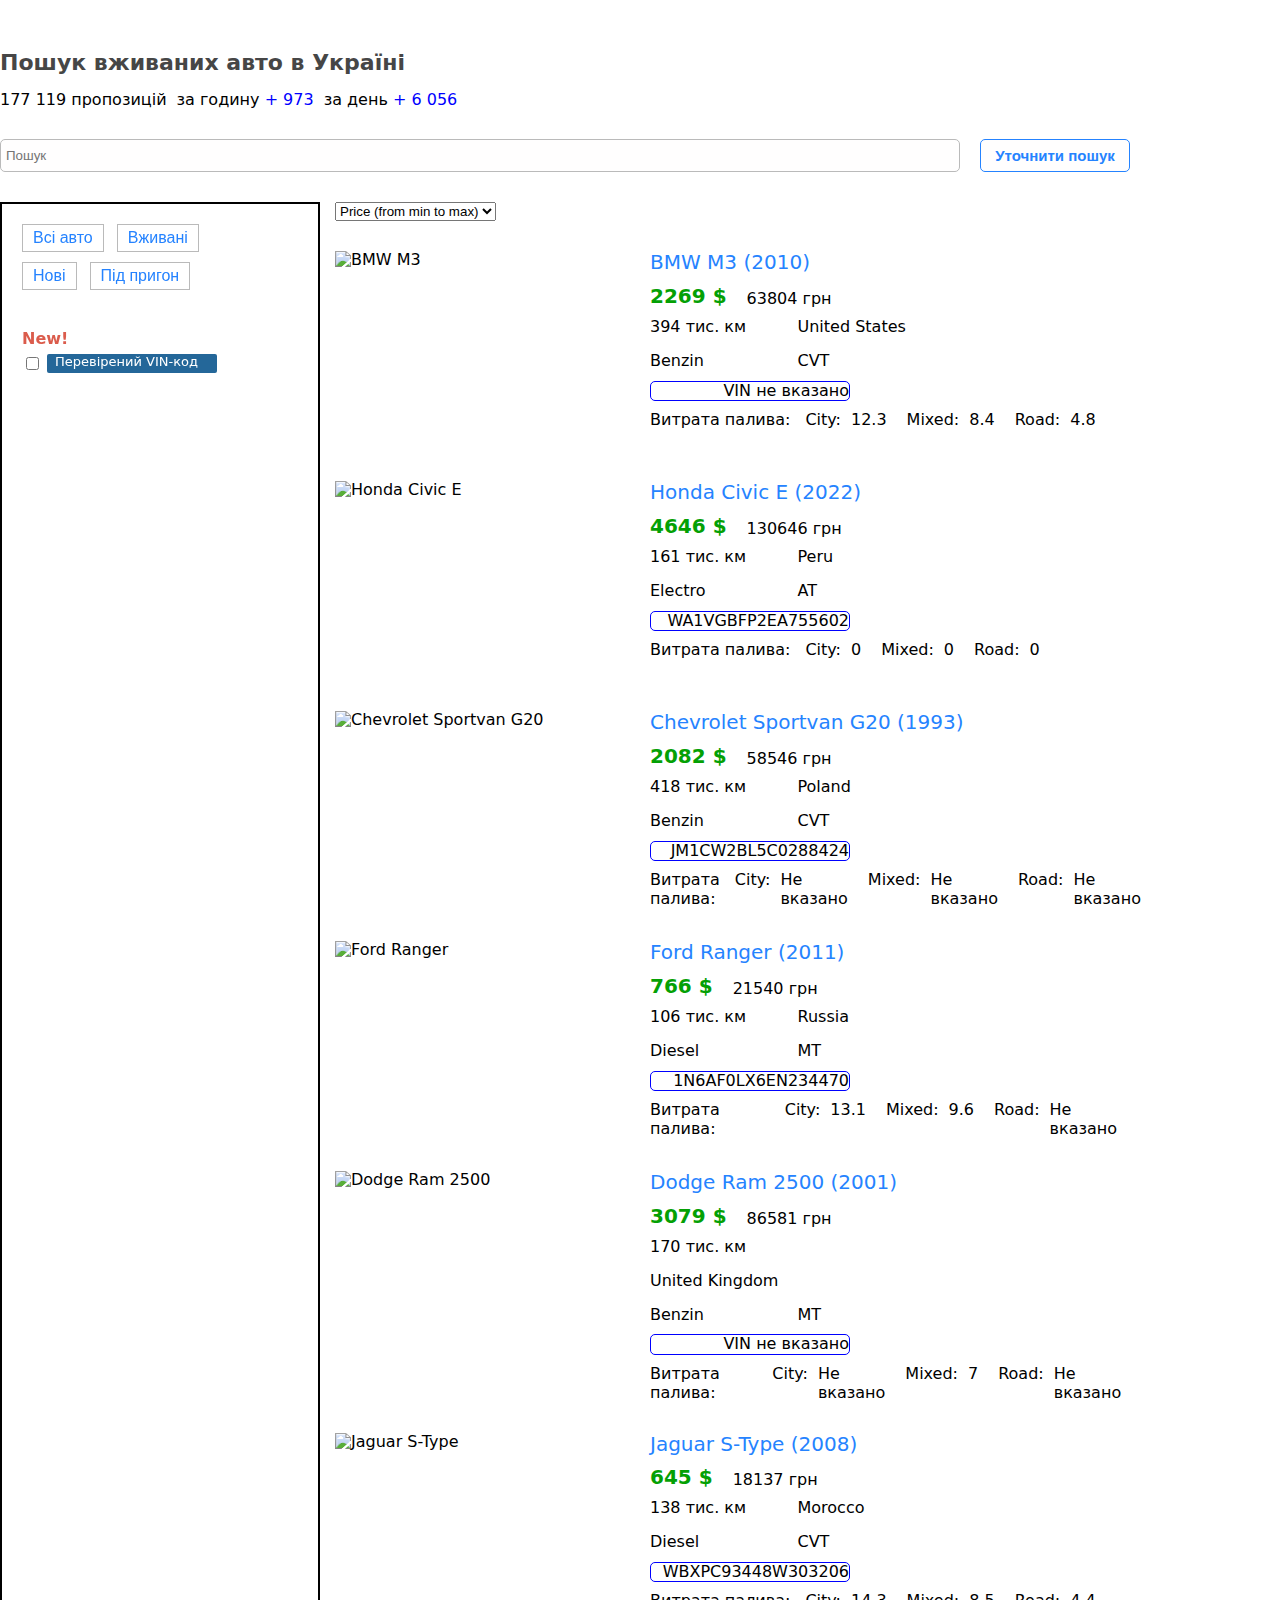
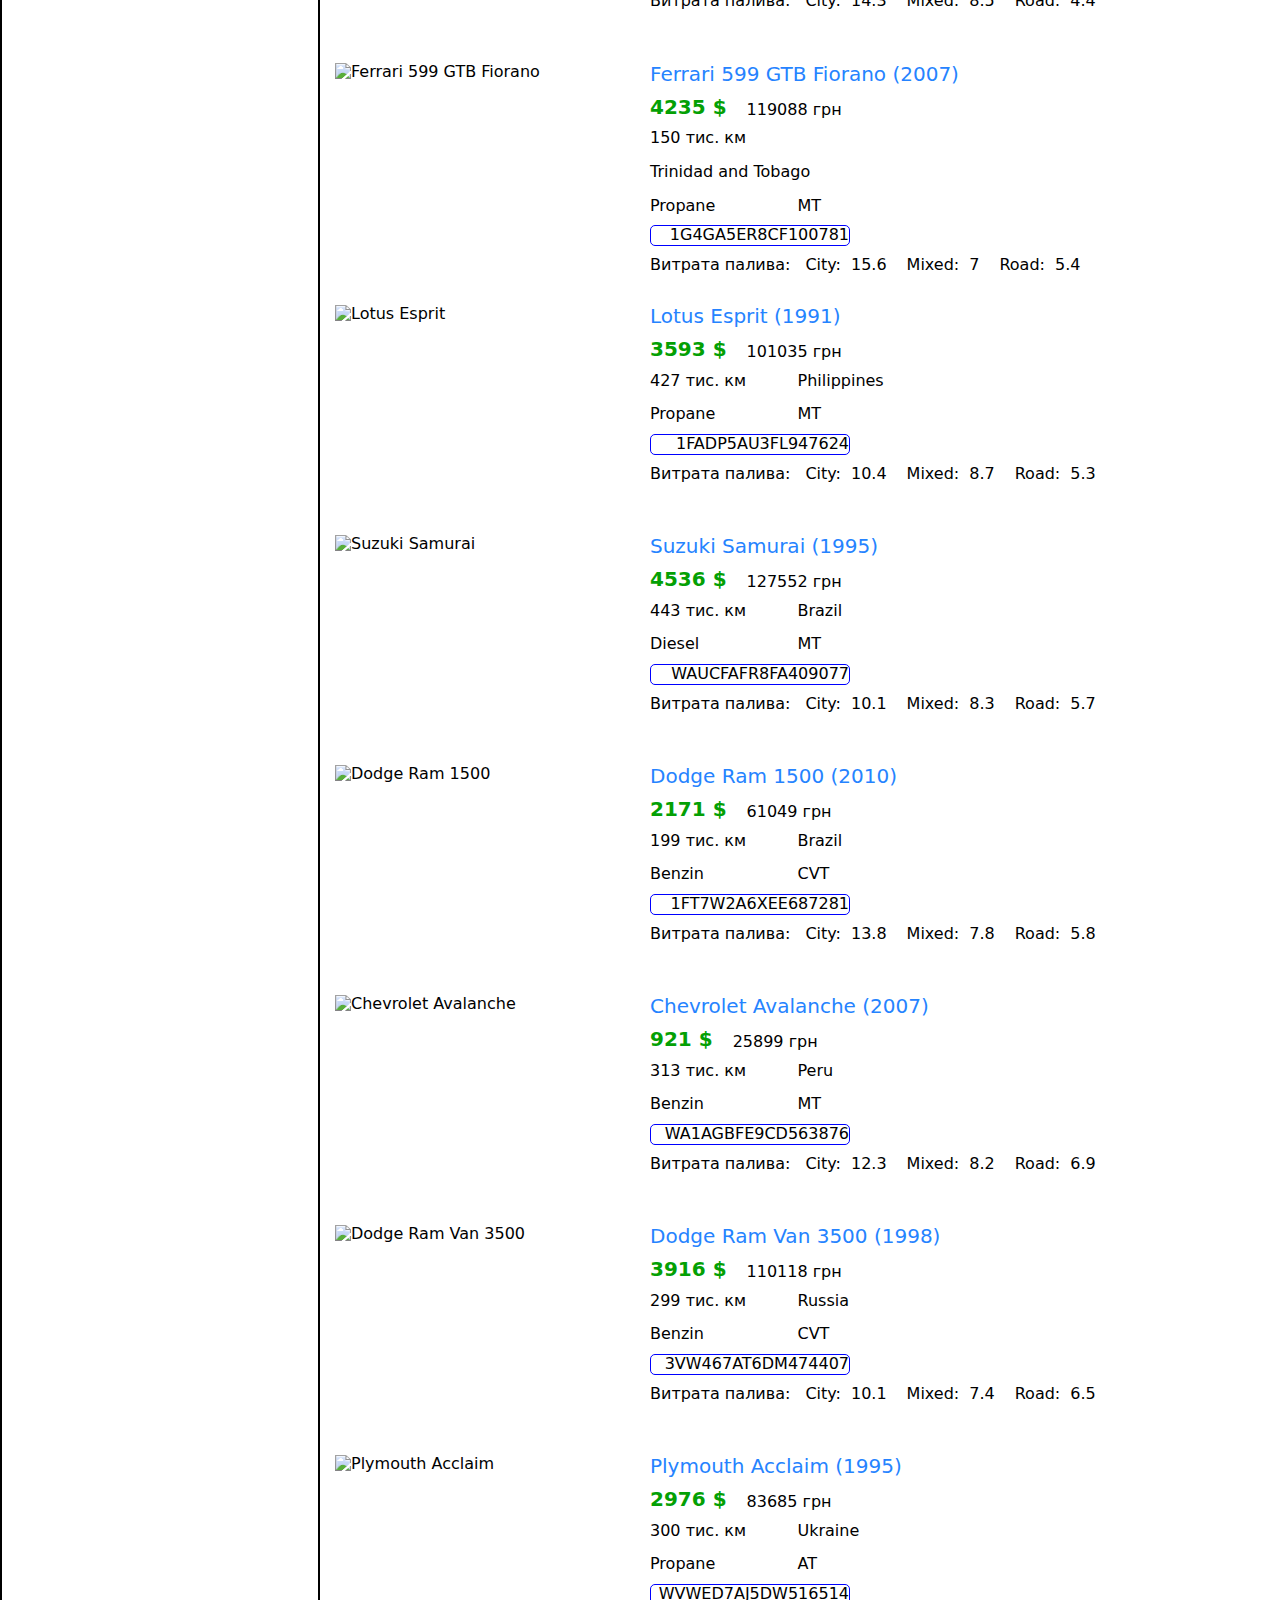
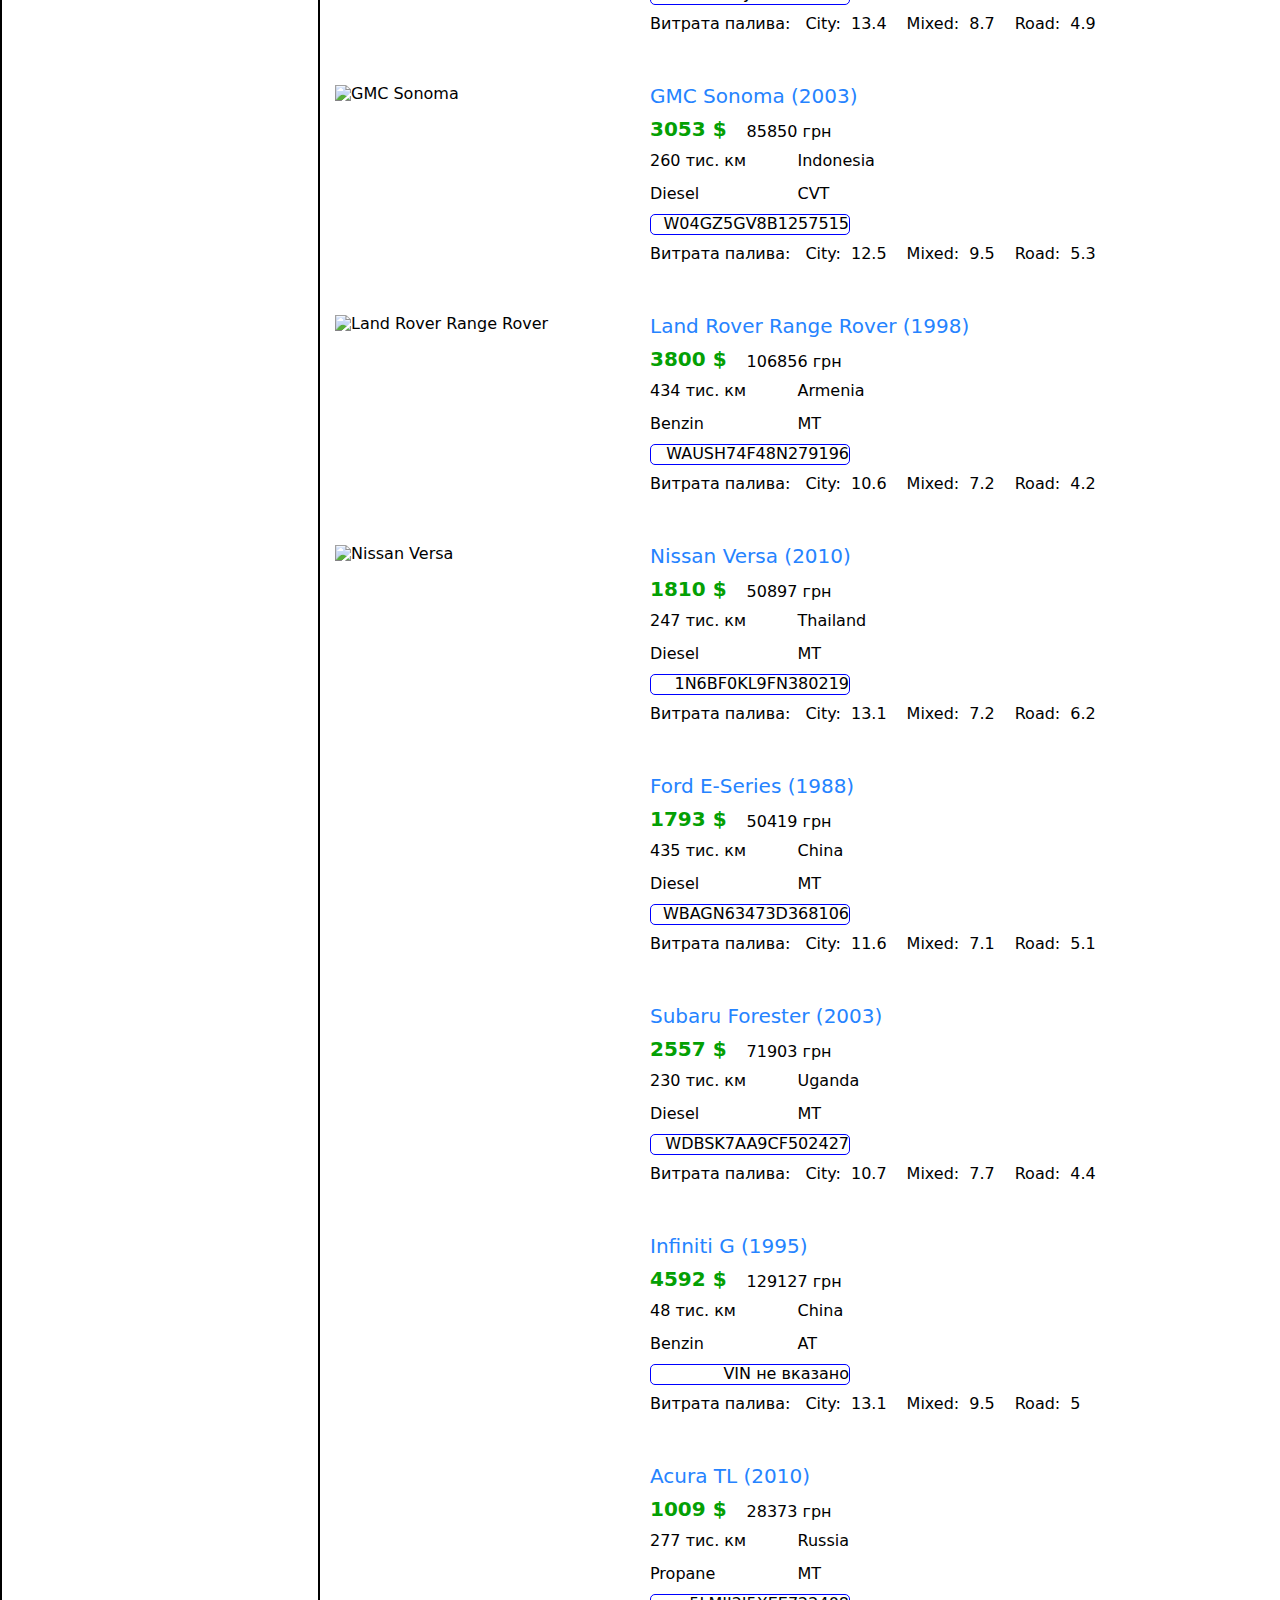
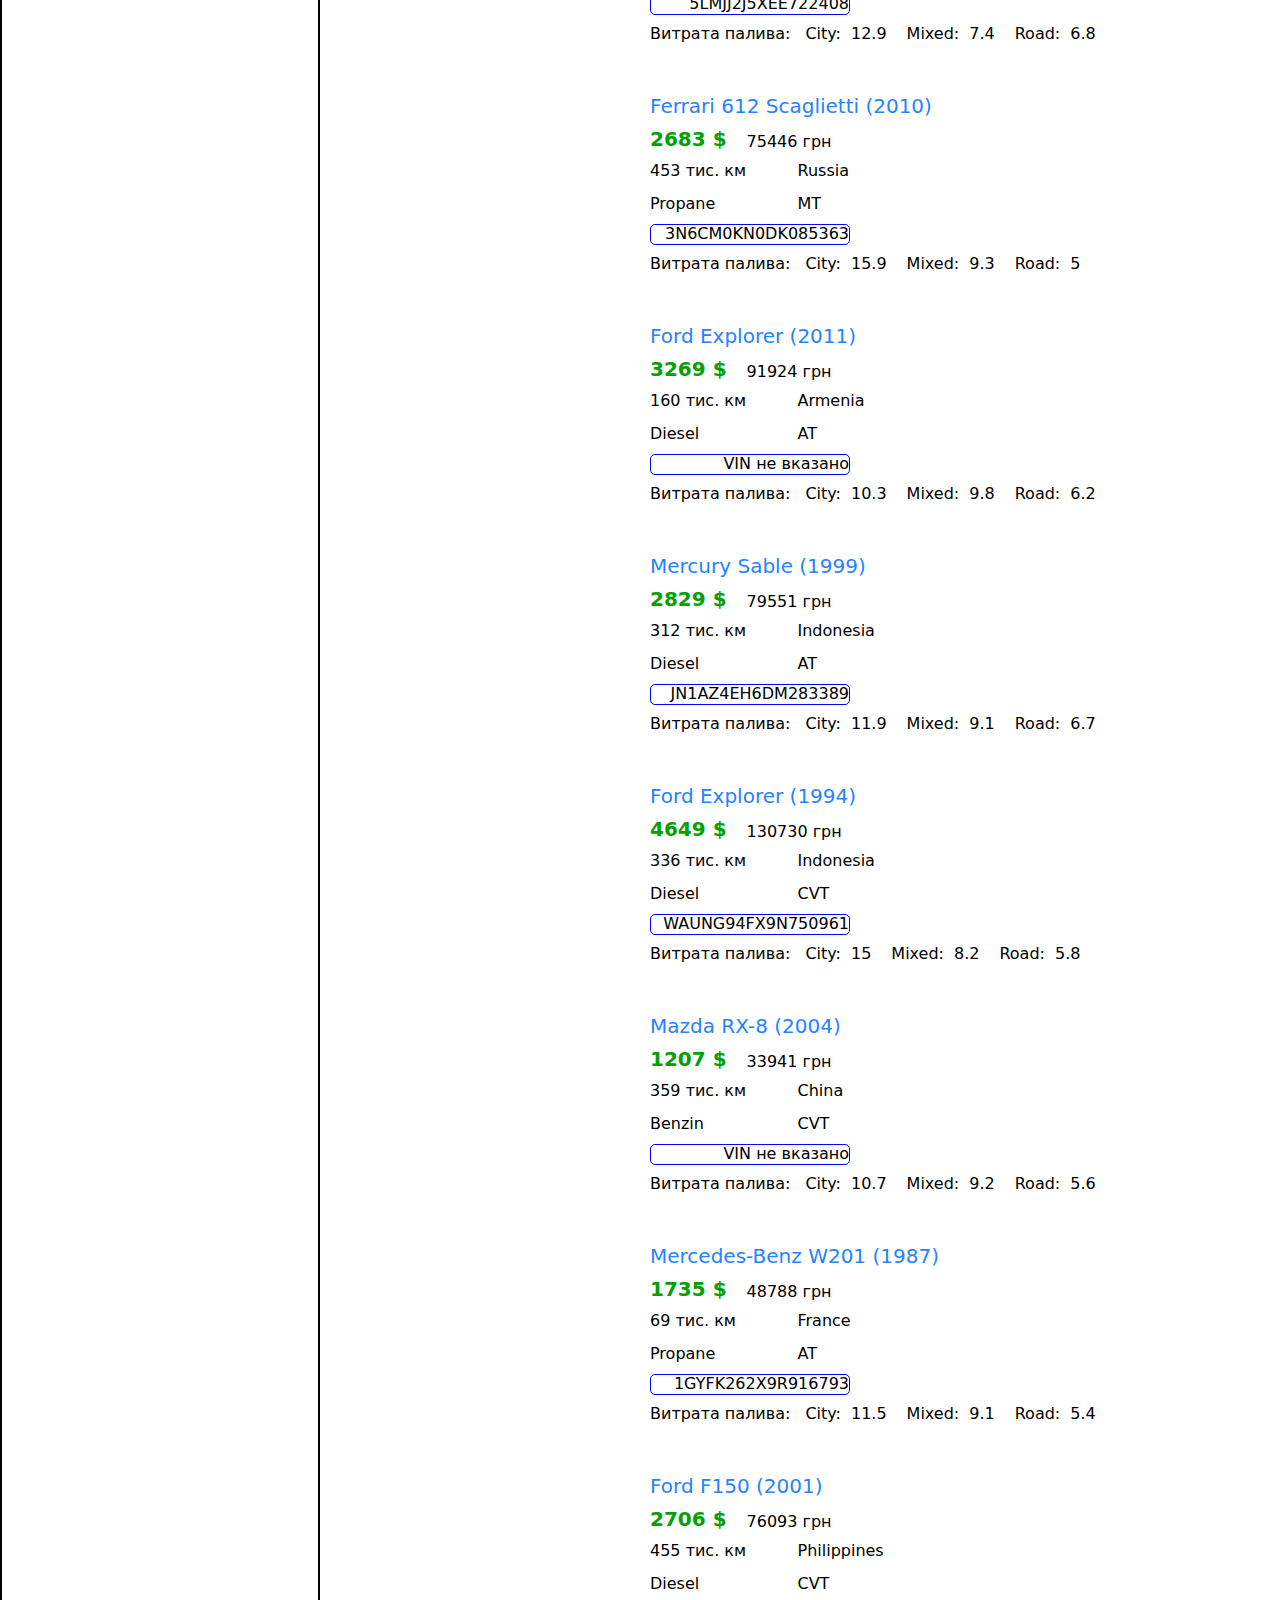
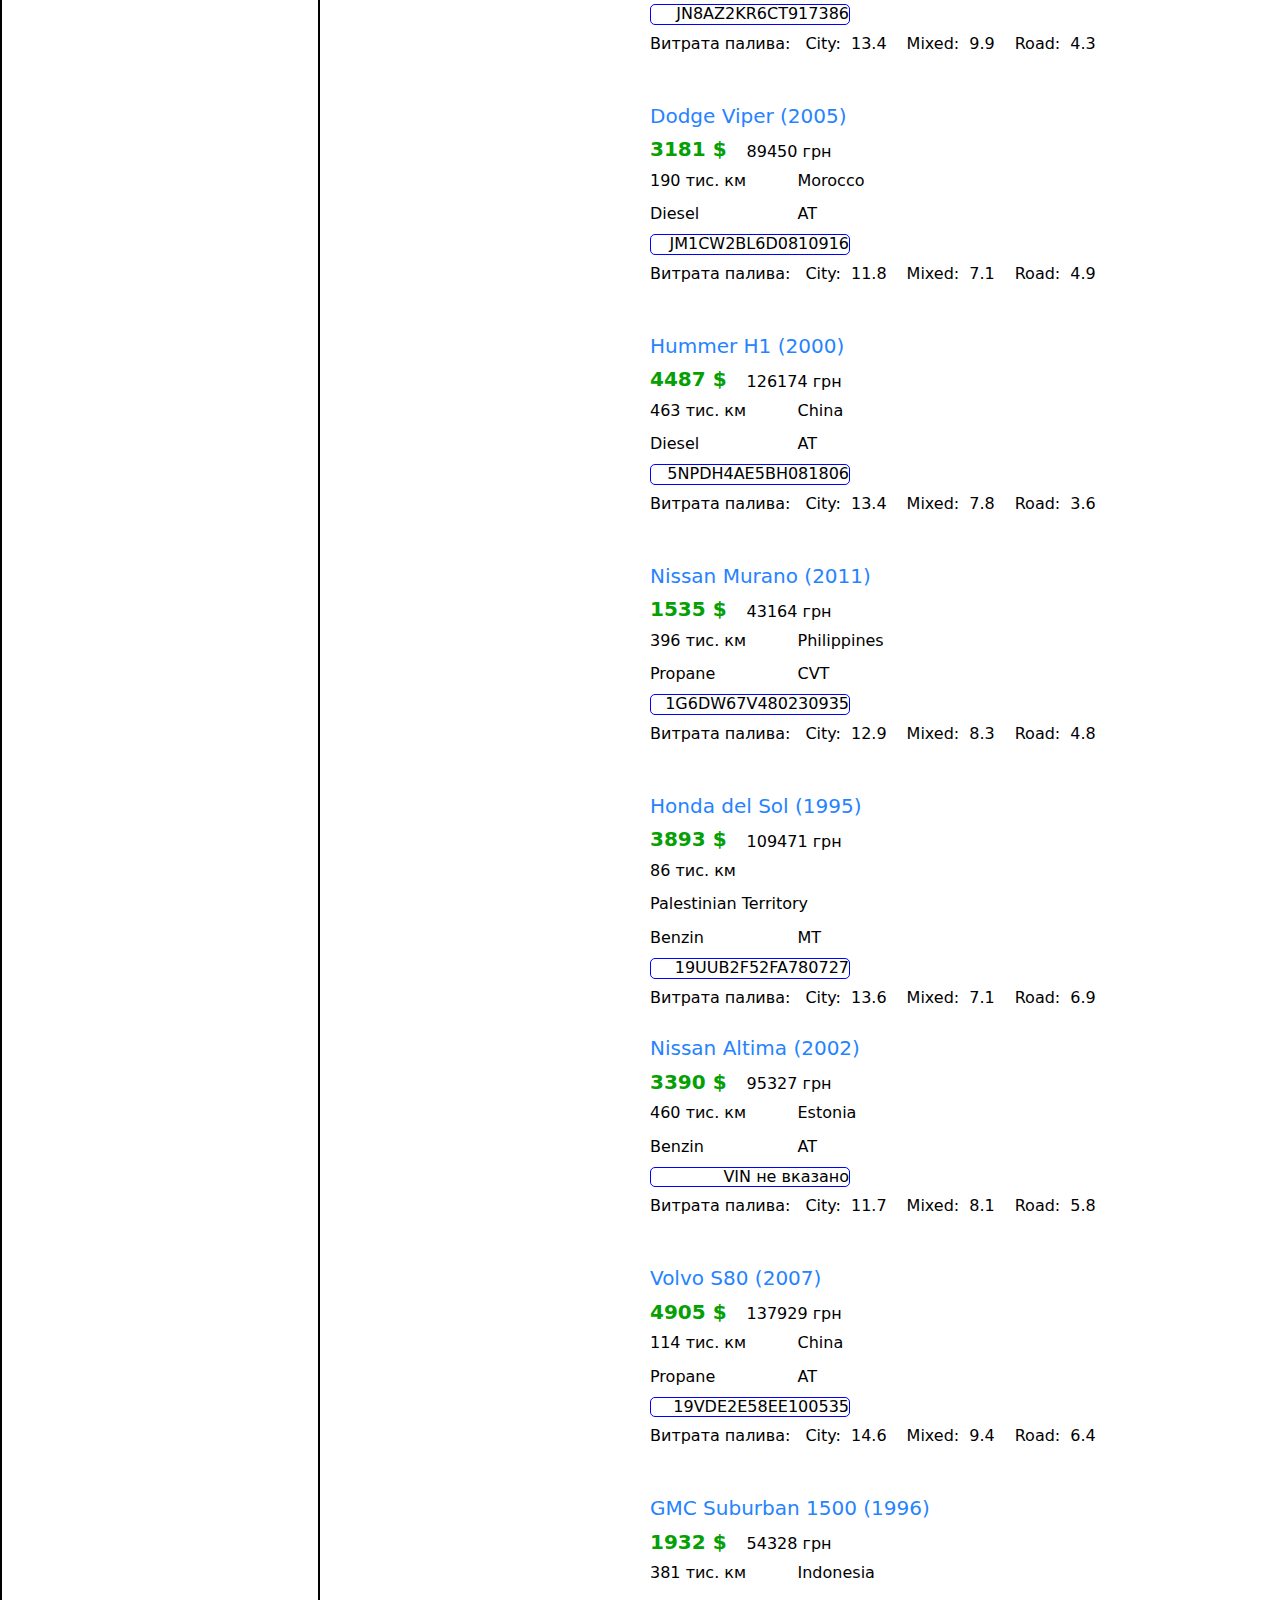
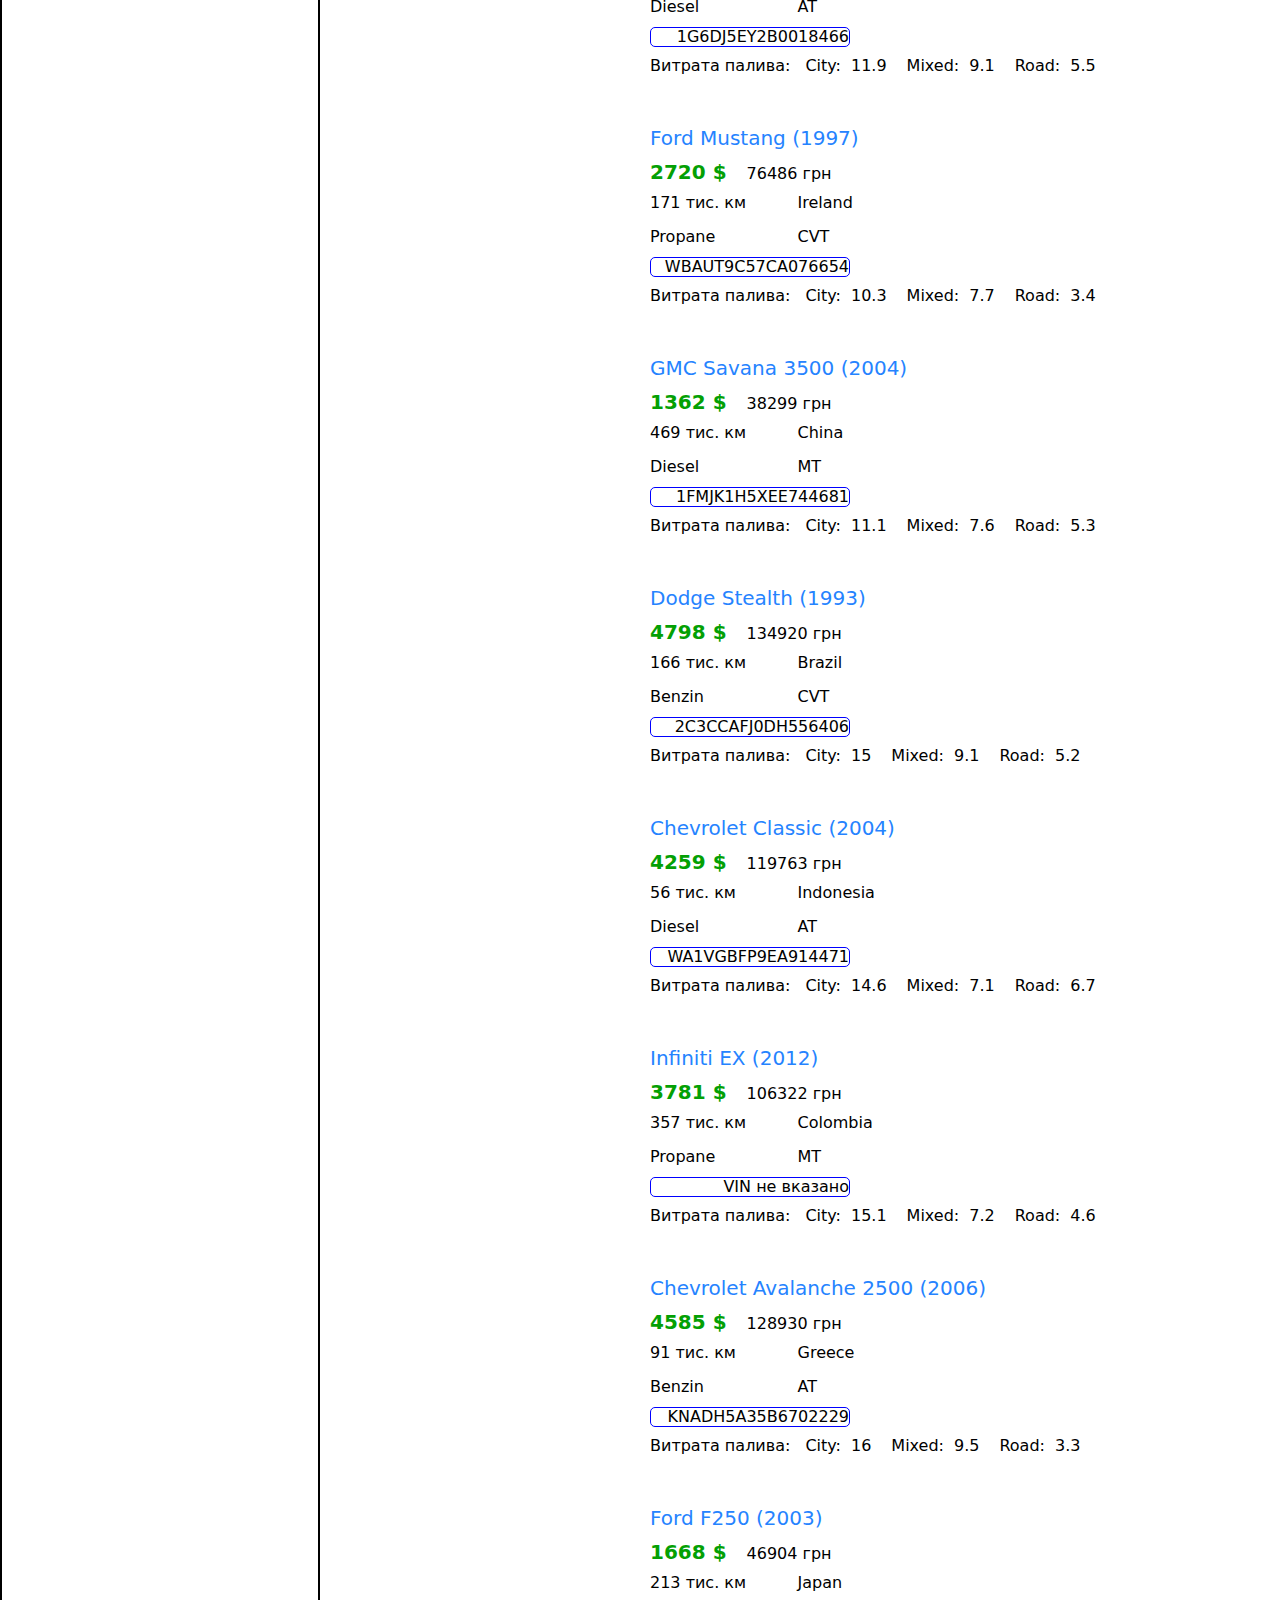
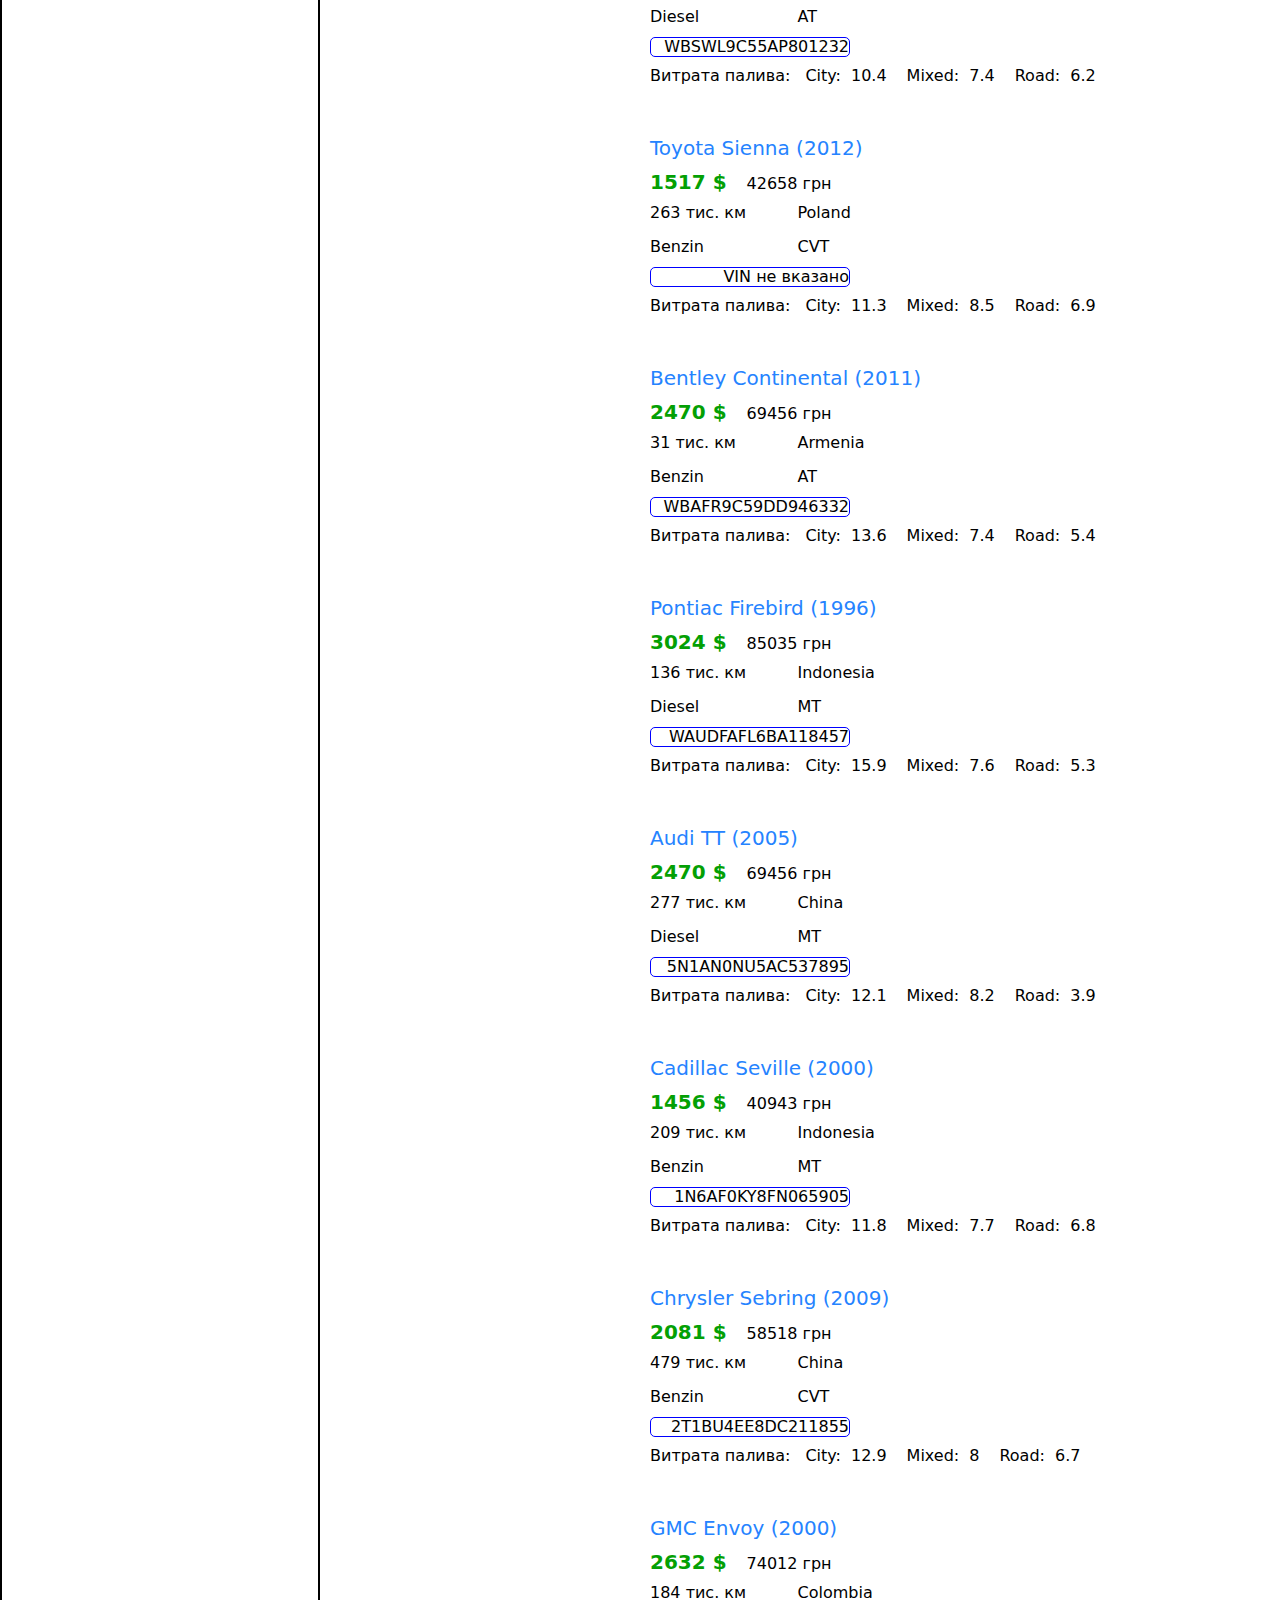
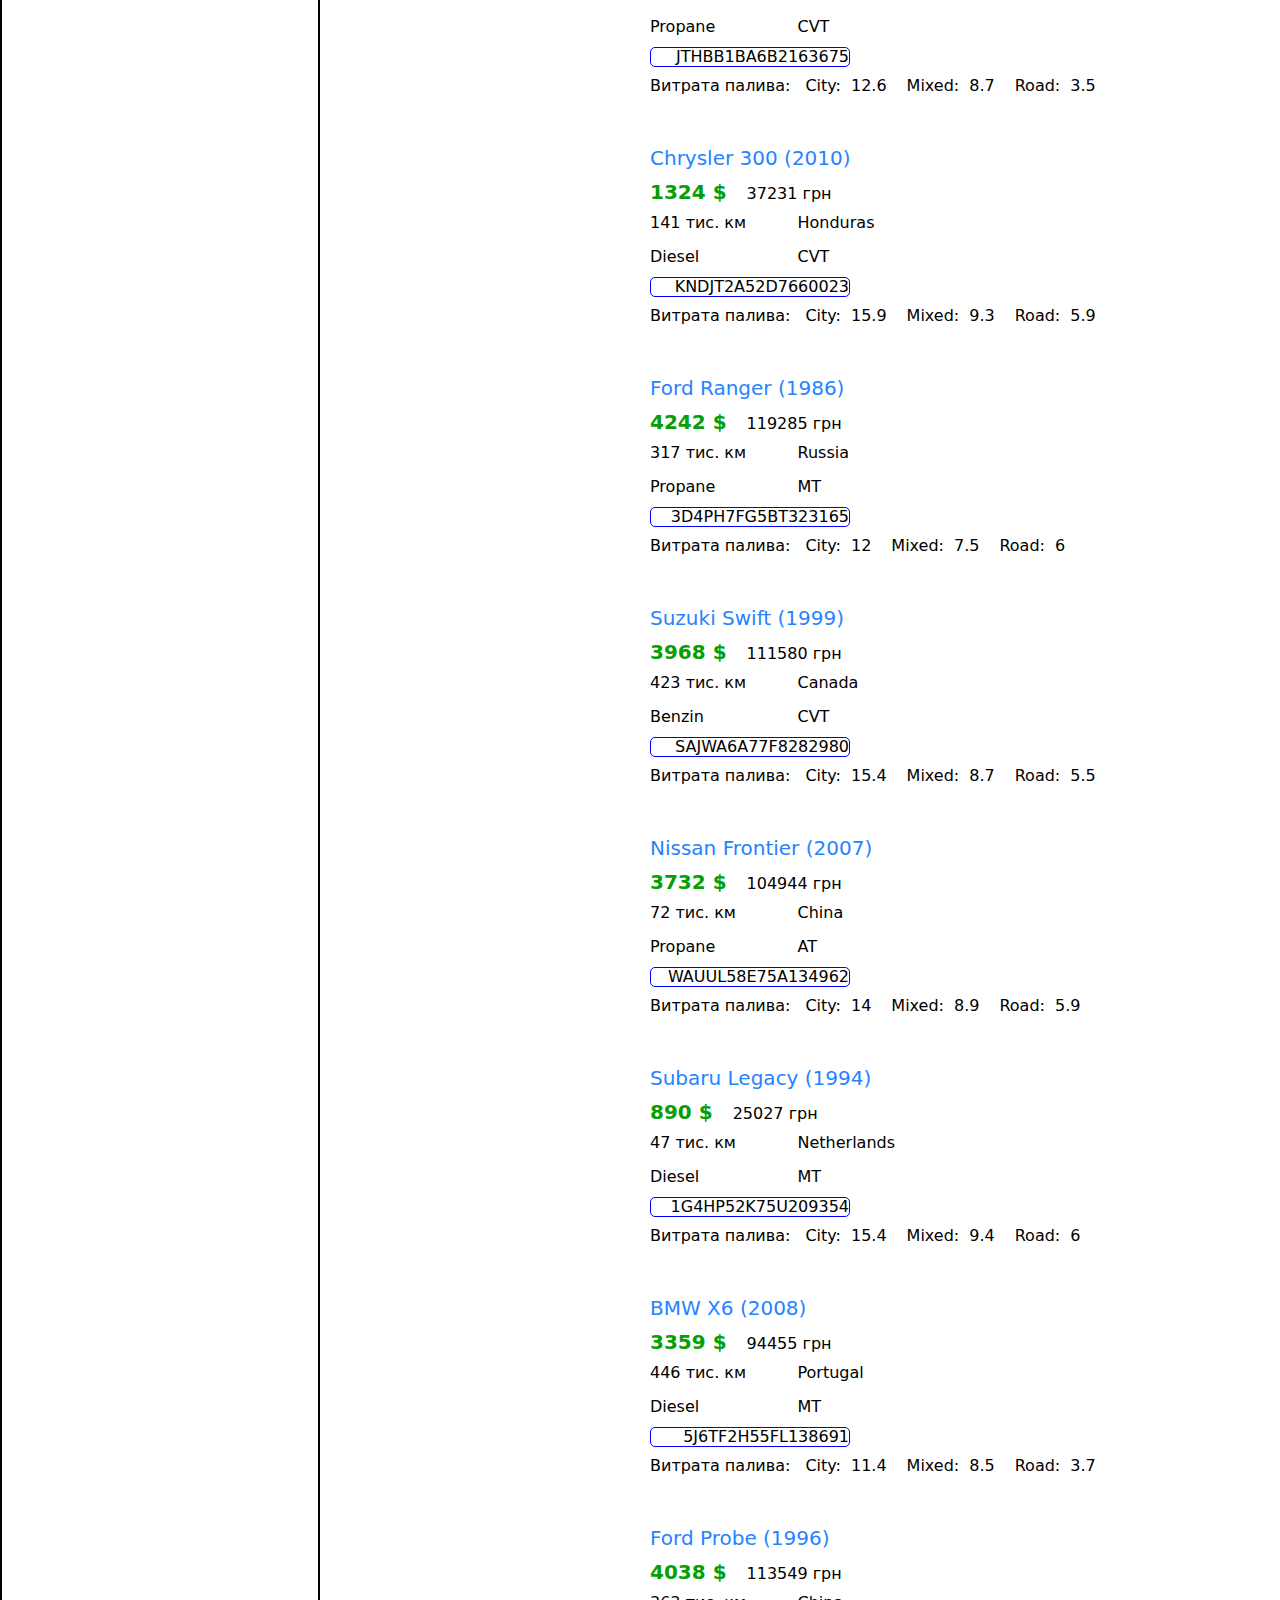
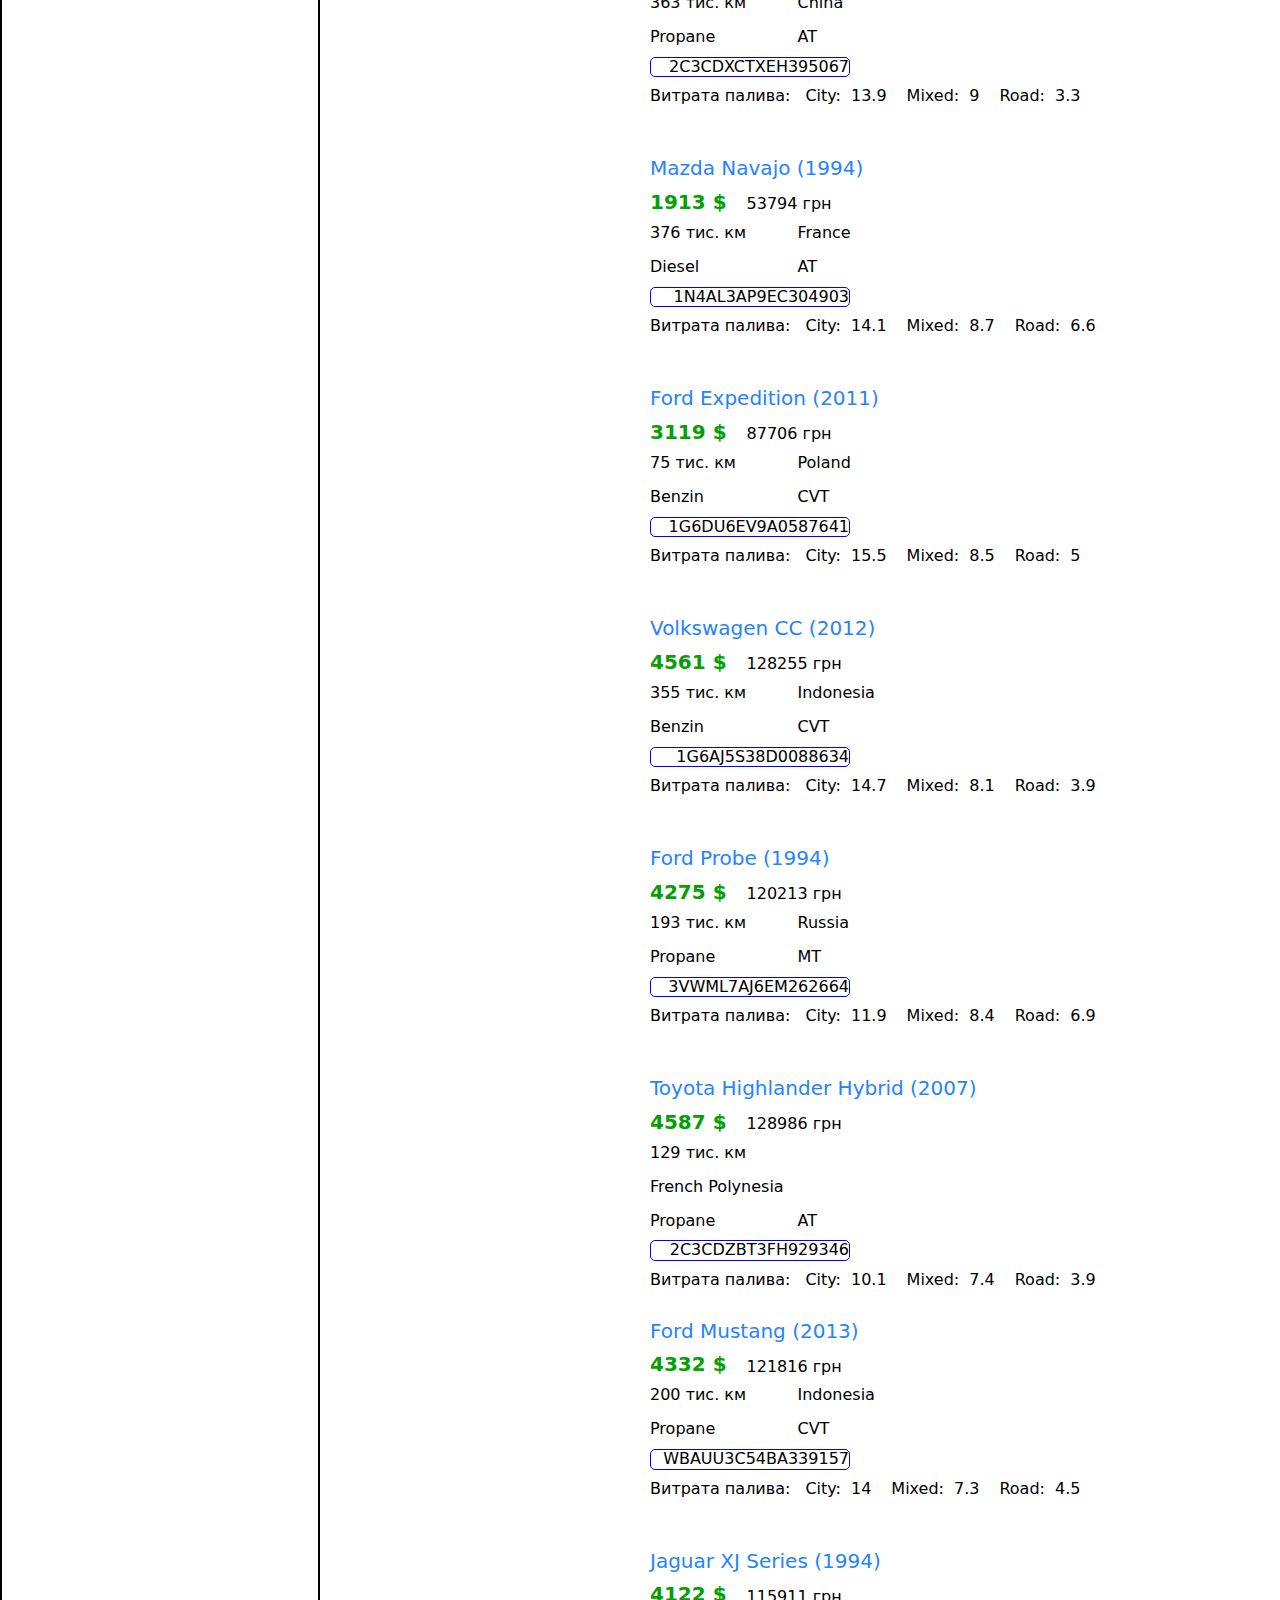
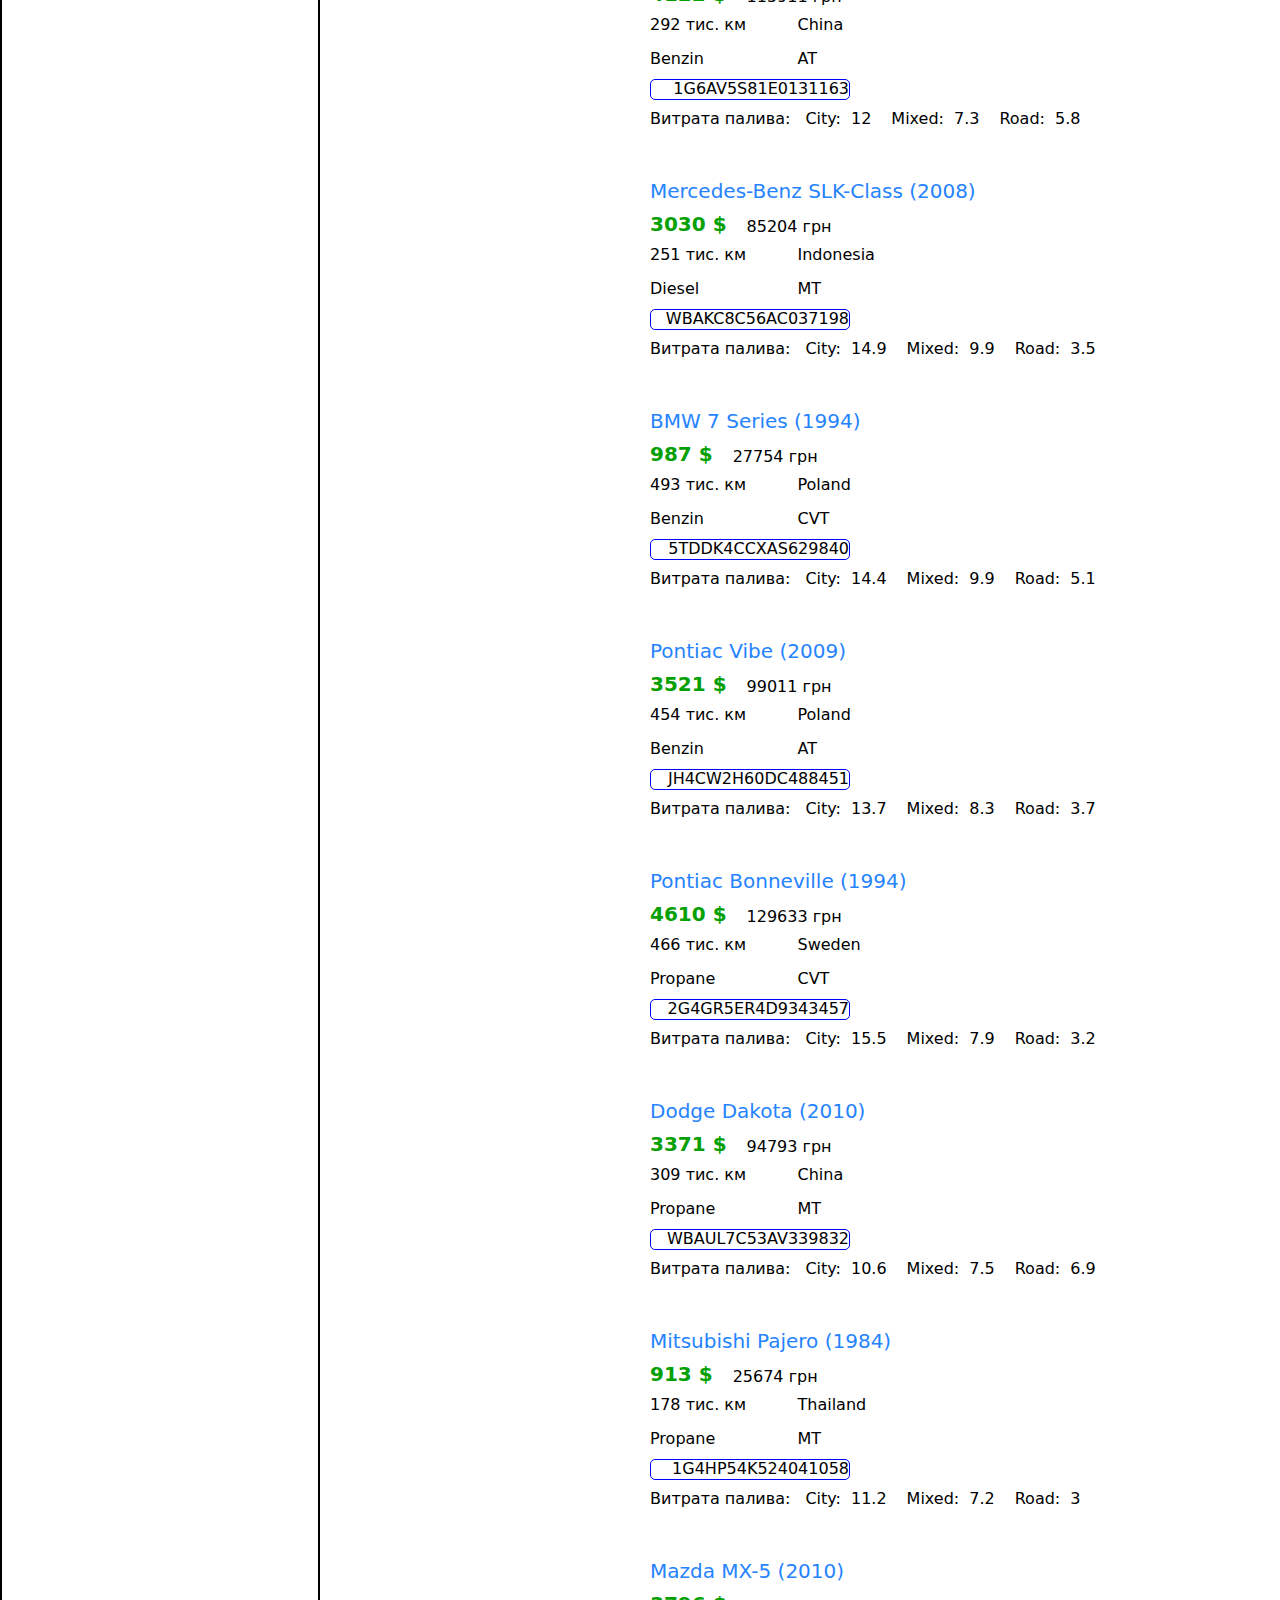
==== commit 1176f5af: "upgrade" ====
--- a/index.html
+++ b/index.html
@@ -30,10 +30,10 @@
         </header>
     </body>
     <main>
-        <div class="search-bar container">
-                <input type="text" placeholder="Пошук" class="search-text search">
-            <button class="search-button">Уточнити пошук</button>
-        </div>
+        <form id="searchForm" class="search-bar container">
+            <input  name="search" type="text" placeholder="Пошук" class="search-text search">
+            <button type="submit" class="search-button">Уточнити пошук</button>
+        </form>
         <div class="container filtre_sort_and_ads">
             <div class="filter">
                 <form class="filter-form">
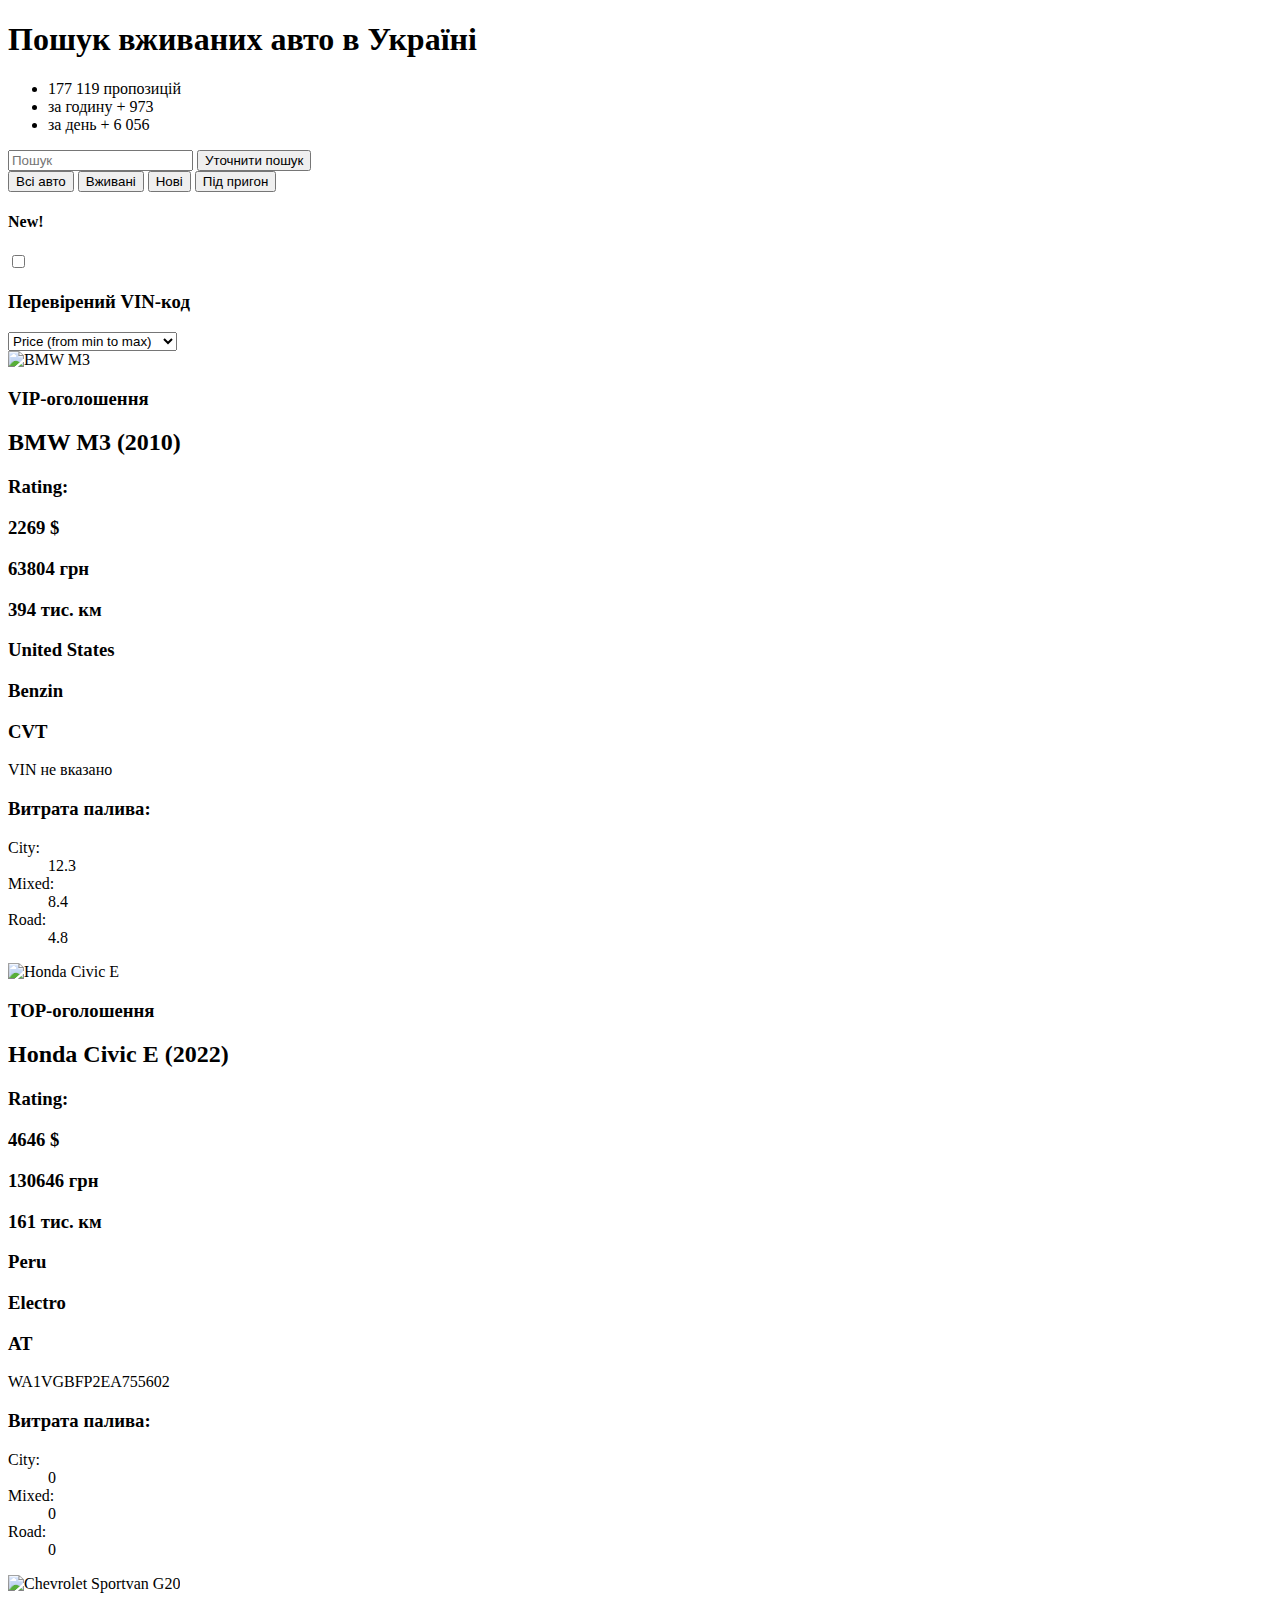
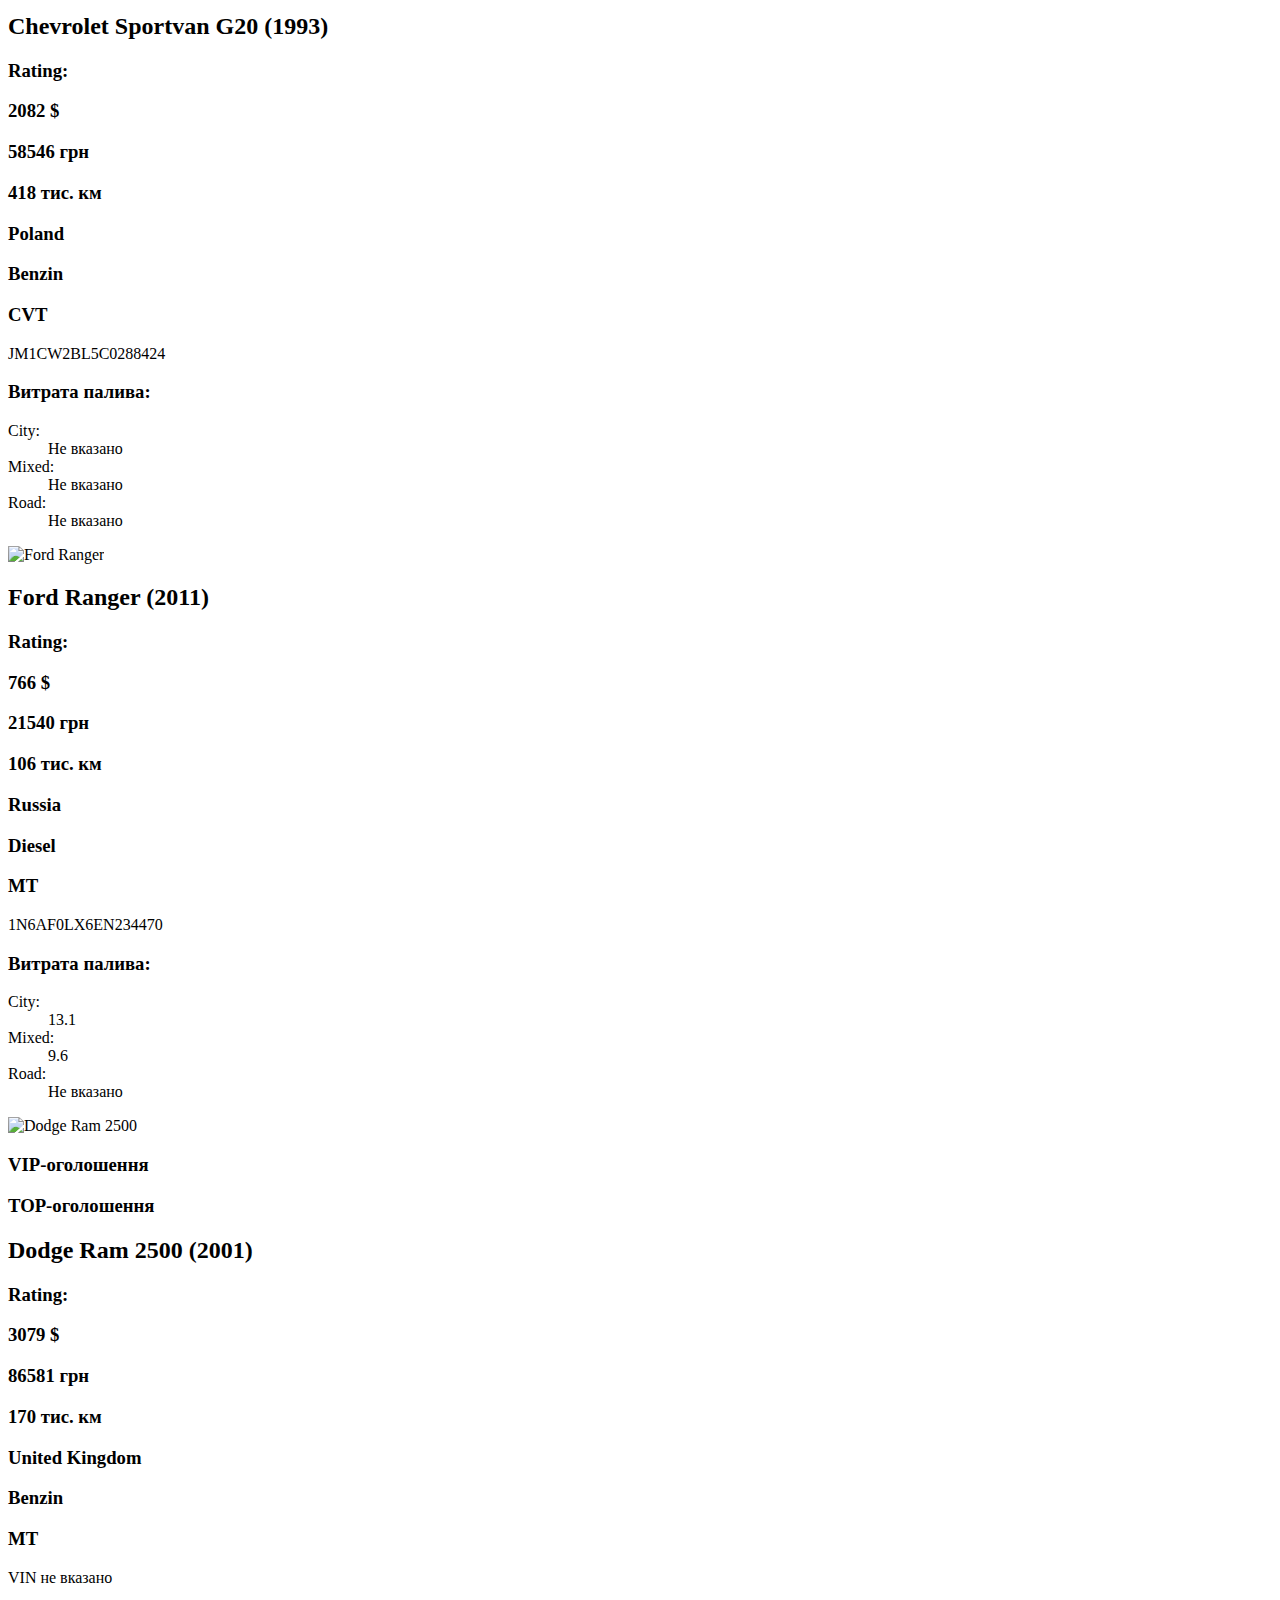
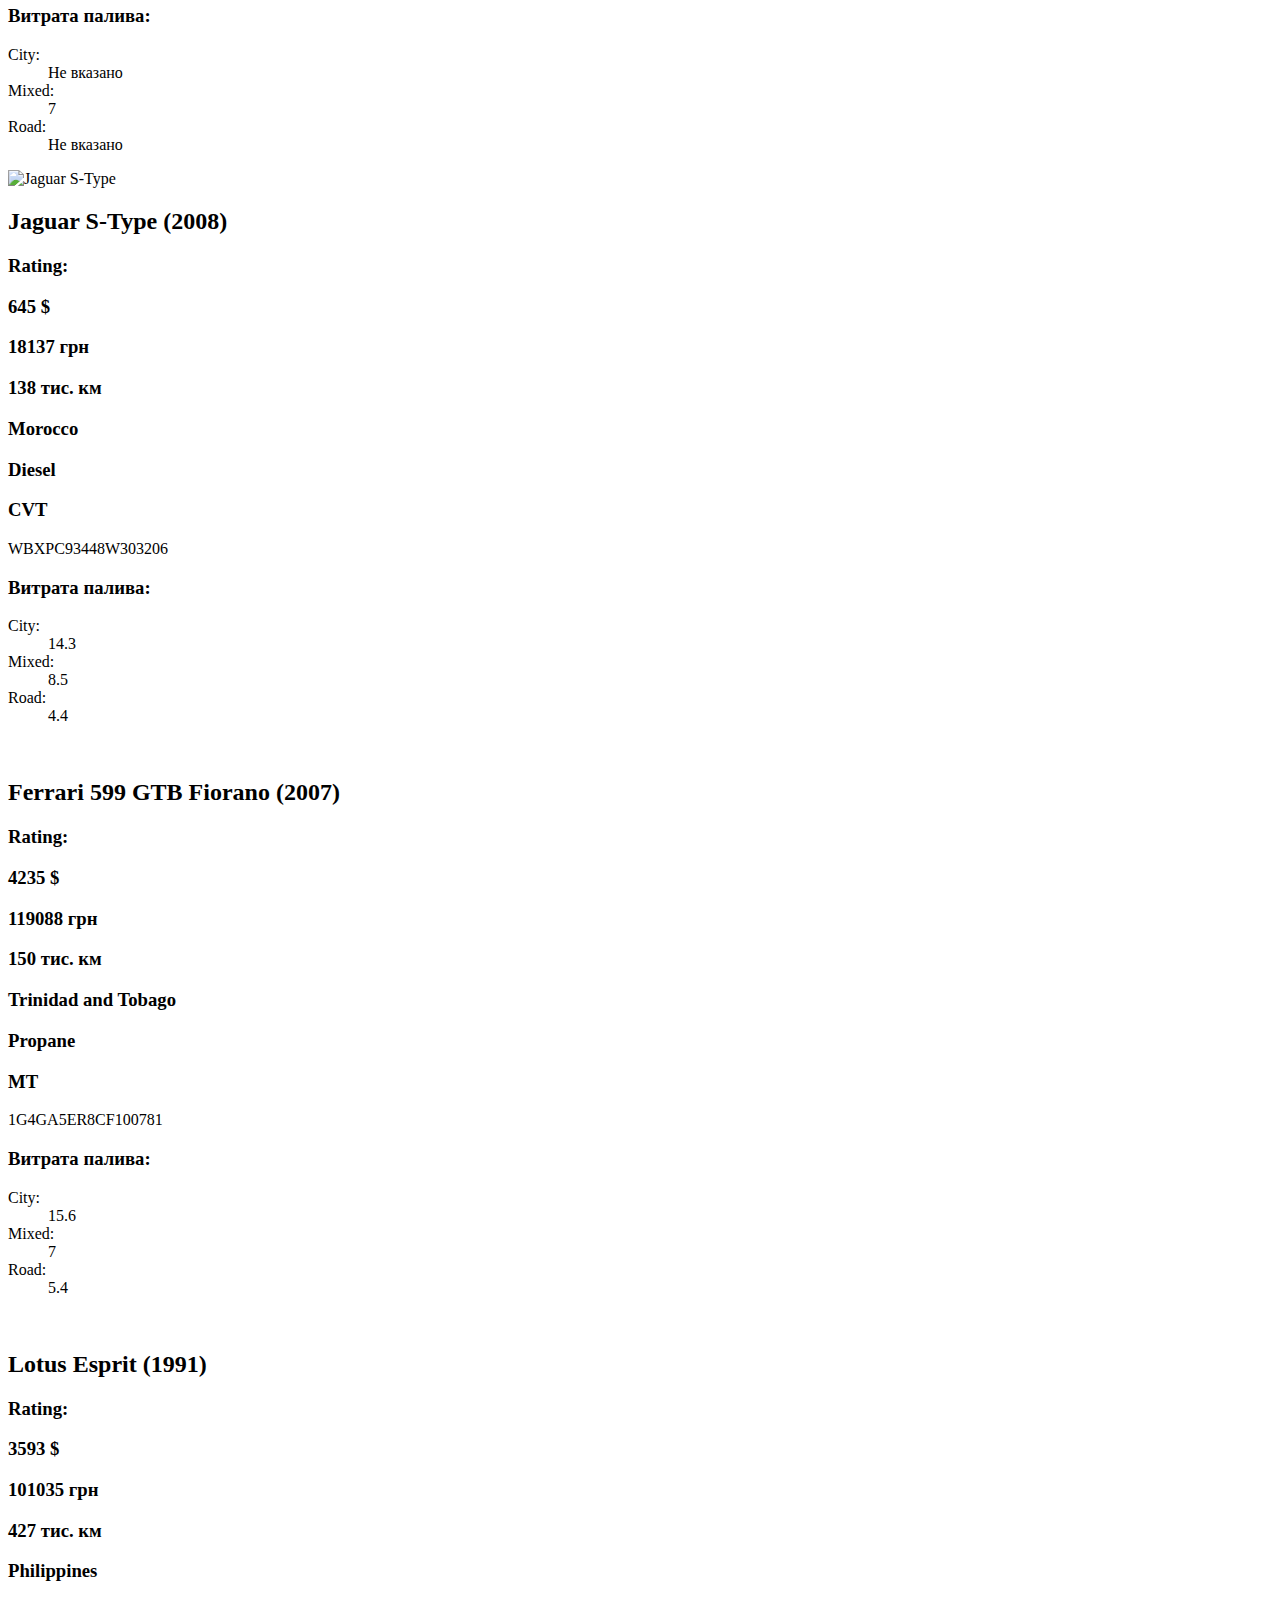
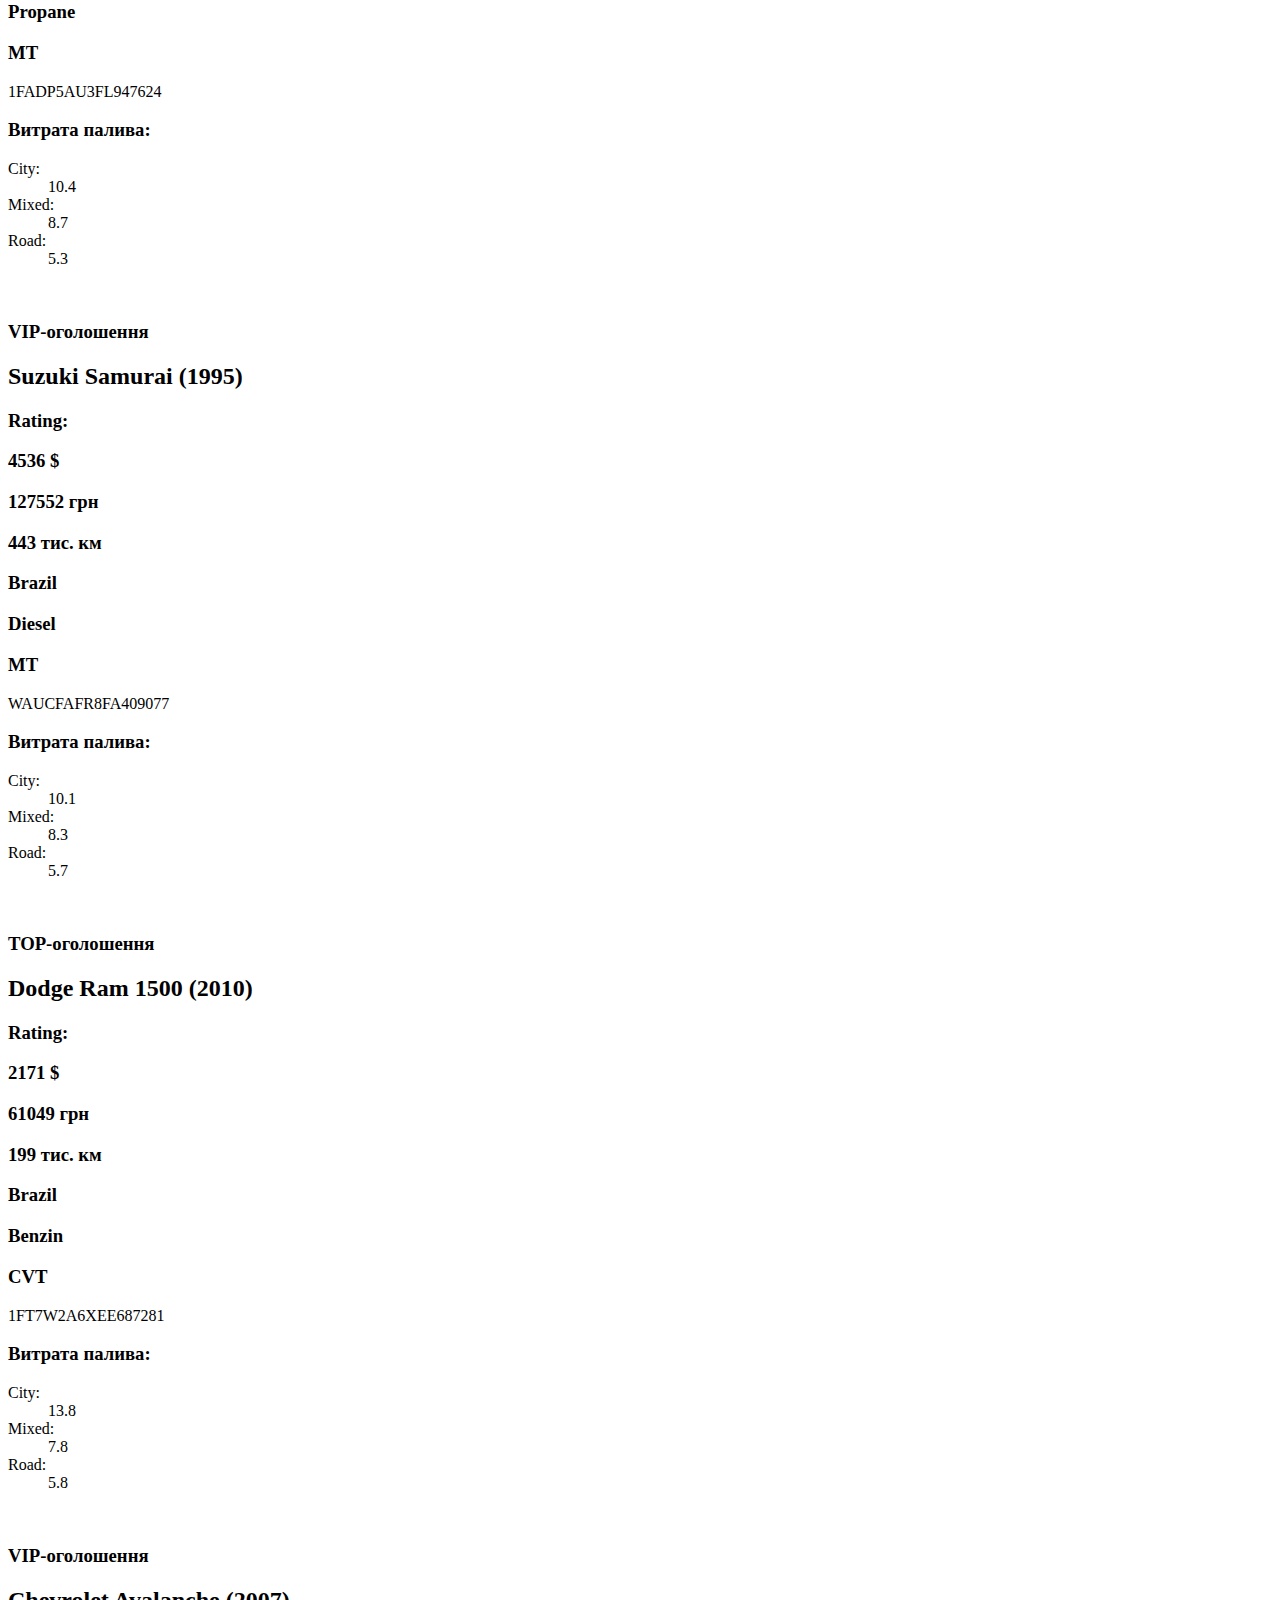
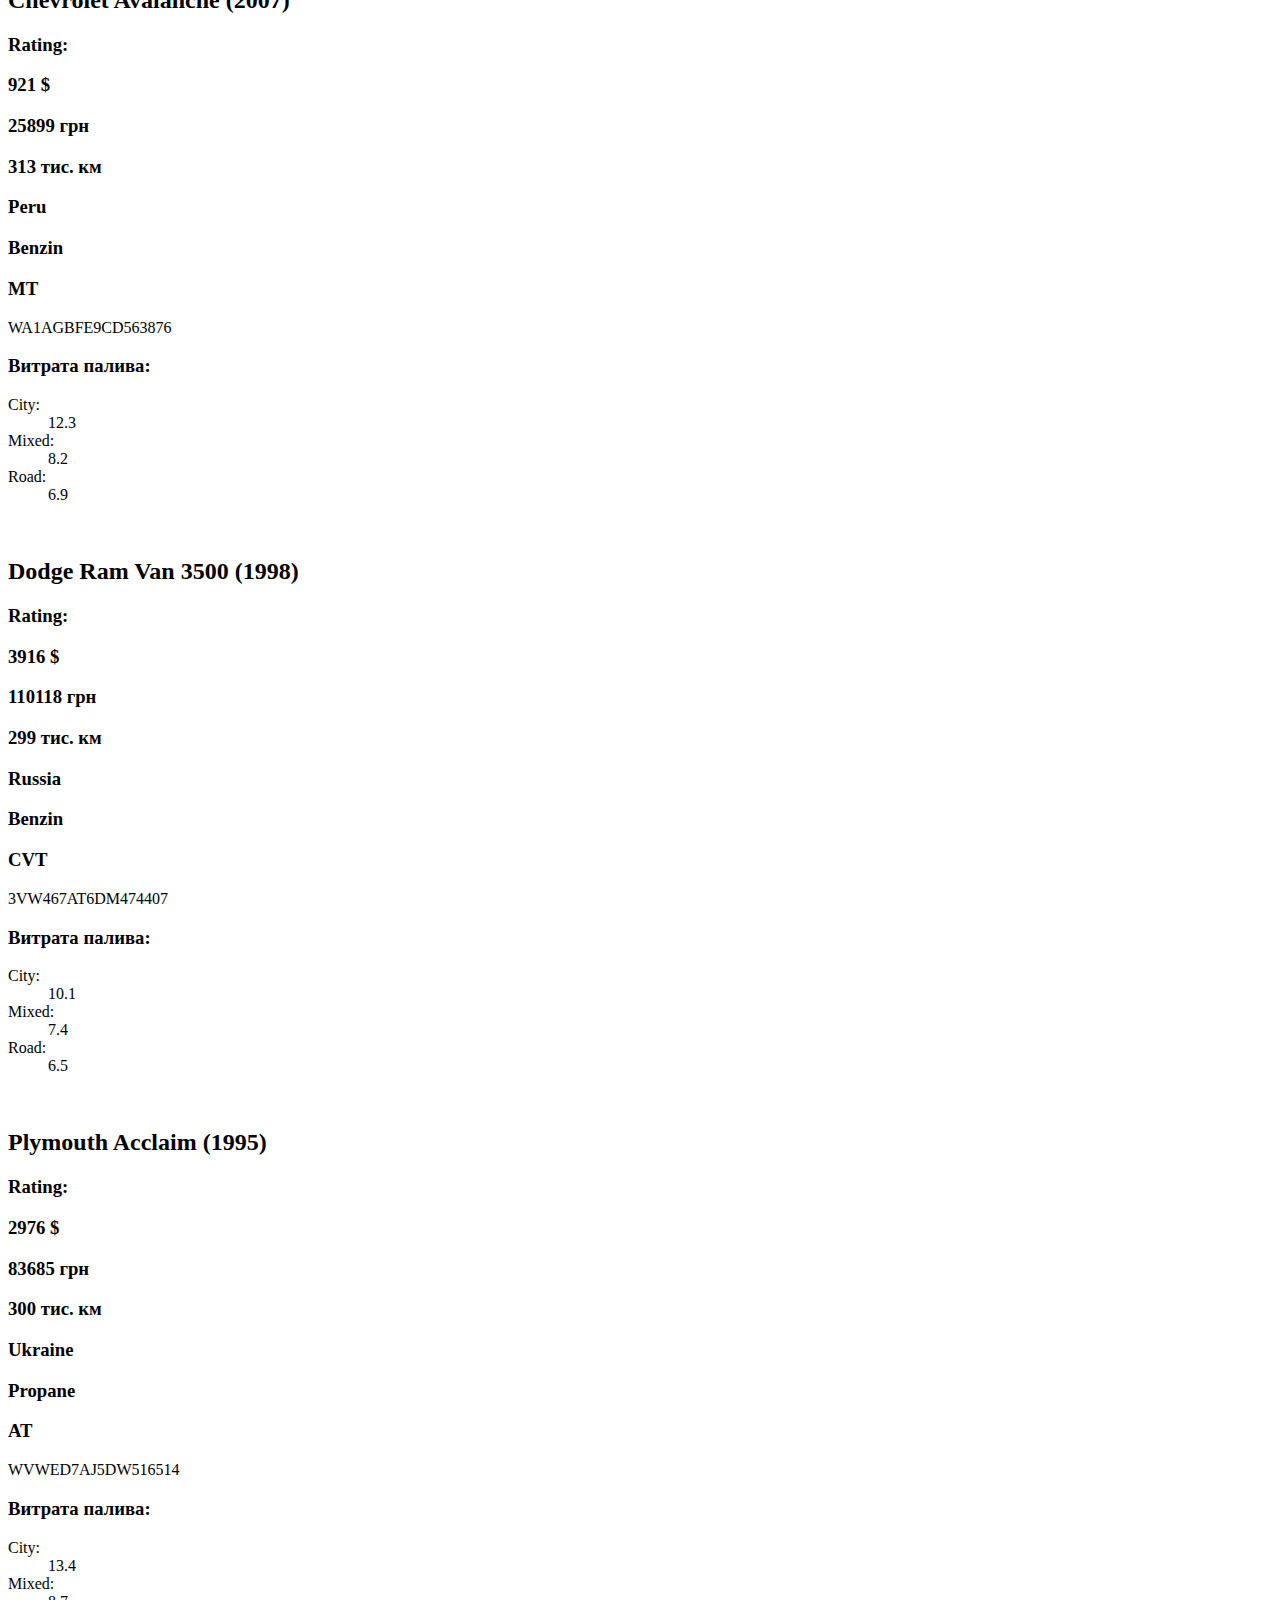
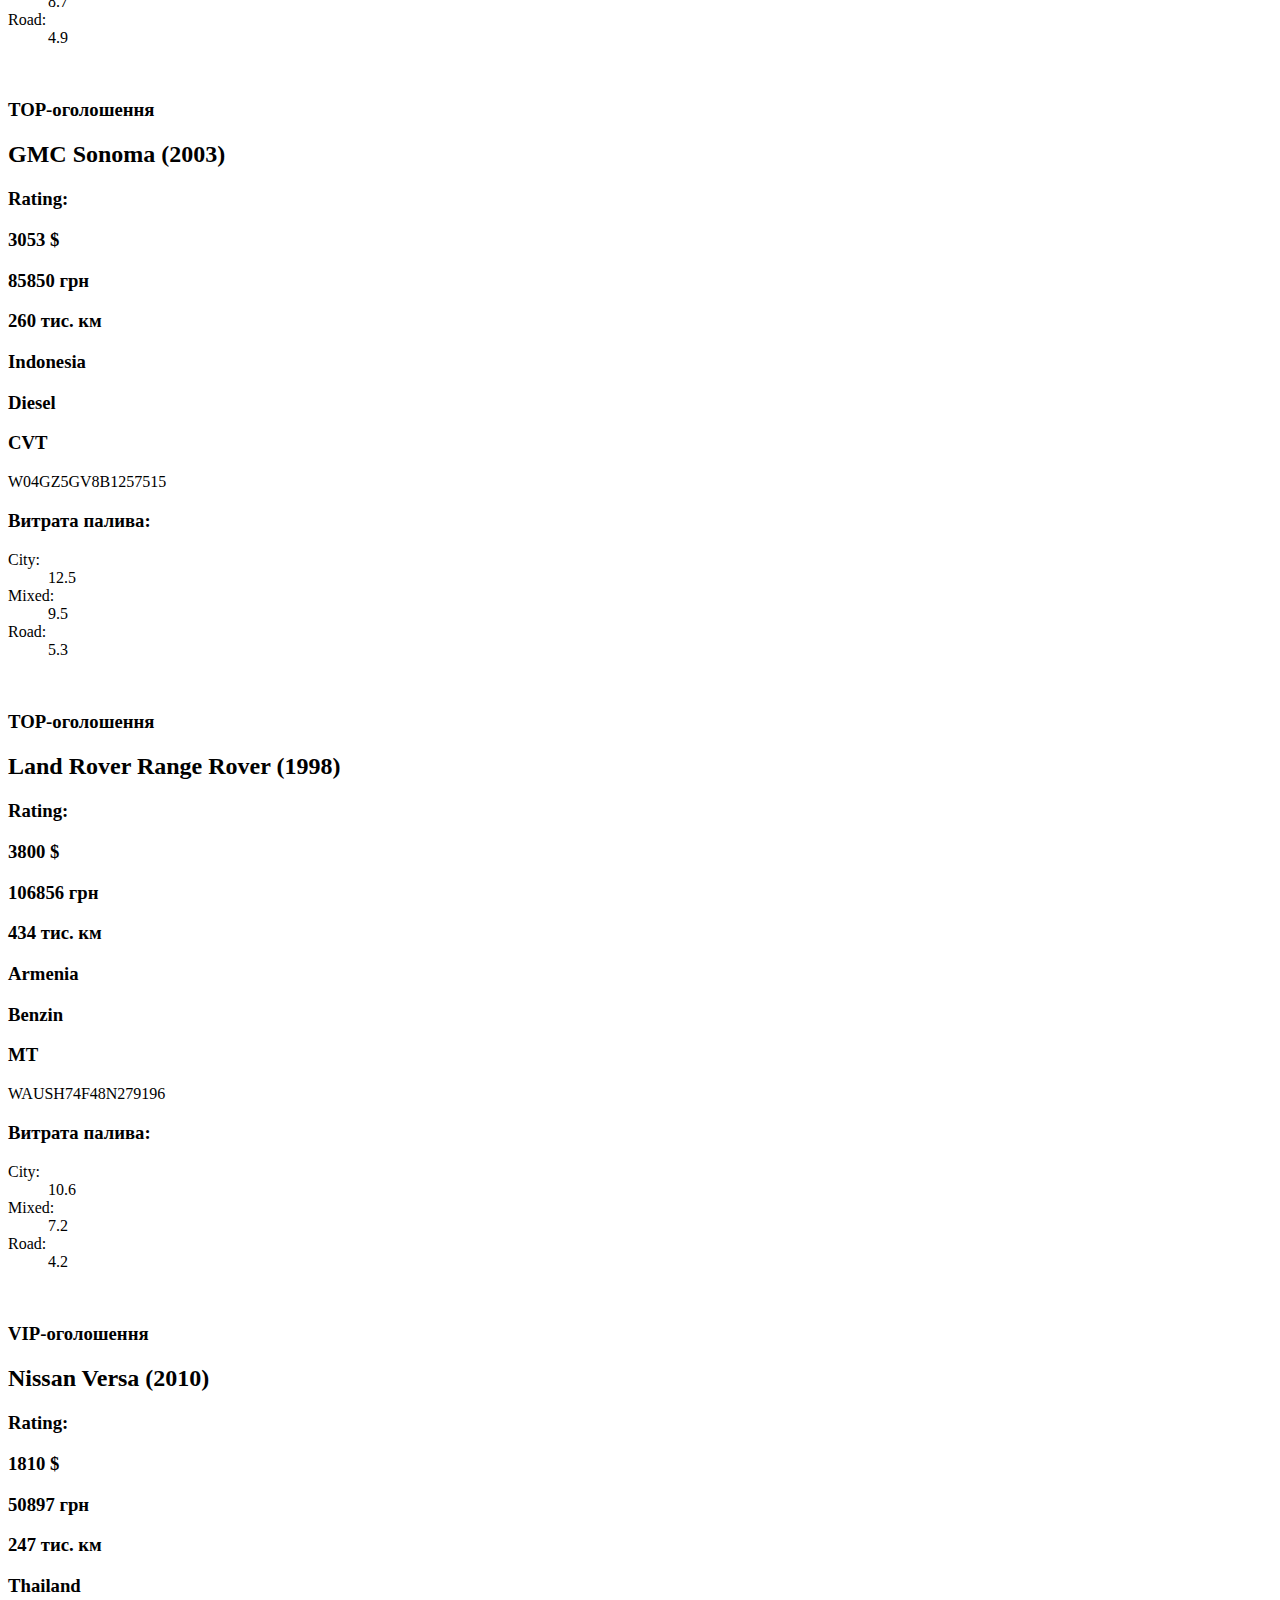
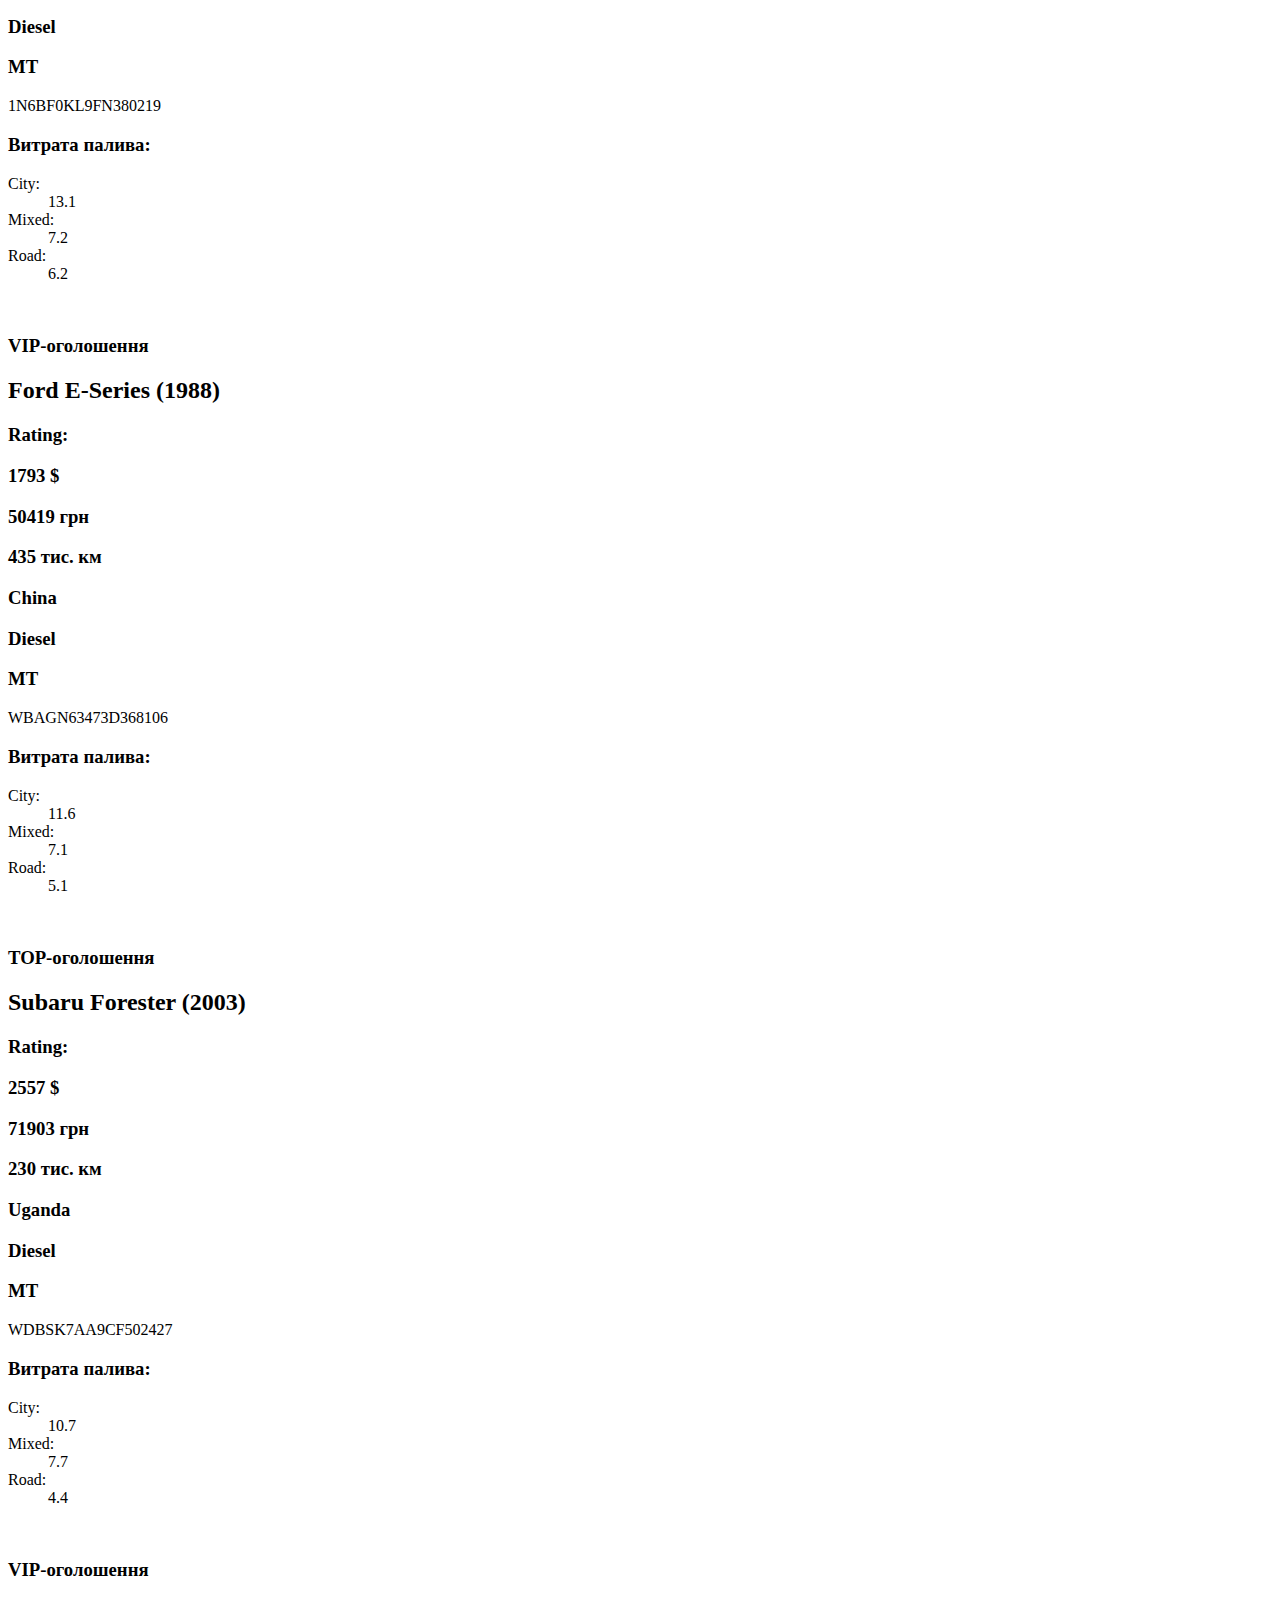
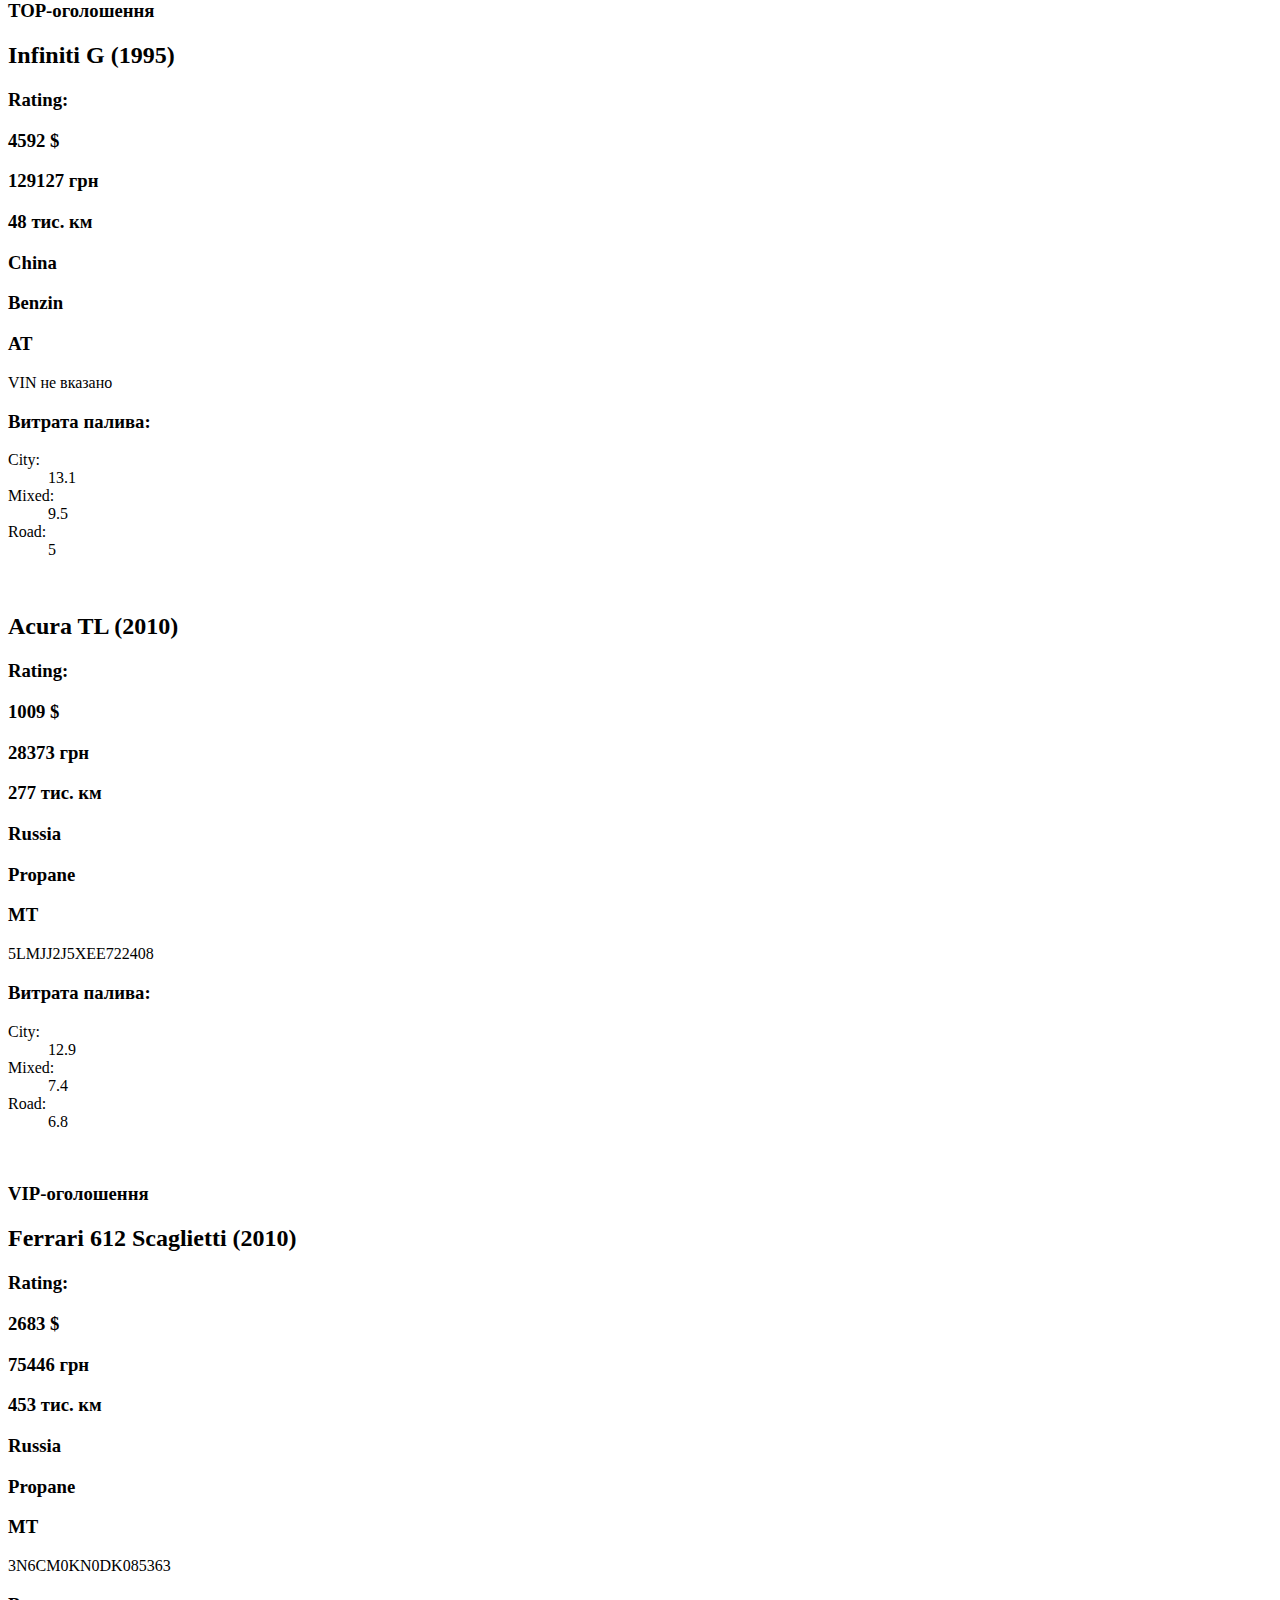
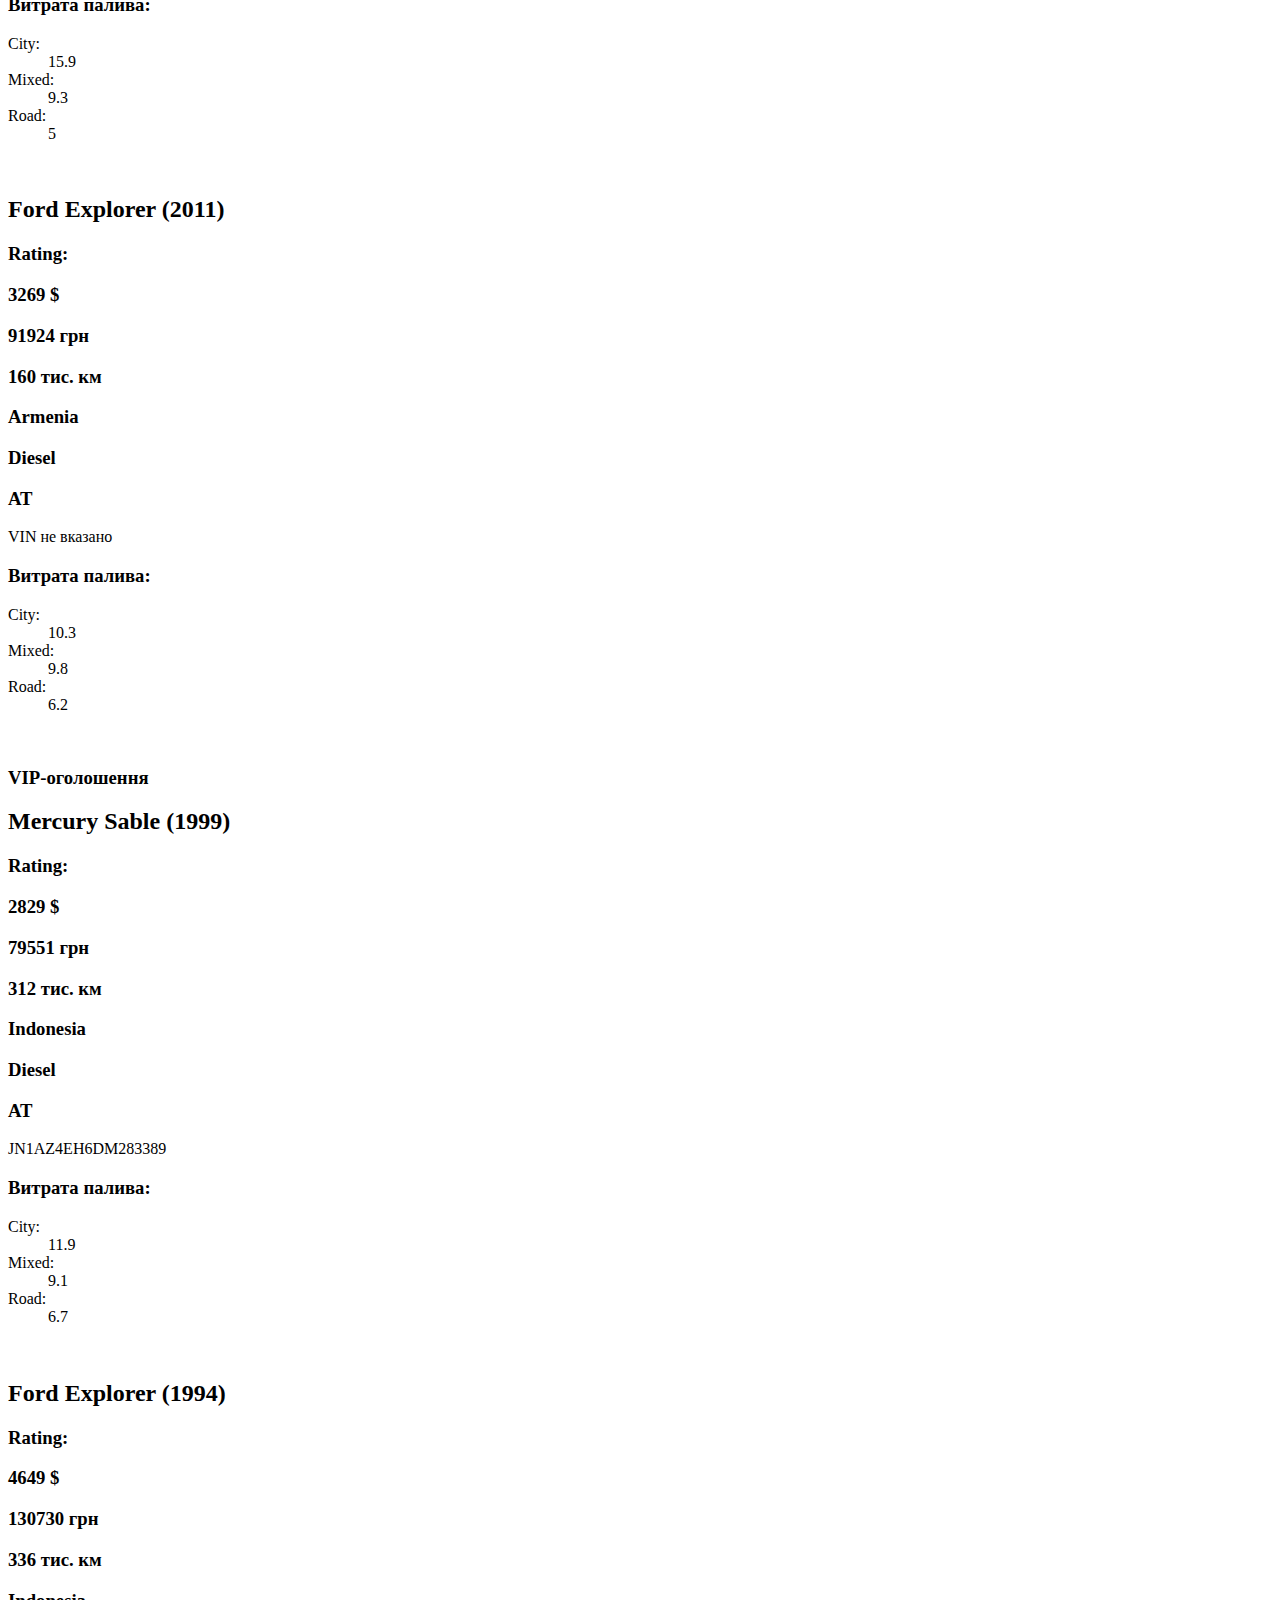
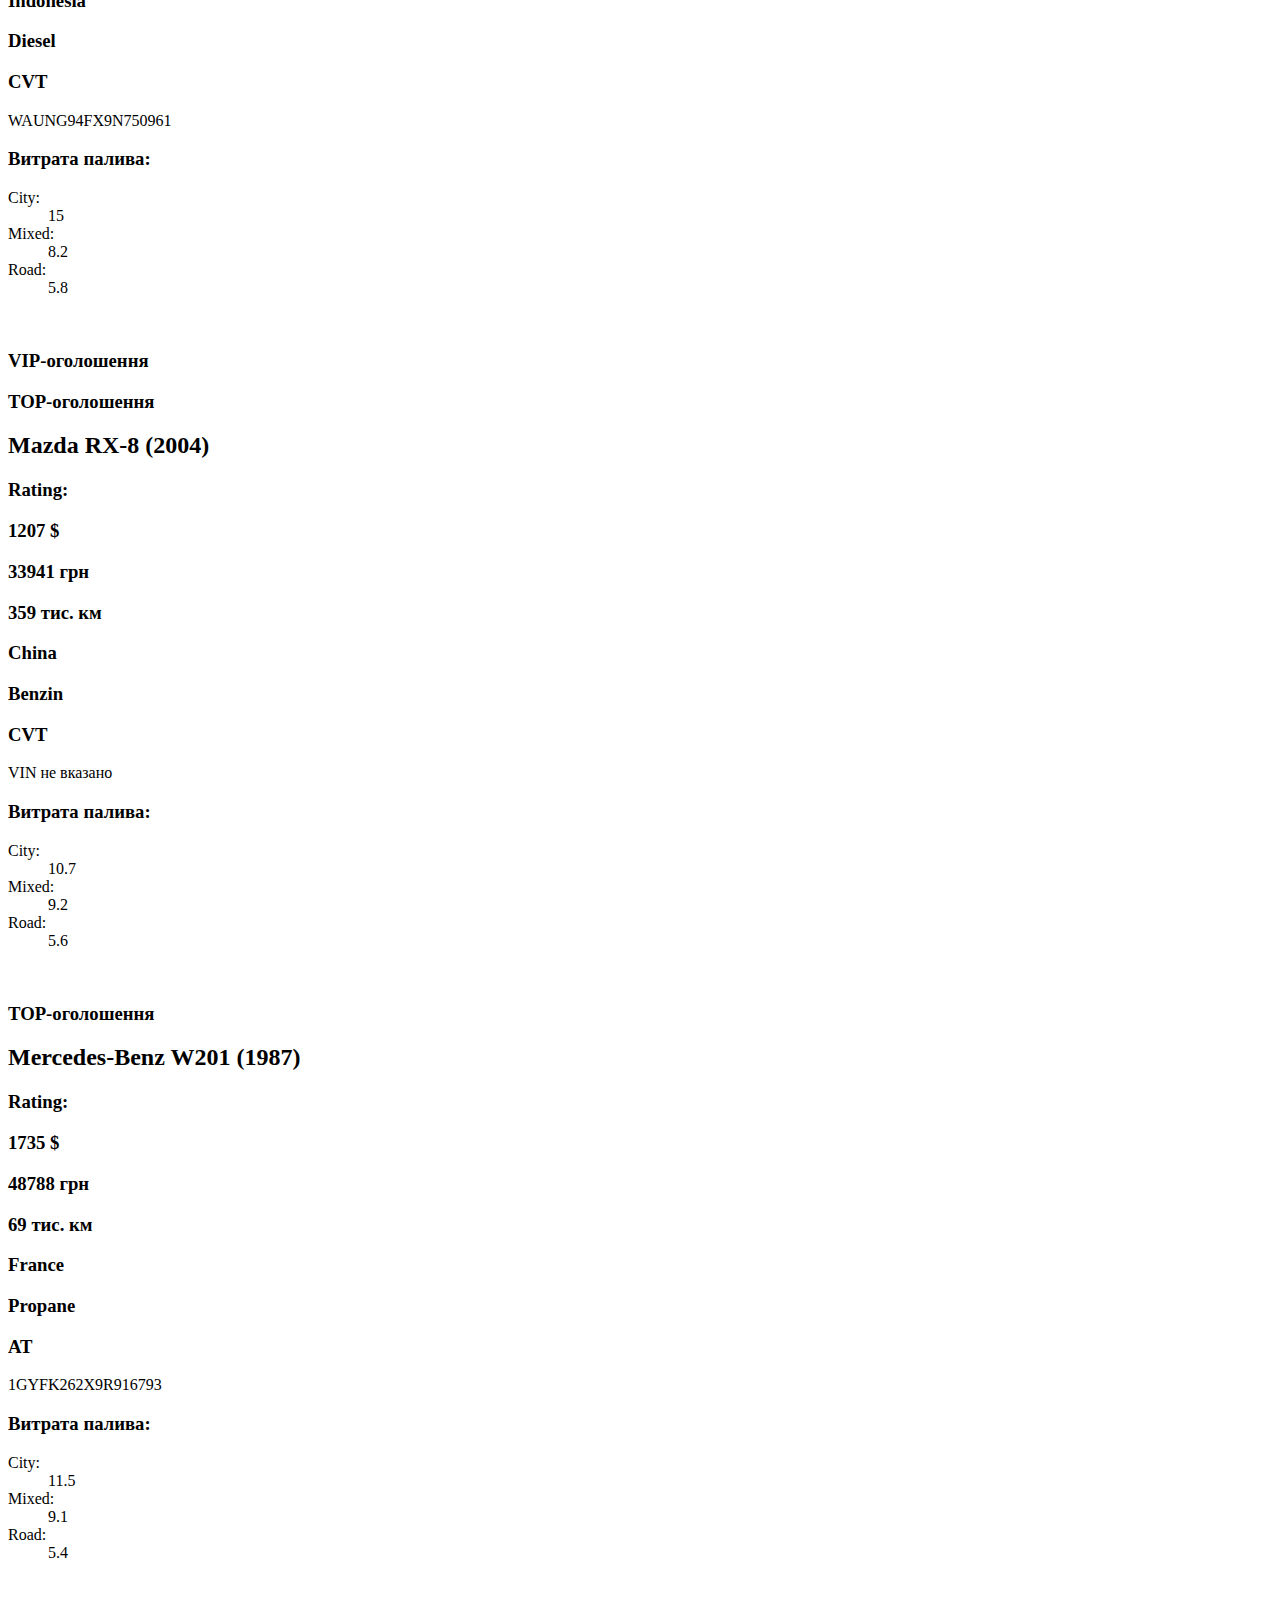
==== commit 55827462: "Sorting" ====
--- a/index.html
+++ b/index.html
@@ -3,14 +3,14 @@
 
     <head>
         <link rel="preconnect" href="https://fonts.gstatic.com" crossorigin>
-        <link rel="preload" href="./css/style.css" as="style" onload="this.onload=null;this.rel='stylesheet'">
+        <link rel="preload" href="../AutoRia/css/style.css" as="style" onload="this.onload=null;this.rel='stylesheet'">
         <meta charset="UTF-8" />
         <meta name="viewport" content="width=device-width, initial-scale=1.0">
         <link rel="preload" href="https://use.fontawesome.com/releases/v5.15.4/css/all.css" as="style"
             integrity="sha384-DyZ88mC6Up2uqS4h/KRgHuoeGwBcD4Ng9SiP4dIRy0EXTlnuz47vAwmeGwVChigm" crossorigin="anonymous"
             onload="this.onload=null;this.rel='stylesheet'" />
         <noscript>
-            <link rel="stylesheet" href="./css/style.css">
+            <link rel="stylesheet" href="../AutoRia/css/style.css">
         </noscript>
         <title>AutoRia</title>
         <script defer src="./js/cars.js"></script>
@@ -54,10 +54,14 @@
                     <div class="sort-options">
                         <!-- <h3>Сортування: Звичайне <i class="fas fa-sort-down"></i></h3> -->
                         <select name="sorting" id="sortingSelect">
-                            <option value="">Price (from min to max)</option>
-                            <option value="">Price (from max to min)</option>
-                            <option value="">Year (from new to old)</option>
-                            <option value="">Year (from old to new)</option>
+                            <option value="price/1">Price (from min to max)</option>
+                            <option value="price/-1">Price (from max to min)</option>
+                            <option value="year/-1">Year (from new to old)</option>
+                            <option value="year/1">Year (from old to new)</option>
+                            <option value="rating/-1">Rating (from max to min)</option>
+                            <option value="rating/1">Rating (from min to max)</option>
+                            <option value="vip/-1">VIP-оголошення</option>
+                            <option value="top/-1">TOP-оголошення</option>
                         </select>
                         <!-- <h3>Період подачі: Усі <i class="fas fa-sort-down"></i></h3> -->
                     </div>
